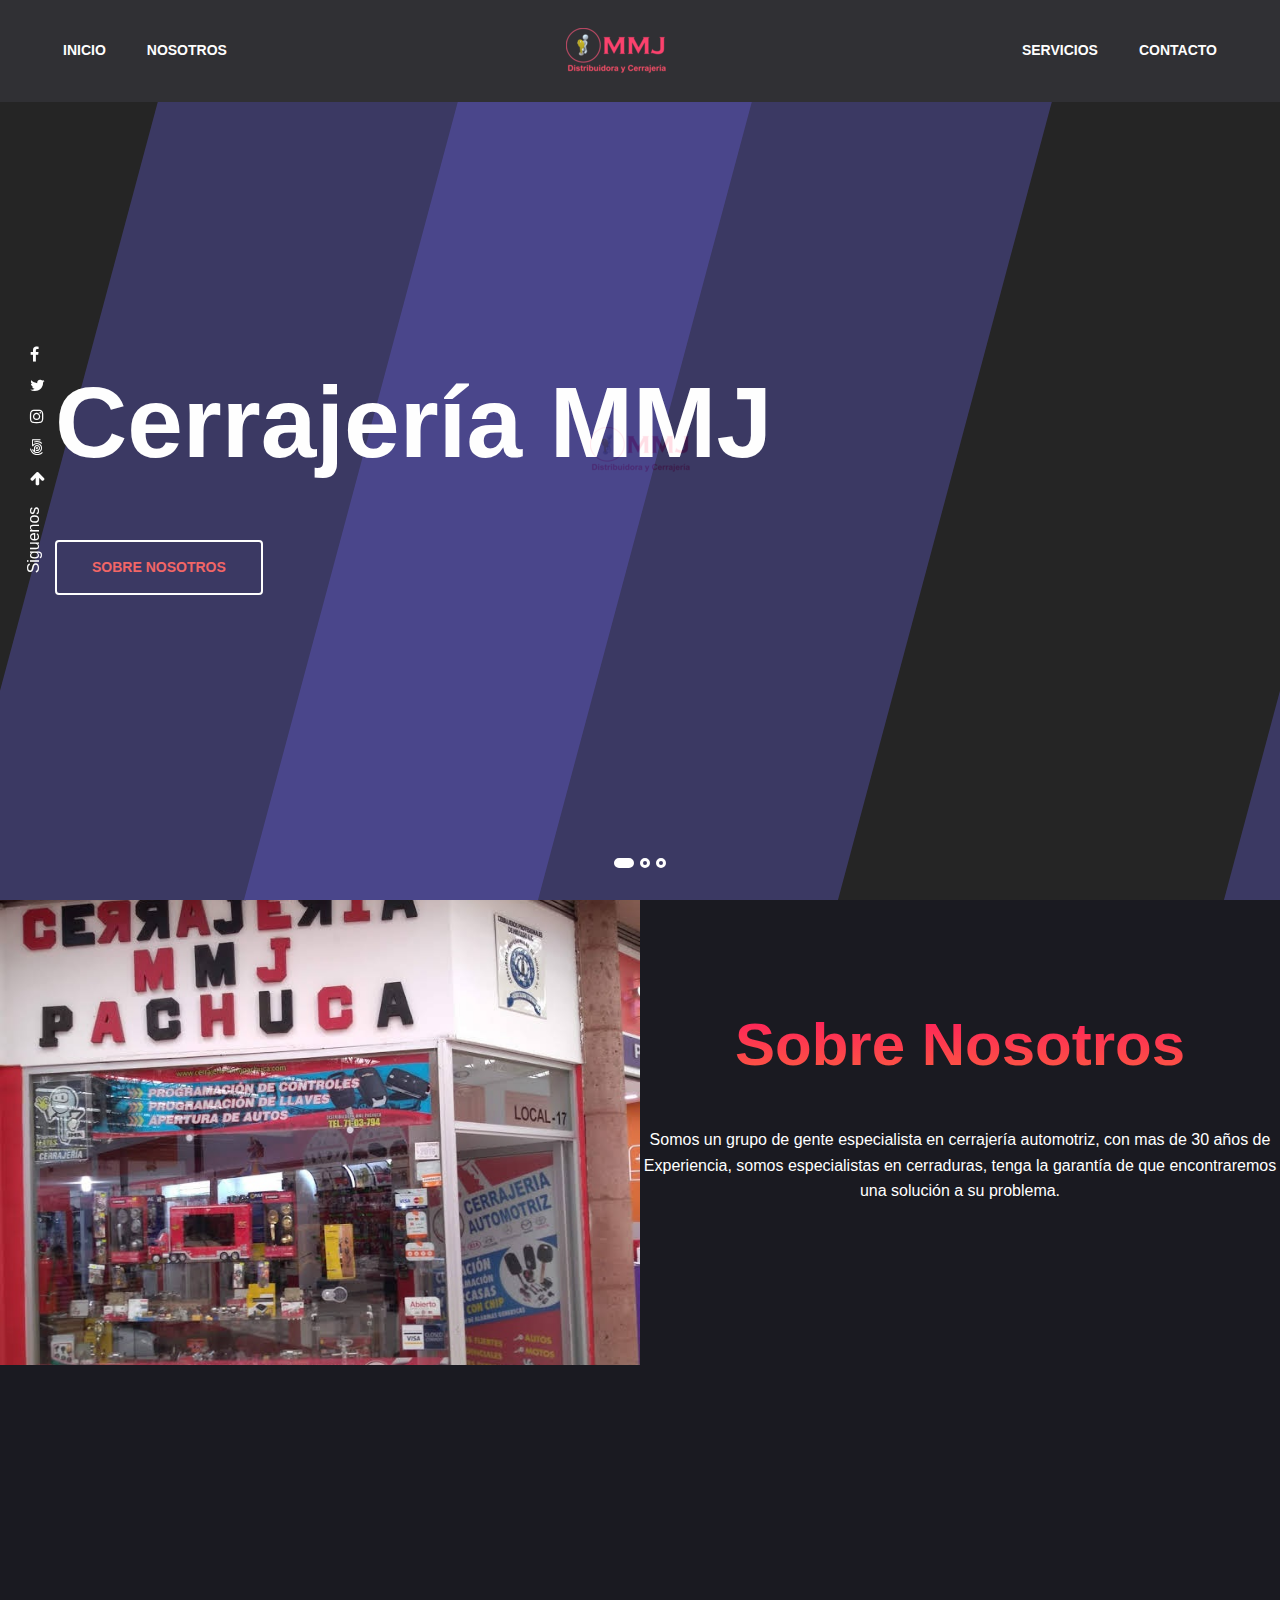
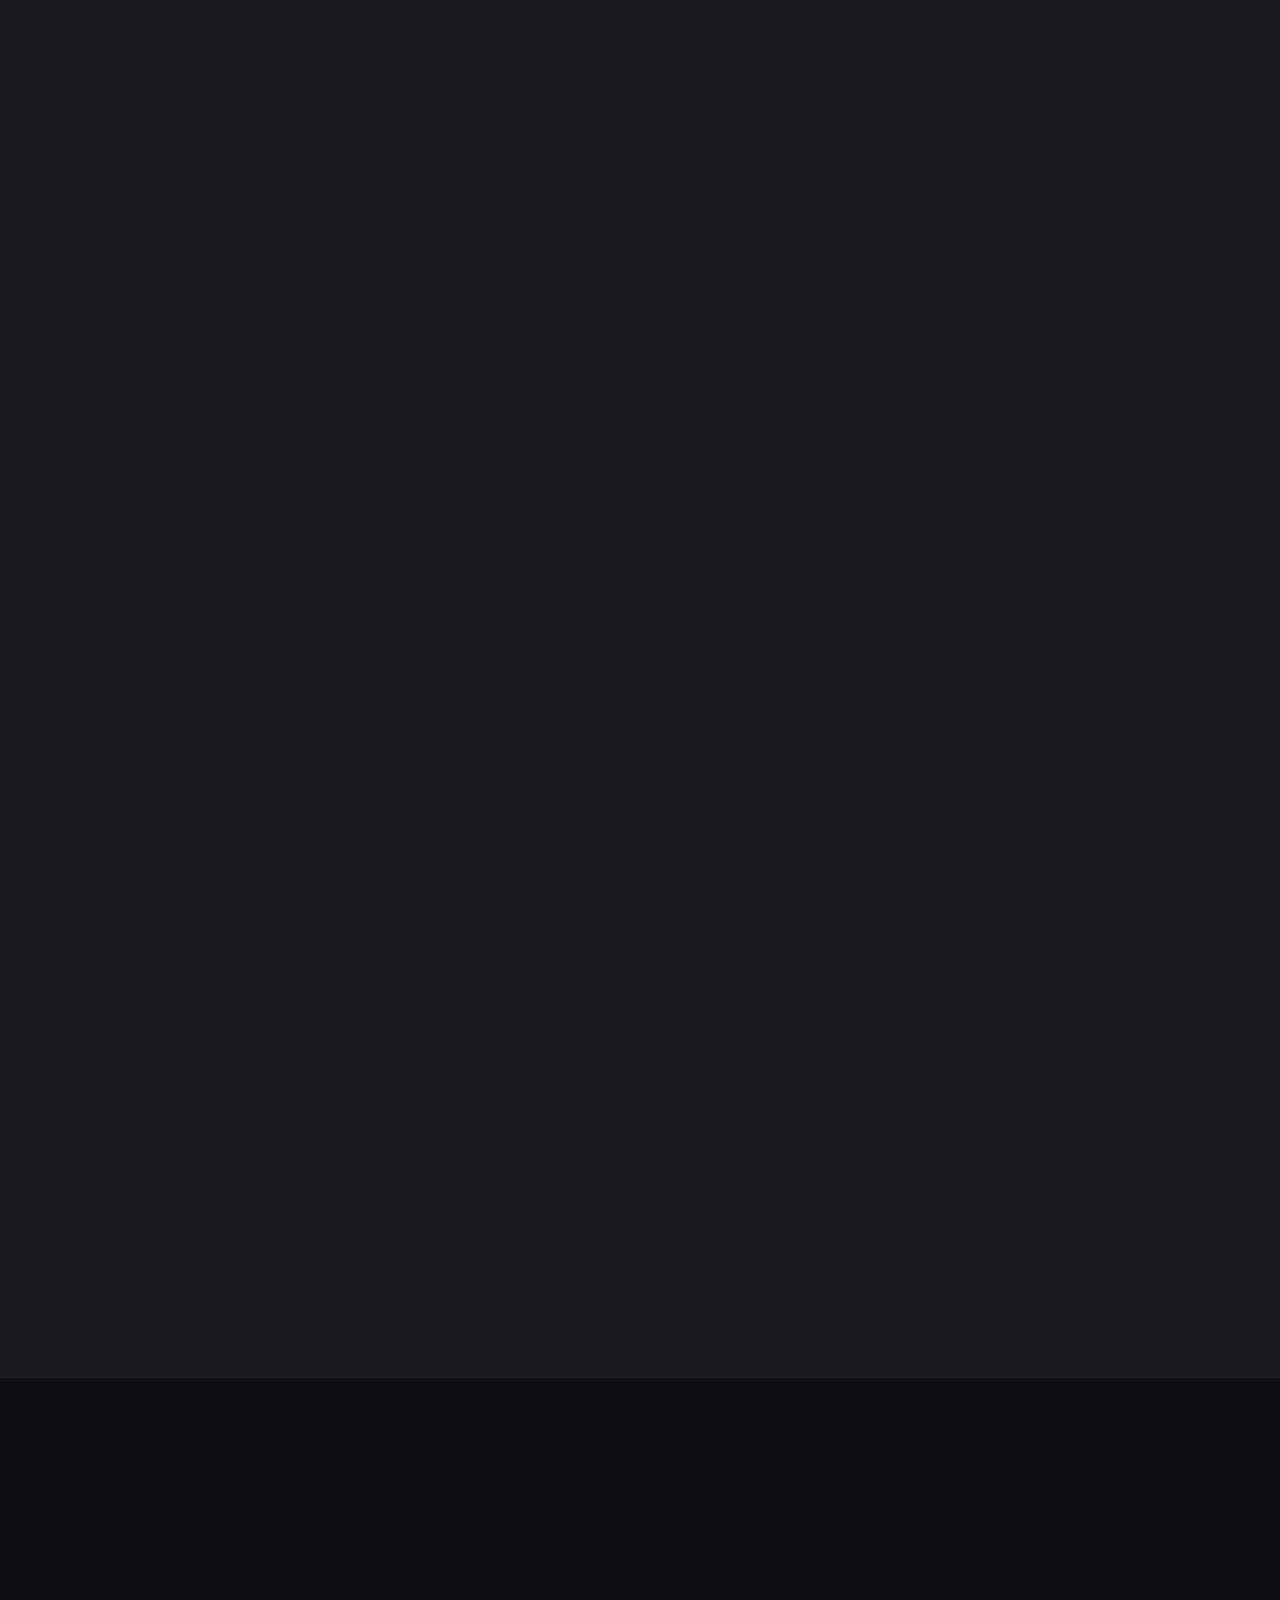
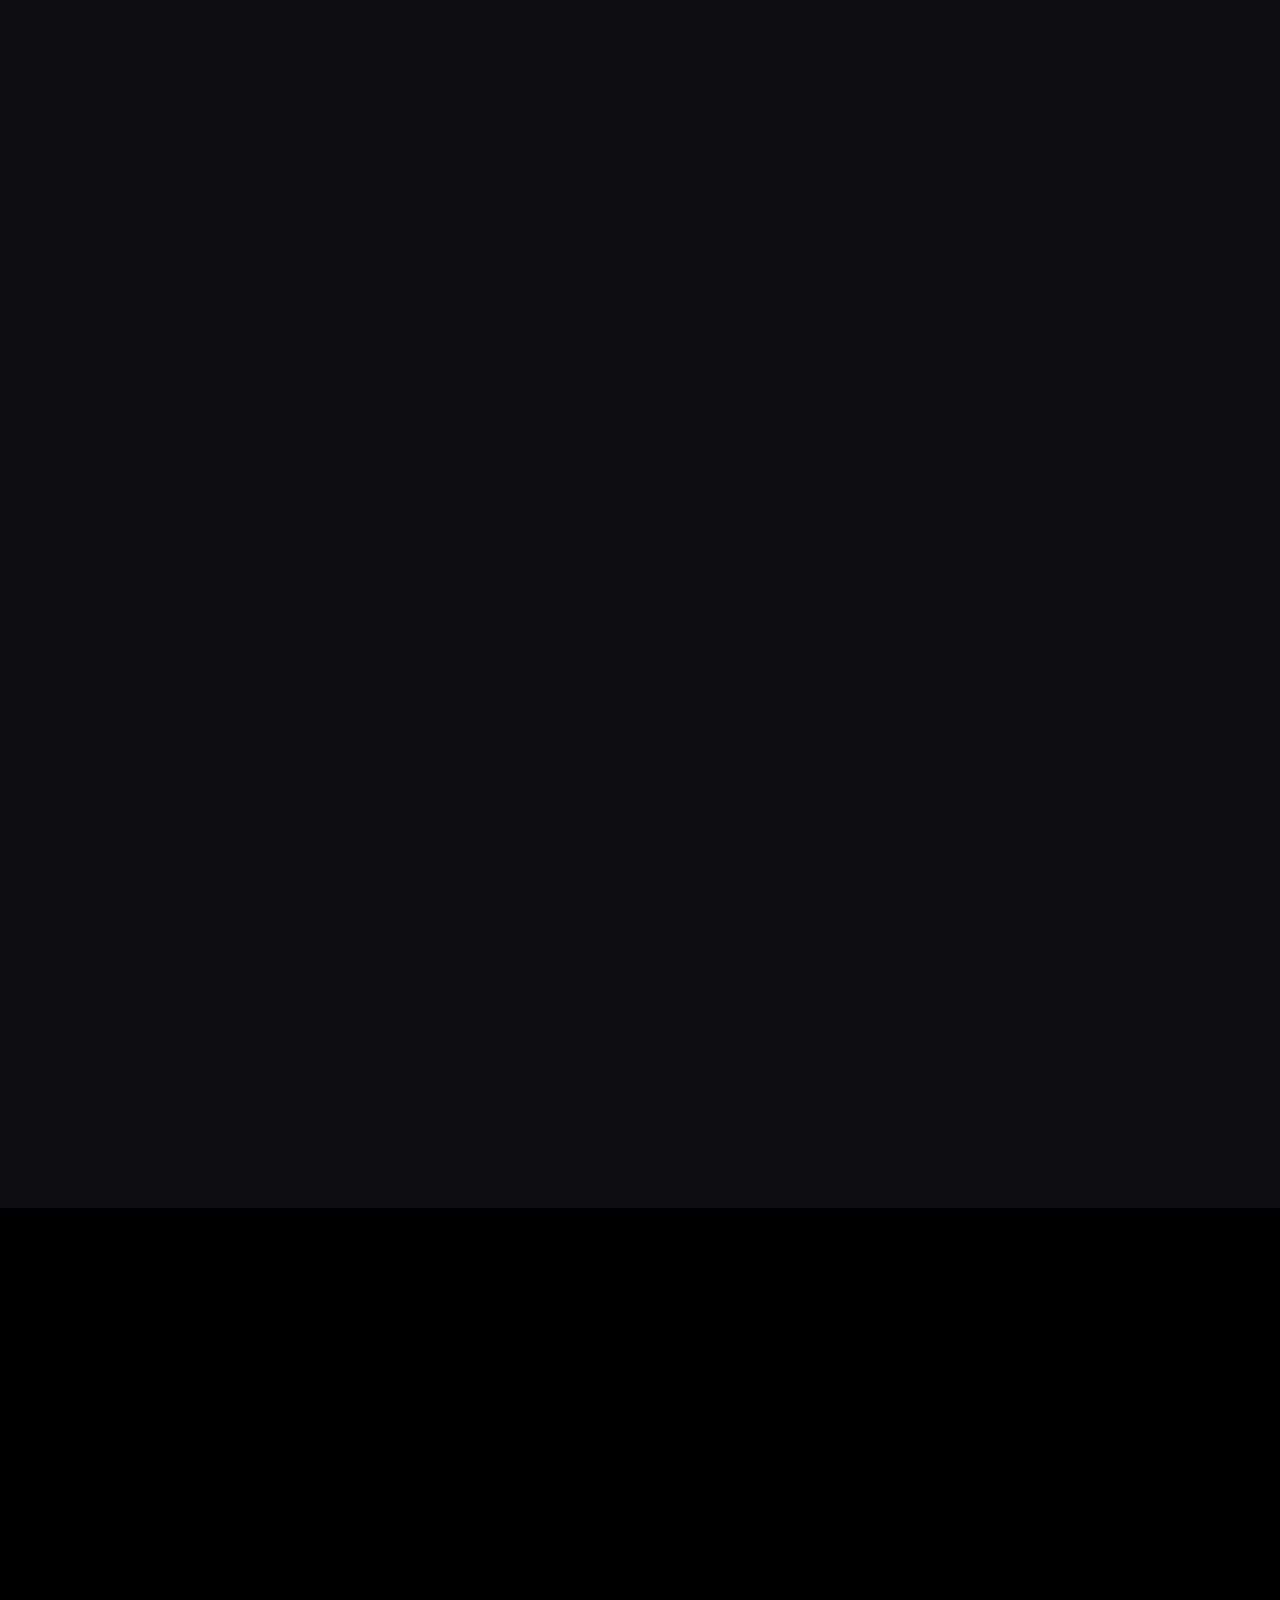
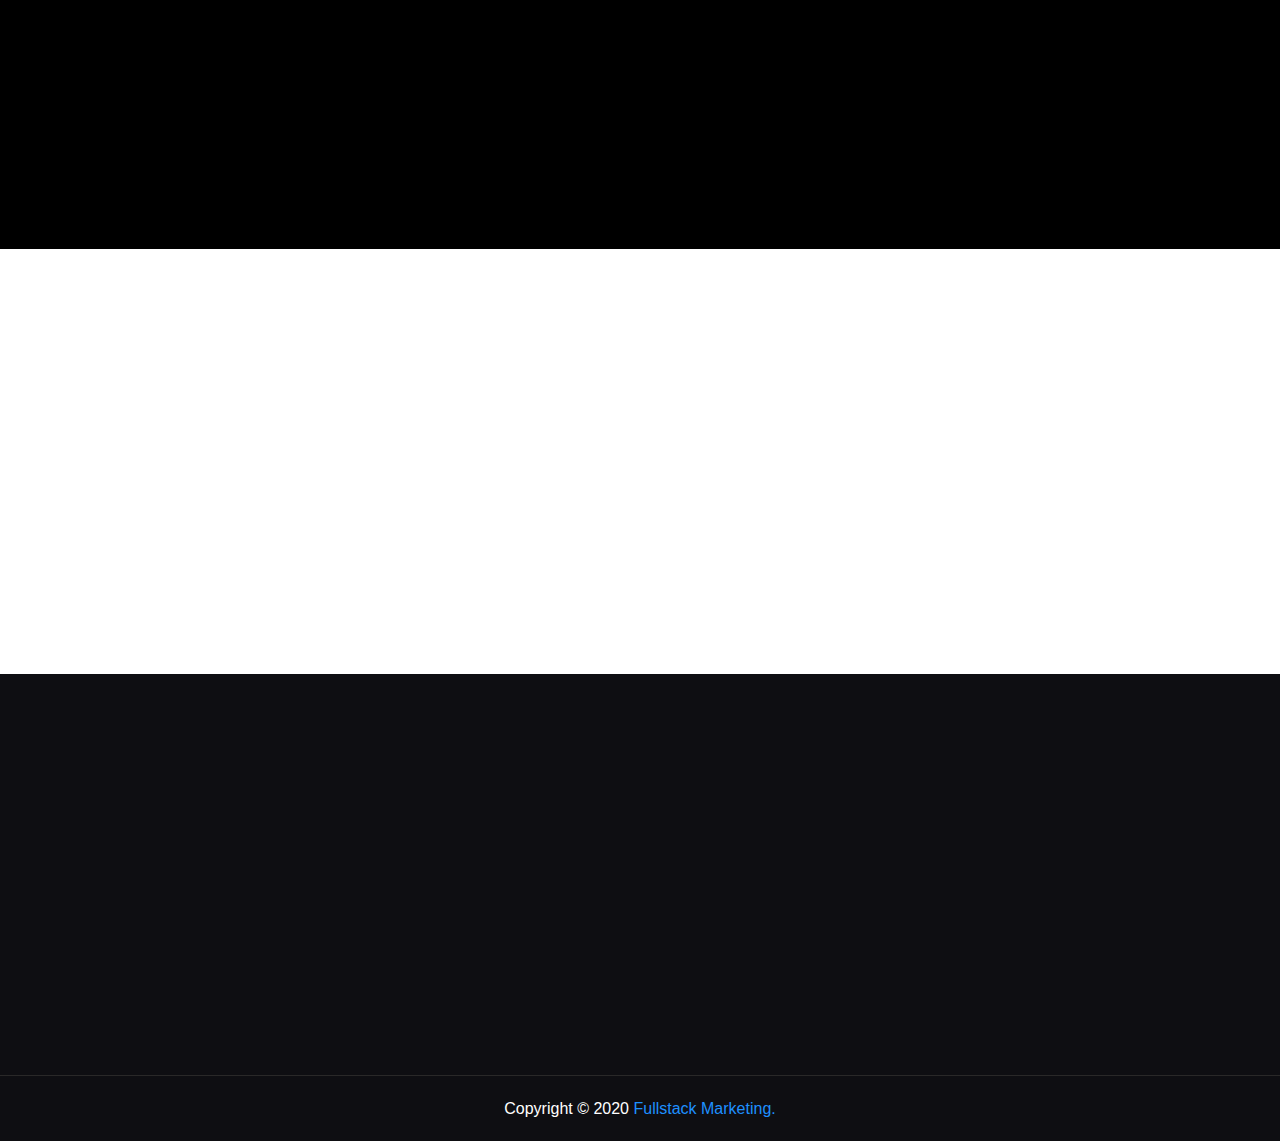
==== index.html @ 22f7d0e9 "end" ====
<!DOCTYPE html>
<html lang="en">


<!-- Página desarrollada  por fullstack marketing cireña webs, subida y alojada en github para que los desarrolladores puedan ver el codigo y usarlo para test. En FSM ayudamos los jóvenes que van empezando. Siguenos en Facebook: https://www.facebook.com/fullstackmkt/ y github como:https://github.com/mktfullstack-->
<head>
    <meta charset="UTF-8">
    <meta name="viewport" content="width=device-width, initial-scale=1.0">
    <meta http-equiv="X-UA-Compatible" content="ie=edge">
        
        
    <link rel="shortcut icon" href="assets/images/favicon.ico" type="image/x-icon">
    <link rel="icon" href="assets/images/favicon.ico" type="image/x-icon">

    <title>Cerrajeria MMJ</title>

    <!-- Bootstrap -->
    <link href="assets/css/bootstrap.min.css" rel="stylesheet">
        
    <link href="assets/css/font-awesome.min.css" rel="stylesheet">
    <link href="assets/css/magnific-popup.css" rel="stylesheet">


    <link href="assets/css/animate.css" rel="stylesheet">
    <link href="assets/css/owl.carousel.min.css" rel="stylesheet">
    <link href="assets/css/circle.css" rel="stylesheet">


    <!-- Main css -->
    <link href="assets/css/main.css" rel="stylesheet">

    
</head>
<body>
    <!-- Preloader -->
    <div class="preloader">
        <img src="assets/images/preloader.png" alt="">
    </div> <!--Preloader -->
  
    <!--Header Area-->
    <header class="header-area black-bg">
        <nav class="navbar sticky-top navbar-expand-lg main-menu">
            <div class="container">
                <div class="responsive-logo">
                    <a class="navbar-brand" href="index.html"><img src="assets/images/logo.png" class="d-inline-block align-top" alt=""></a>
                </div>
                <button class="navbar-toggler" type="button" data-toggle="collapse" data-target="#navbarSupportedContent" aria-controls="navbarSupportedContent" aria-expanded="false" aria-label="Toggle navigation">
                <span class="menu-toggle"></span>
                </button>

                <div class="collapse navbar-collapse" id="navbarSupportedContent">
                    <ul class="navbar-nav mr-auto">
                       
                              <li class="nav-item"><a class="nav-link" href="#inicio">Inicio</a></li>
                               <li class="nav-item"><a class="nav-link" href="#nosotros">Nosotros</a></li>
                       
                      
                    </ul>
                    <div class="m-auto">
                        <a class="navbar-brand" href="index.html"><img src="assets/images/logo.png" class="d-inline-block align-top" alt=""></a>
                    </div>
                    <ul class="navbar-nav ml-auto">
                         <li class="nav-item"><a class="nav-link" href="#servicios">Servicios</a></li>
                        <li class="nav-item"><a class="nav-link" href="contact.html">Contacto</a></li>
                    </ul>
                </div>

                
            </div>
        </nav>
    </header><!--/Header Area-->

    <!--Hero Area-->
    <section class="hero-section" id="inicio">
    <div class="hero-social">
        <a href="#"><i class="fa fa-facebook"></i></a>
        <a href="#"><i class="fa fa-twitter"></i></a>
        <a href="#"><i class="fa fa-instagram"></i></a>
        <a href="#"><i class="fa fa-500px"></i></a>
        <i class="fa fa-arrow-up"></i>
        <i class="follow-text">Siguenos</i>
    </div>
    <div class="hero-area-1 owl-carousel">
        <div class="single-hero" style="background: url('assets/images/hero-2.jpg') center / cover  no-repeat;">
            <div class="container">
            <div class="row">
                <div class="col">
                <div class="hero-sub">
                    <div class="table-cell">
                    <div class="hero-left">
                       <p><br></p>
                        <h1>Cerrajería MMJ</h1>
                         <p><br></p>
                         <a href="#nosotros" class="bttn-mid btn-emt">SOBRE NOSOTROS</a>
                    </div>
                    </div>
                </div>
                </div>
            </div>
            </div>
        </div>
        <div class="single-hero" style="background: url('assets/images/hero-2.jpg') center / cover  no-repeat;">
            <div class="container">
                <div class="row">
                    <div class="col">
                    <div class="hero-sub">
                        <div class="table-cell">
                        <div class="hero-left">
                           <p><br></p>
                            <h1>Calidad y Confianza</h1>
                             <p><br></p>
                            <a href="#nosotros" class="bttn-mid btn-emt">SOBRE NOSOTROS</a>
                        </div>
                        </div>
                    </div>
                    </div>
                </div>
            </div>
        </div>
        <div class="single-hero" style="background: url('assets/images/hero-4.jpg') center / cover  no-repeat;">
            <div class="container">
                <div class="row">
                    <div class="col">
                    <div class="hero-sub">
                        <div class="table-cell">
                        <div class="hero-left">
                           <p><br></p>
                            <h1>¡Ven y conocenos!</h1>
                             <p><br></p>
                             <a href="contact.html" class="bttn-mid btn-emt">CONTÁCTANOS</a>
                            
                        </div>
                        </div>
                    </div>
                    </div>
                </div>
            </div>
        </div>
    </div>
    </section><!--/Hero Area-->

    <!--About Section-->
    <section class="about-area" id= "nosotros">
    <div class="about-left wow fadeInUp" data-wow-delay="0.3s" style="background: url('assets/images/about-bg.jpeg') center / cover  no-repeat;">
        <div class="left-img-wrap">
            
        </div>
    </div>
    <div class="about-content wow fadeInUp" data-wow-delay="0.4s">
        <div class="rent-studio-content-inner text-center">
            <div class="section-title">
                <h2 class="text-gradient-one">Sobre Nosotros</h2>
            </div>
            <p class="cl-white">Somos un grupo de gente especialista en cerrajería automotriz, con mas de 30 años de Experiencia, somos especialistas en cerraduras, tenga la garantía de que encontraremos una solución a su problema.</p>
            
           
        </div>
    </div>

    </section><!--sobre nosotros Section-->
    
    
    
     <!--Rent Studio-->
    <section class="rent-studio black-bg-2 cl-white">
        <div class="rent-studio-content wow fadeInUp" data-wow-delay="0.4s">
            <div class="rent-studio-content-inner text-center">
                <div class="section-title">
                    <h2 class="text-gradient-one">Nuestra Misión</h2>
                </div>
                <p><i>"Dar a nuestros clientes el mejor servicio y variedad, calidad y valor de nuestros productos y servicios."</i></p>
                
               
                </div>
            </div>
        <div class="rent-studio-left wow fadeInUp" data-wow-delay="0.5s" style="background: url('assets/images/features.jpg') no-repeat center / cover;">
           
        </div>
    </section><!--/Rent Studio-->
    
    
    <section class="about-area">
    <div class="about-left wow fadeInUp" data-wow-delay="0.3s" style="background: url('assets/images/about-bg-2.jpg') center / cover  no-repeat;">
        <div class="left-img-wrap">
            
        </div>
    </div>
    <div class="about-content wow fadeInUp" data-wow-delay="0.4s">
        <div class="rent-studio-content-inner text-center">
            
                <div class="section-title">
                    <h2 class="text-gradient-one">Nuestra Visión</h2>
                </div>
                <p class="cl-white"><i>"Posicionarnos como una de las más grandes empresas de Pachuca y encontrarnos en el Top of Mine de los consumidores."</i></p>
            
           
        </div>
    </div>

    </section><!--sobre nosotros Section-->
    
    
    
    
    
    
    
    
       <!--valores Section -->
    <section class="portfolio-area section-padding">
        
        <div class="container-fluid">
            <div class="row justify-content-center wow fadeInUp" data-wow-delay="0.3s">
                <div class="col centered">
                    <div class="section-title">
                        <h2 class="text-gradient-one">Nuestros Valores</h2>
                    </div>
                </div>
            </div>

            <div class="text-center mb-40 wow fadeInUp" data-wow-delay="0.4s">
                <ul class="portfolio-filter">
                  
                    <li><a href="#" data-filter=".cat1">Honestidad</a></li>
                    <li><a href="#" data-filter=".cat2">Servicio</a></li>
                    <li><a href="#" data-filter=".cat3">Puntualidad</a></li>
                    <li><a href="#" data-filter=".cat4">Respeto</a></li>
                </ul>
            </div>
   
            <div class="row portfolio portfolio-gallery column-0 no-gutter wow fadeInUp text-center content-center" data-wow-delay="0.5s">

               
                <div class="portfolio-item cat1 col centered">
                  
                   
                       <h3 class="text-gradient-one">Honestidad</h3>
            <p class="cl-white">Nuestros clientes son lo más importante es por eso que nuestro equipo está comprometido con brindar siempre la mejor calidad en el servicio.</p>
                       
                </div>

                <div class="portfolio-item cat2 col centered">
                  
                       <h3 class="text-gradient-one">Servicio</h3>
              <p class="cl-white">Nuestros clientes son lo más importante es por eso que nuestro equipo está comprometido con brindar siempre la mejor calidad en el servicio.</p>
                     
                 
                </div>

                <div class="portfolio-item cat3 col centered">
                   
                         <h3 class="text-gradient-one">Puntualidad</h3>
                <p class="cl-white">Nuestros clientes son lo más importante es por eso que nuestro equipo está comprometido con brindar siempre la mejor calidad en el servicio.</p>
                       
                    
                </div>

               

                <div class="portfolio-item cat4 col centered">
                  
                      <h3 class="text-gradient-one">Respeto</h3>
                 <p class="cl-white">Nuestros clientes son lo más importante es por eso que nuestro equipo está comprometido con brindar siempre la mejor calidad en el servicio.</p>
                     
                  
                </div>

               

               

            </div>
        </div>
        
    </section><!--/Portfolio Section-->
    
    
    
    
    
    
    
    
    

   
    

    <!-- Services Area -->
    <section class="services-area black-bg section-padding-2 cl-white" id= "servicios" >
    <div class="container">
        <div class="row justify-content-center">
            <div class="col centered">
                <div class="section-title wow fadeInUp" data-wow-delay="0.3s">
                    <h2 class="text-gradient-one">Nuestros Servicios</h2>
                </div>
            </div>
        </div>
        <div class="row">
            <div class="col-xl-4 col-lg-4 col-md-6 col-sm-6 wow fadeInUp" data-wow-delay="0.4s">
                <div class="single-service">
                    <i class="flaticon-link"></i>
                    <h3>LOCALIZADORES GPS</h3>
                    <p>No pierdas mas tu tiempo buscando tus llaves, nuestros localizadores "Chipolo BT" te ayudaran a encontrarlas.</p>
                </div>
            </div>
            <div class="col-xl-4 col-lg-4 col-md-6 col-sm-6 wow fadeInUp" data-wow-delay="0.5s">
                <div class="single-service">
                    <i class="flaticon-book"></i>
                    <h3>APERTURA DE VEHÍCULOS</h3>
                    <p>Nos aseguramos de no dañar su vehículo, con una técnia apropiada de forma rápida y segura, utilizando los materiales de mejor calidad. </p>
                </div>
            </div>
            <div class="col-xl-4 col-lg-4 col-md-6 col-sm-6 wow fadeInUp" data-wow-delay="0.6s">
                <div class="single-service">
                    <i class="flaticon-shuffle"></i>
                    <h3>APERTURA DE RESIDENCIAS</h3>
                    <p>Sea el grado de comprejidad que tenga su cerradura, nosotros tenemos la herramienta y la técnica adecuada para abrirla.</p>
                </div>
            </div>
            <div class="col-xl-4 col-lg-4 col-md-6 col-sm-6 wow fadeInUp" data-wow-delay="0.7s">
                <div class="single-service">
                    <i class="flaticon-shuffle"></i>
                    <h3>DUPLICADOS PROFESIONALES DE LLAVES </h3>
                    <p>Hacemos llaves originales (sin muestra) con rapidez, precisión y calidad a cerraduras estándar y especiales </p>
                </div>
            </div>
            <div class="col-xl-4 col-lg-4 col-md-6 col-sm-6 wow fadeInUp" data-wow-delay="0.8s">
                <div class="single-service">
                    <i class="flaticon-pie-chart"></i>
                    <h3>INSTALACIÓN DE CERRADURAS</h3>
                    <p>Colocamos cerraduras en todo tipo de puerta, ya sea de madera, fierro, aluminio, plástico, cerámica o vidrio.</p>
                </div>
            </div>
            <div class="col-xl-4 col-lg-4 col-md-6 col-sm-6 wow fadeInUp" data-wow-delay="0.9s">
                <div class="single-service">
                    <i class="flaticon-edit"></i>
                    <h3>ORIGINALES Y DUPLICADOS PARA AUTOMOVILES</h3>
                    <p>Somos especialistas en llaves con transponder (Micro-chip), así como en controles remotos para automóviles. </p>
                </div>
            </div>
            
            <div class="col-xl-4 col-lg-4 col-md-6 col-sm-6 wow fadeInUp" data-wow-delay="0.8s">
                <div class="single-service">
                    <i class="flaticon-monitor"></i>
                    <h3>PROGRAMACIÓN DE CHIP EN LLAVES</h3>
                    <p>Volkswagen, Chevrolet, Chrysler, Nissan, Toyota, Kia, Hiundei</p>
                </div>
            </div>
            
            
            <div class="col-xl-4 col-lg-4 col-md-6 col-sm-6 wow fadeInUp" data-wow-delay="0.8s">
                <div class="single-service">
                    <i class="flaticon-download"></i>
                    <h3>PROGRAMACIÓN DE TELEMANDOS</h3>
                    <p>Se utiliza para activar a distancia, mediante señales de radiofrecuencia, otros dispositivos electrónicos que están formados por un sistema receptor.</p>
                </div>
            </div>
            
               <div class="col-xl-4 col-lg-4 col-md-6 col-sm-6 wow fadeInUp" data-wow-delay="0.8s">
                <div class="single-service">
                    <i class="flaticon-vector"></i>
                    <h3>CAMBIAMOS LA CARCASA DE TUS LLAVES</h3>
                    <p>Tenemos una amplia variedad de carcasas para personalizar todo tipo de llaves a tu gusto.</p>
                </div>
            </div>
            
            
             <div class="col-xl-4 col-lg-4 col-md-6 col-sm-6 wow fadeInUp" data-wow-delay="0.8s">
                <div class="single-service">
                    <i class="flaticon-house"></i>
                    <h3>CERRADURAS RESIDENCIAL</h3>
                    <p>Las mejores y mas seguras cerraduras para su hogar, altamente seguras y de la mejor calidad.</p>
                </div>
            </div>
            
            
            
            
             <div class="col-xl-4 col-lg-4 col-md-6 col-sm-6 wow fadeInUp" data-wow-delay="0.8s">
                <div class="single-service">
                    <i class="flaticon-cancel"></i>
                    <h3>CANDADOS DE SEGURIDAD</h3>
                    <p>Especialistas en protección de tu hogar, nuestros candados son antirobo, proteje tu hogar con nosotros.</p>
                </div>
            </div>
            
            <div class="col-xl-4 col-lg-4 col-md-6 col-sm-6 wow fadeInUp" data-wow-delay="0.8s">
                <div class="single-service">
                    <i class="flaticon-shopping-cart"></i>
                    <h3>GRAN VARIEDAD EN PRODUCTOS</h3>
                    <p>Contamos con una variedad extensa de productos con la mejor calidad que nos caracteriza.</p>
                </div>
            </div>
            
            
            
        </div>
    </div>
    </section><!-- /Services Area -->

  

    <!-- Pricing Area -->
    <section class="pricing-area section-padding-2 cl-white" style="background: url('assets/images/hero-5.jpg') center / cover  no-repeat;">
    <div class="container">
        <div class="row justify-content-center">
            <div class="col centered wow fadeInUp" data-wow-delay="0.3s">
                <div class="section-title">
                    <h2 class="text-gradient-one">Promociones</h2>
                </div>
            </div>
        </div>
        <div class="row">
            <div class="col-xl-4 col-lg-4 col-md-6 col-sm-6 wow fadeInUp" data-wow-delay="0.4s">
                <div class="single-pricing">
                    <div class="pricing-head">
                    
                        <div class="price-amount">Obtén un 30% de Descuento</div>
                        
                   <h3>En todo el cambio de carcaza automotriz</h3>                   
                             </div>
                    
                   
                   
                   
                </div>
            </div>
            <div class="col-xl-4 col-lg-4 col-md-6 col-sm-6 wow fadeInUp" data-wow-delay="0.5s">
                <div class="single-pricing">
                    <div class="pricing-head">
                        
                        <div class="price-amount">3 y 6 Meses sin Intereses</div>
                        
                        <h3>Con cualquier tarjeta de crédito.</h3>
                    </div>
                    
                </div>
            </div>
       
        <div class="col-xl-4 col-lg-4 col-md-6 col-sm-6 wow fadeInUp" data-wow-delay="0.4s">
                <div class="single-pricing">
                    <div class="pricing-head">
                    
                        <div class="price-amount">Aceptamos todas las tarjetas</div>
                        
                   <h3>Visa, Mastercard, etc.</h3>                   
                             </div>
                    
                </div>
            </div>
       
       
        </div>
    </div>
    </section><!-- /Pricing Area -->

 <!-- /Counter Area -->

   
   <!--/Rent Studio-->

    <!--Rent Studio-->
   <section class="pricing-area section-padding-2 cl-white">
    <div class="container">
        <div class="row justify-content-center">
            <div class="col centered wow fadeInUp" data-wow-delay="0.3s">
                <div class="section-title">
                    <h2 class="text-gradient-one">¡QUE ESTÁS ESPERANDO!</h2>
                </div>
               <div class="col-md-12">
                                    <a class="bttn-mid btn-fill" href="contact.html">CONTÁCTANOS</a>
                                </div>
                <div class="project-review cl-red">
                   <p></p>
                    <p></p>
                    <h4>¡SOMOS TU MEJOR OPCIÓN!</h4>
                </div>
            </div>
        </div>
          </div>
    </section><!--/Rent Studio-->

    <!--Footer Area-->
    <footer class="footer-area section-padding">
        <div class="container">
            <div class="row justify-content-center">
                <div class="col-xl-6">
                    <div class="footer-content wow fadeInUp" data-wow-delay="0.4s">
                        <img src="assets/images/logo.png" alt="">
                        <p>Nos ubicamos en Boulevar luis donaldo colosio 1501 (7,99 km) 42083 Soriana del Valle local 17, Pachuca de Soto Hidalgo.</p>
                        <div class="footer-social">
                           <a href="https://www.facebook.com/CerrajeriasMMJ/" class="facebook"><i class="fa fa-facebook"></i></a>
                            
                        </div>
                    </div>
                </div>
            </div>
        </div>
    </footer><!--/Footer Area-->

    <div class="copyright">
        <p>Copyright &copy; 2020 <a href="https://www.facebook.com/fullstackmkt/" class="facebook"> Fullstack Marketing.</a></p>
    </div>



    <!-- jQuery (necessary for Bootstrap's JavaScript plugins) -->
    <script src="assets/js/jquery-3.2.1.min.js"></script>
    <script src="assets/js/jquery-migrate.js"></script>

    <script src="assets/js/popper.js"></script>
    <script src="assets/js/bootstrap.min.js"></script>
    <script src="assets/js/owl.carousel.min.js"></script>

    <script src="assets/js/magnific-popup.min.js"></script>
    <script src="assets/js/imagesloaded.pkgd.min.js"></script>
    <script src="assets/js/isotope.pkgd.min.js"></script>
    
    <script src="assets/js/waypoints.min.js"></script>
    <script src="assets/js/jquery.counterup.min.js"></script>
    <script src="assets/js/wow.min.js"></script>
    <script src="assets/js/scrollUp.min.js"></script>

    <script src="assets/js/script.js"></script>
</body>


<!-- Página desarrollada  por fullstack marketing cireña webs, subida y alojada en github para que los desarrolladores puedan ver el codigo y usarlo para test. En FSM ayudamos los jóvenes que van empezando. Siguenos en Facebook: https://www.facebook.com/fullstackmkt/ y github como:https://github.com/mktfullstack-->
</html>
---- assets/css/circle.css ----
/****************************************************************
 *

<!-- Página desarrollada  por fullstack marketing cireña webs, subida y alojada en github para que los desarrolladores puedan ver el codigo y usarlo para test. En FSM ayudamos los jóvenes que van empezando. Siguenos en Facebook: https://www.facebook.com/fullstackmkt/ y github como:https://github.com/mktfullstack-->
 *
*****************************************************************/
.rect-auto, .c100.p51 .slice, .c100.p52 .slice, .c100.p53 .slice, .c100.p54 .slice, .c100.p55 .slice, .c100.p56 .slice, .c100.p57 .slice, .c100.p58 .slice, .c100.p59 .slice, .c100.p60 .slice, .c100.p61 .slice, .c100.p62 .slice, .c100.p63 .slice, .c100.p64 .slice, .c100.p65 .slice, .c100.p66 .slice, .c100.p67 .slice, .c100.p68 .slice, .c100.p69 .slice, .c100.p70 .slice, .c100.p71 .slice, .c100.p72 .slice, .c100.p73 .slice, .c100.p74 .slice, .c100.p75 .slice, .c100.p76 .slice, .c100.p77 .slice, .c100.p78 .slice, .c100.p79 .slice, .c100.p80 .slice, .c100.p81 .slice, .c100.p82 .slice, .c100.p83 .slice, .c100.p84 .slice, .c100.p85 .slice, .c100.p86 .slice, .c100.p87 .slice, .c100.p88 .slice, .c100.p89 .slice, .c100.p90 .slice, .c100.p91 .slice, .c100.p92 .slice, .c100.p93 .slice, .c100.p94 .slice, .c100.p95 .slice, .c100.p96 .slice, .c100.p97 .slice, .c100.p98 .slice, .c100.p99 .slice, .c100.p100 .slice {
  clip: rect(auto, auto, auto, auto);
}

.pie, .c100 .bar, .c100.p51 .fill, .c100.p52 .fill, .c100.p53 .fill, .c100.p54 .fill, .c100.p55 .fill, .c100.p56 .fill, .c100.p57 .fill, .c100.p58 .fill, .c100.p59 .fill, .c100.p60 .fill, .c100.p61 .fill, .c100.p62 .fill, .c100.p63 .fill, .c100.p64 .fill, .c100.p65 .fill, .c100.p66 .fill, .c100.p67 .fill, .c100.p68 .fill, .c100.p69 .fill, .c100.p70 .fill, .c100.p71 .fill, .c100.p72 .fill, .c100.p73 .fill, .c100.p74 .fill, .c100.p75 .fill, .c100.p76 .fill, .c100.p77 .fill, .c100.p78 .fill, .c100.p79 .fill, .c100.p80 .fill, .c100.p81 .fill, .c100.p82 .fill, .c100.p83 .fill, .c100.p84 .fill, .c100.p85 .fill, .c100.p86 .fill, .c100.p87 .fill, .c100.p88 .fill, .c100.p89 .fill, .c100.p90 .fill, .c100.p91 .fill, .c100.p92 .fill, .c100.p93 .fill, .c100.p94 .fill, .c100.p95 .fill, .c100.p96 .fill, .c100.p97 .fill, .c100.p98 .fill, .c100.p99 .fill, .c100.p100 .fill {
  position: absolute;
  border: 0.08em solid #307bbb;
  width: 0.84em;
  height: 0.84em;
  clip: rect(0em, 0.5em, 1em, 0em);
  -webkit-border-radius: 50%;
  -moz-border-radius: 50%;
  -ms-border-radius: 50%;
  -o-border-radius: 50%;
  border-radius: 50%;
  -webkit-transform: rotate(0deg);
  -moz-transform: rotate(0deg);
  -ms-transform: rotate(0deg);
  -o-transform: rotate(0deg);
  transform: rotate(0deg);
}

.pie-fill, .c100.p51 .bar:after, .c100.p51 .fill, .c100.p52 .bar:after, .c100.p52 .fill, .c100.p53 .bar:after, .c100.p53 .fill, .c100.p54 .bar:after, .c100.p54 .fill, .c100.p55 .bar:after, .c100.p55 .fill, .c100.p56 .bar:after, .c100.p56 .fill, .c100.p57 .bar:after, .c100.p57 .fill, .c100.p58 .bar:after, .c100.p58 .fill, .c100.p59 .bar:after, .c100.p59 .fill, .c100.p60 .bar:after, .c100.p60 .fill, .c100.p61 .bar:after, .c100.p61 .fill, .c100.p62 .bar:after, .c100.p62 .fill, .c100.p63 .bar:after, .c100.p63 .fill, .c100.p64 .bar:after, .c100.p64 .fill, .c100.p65 .bar:after, .c100.p65 .fill, .c100.p66 .bar:after, .c100.p66 .fill, .c100.p67 .bar:after, .c100.p67 .fill, .c100.p68 .bar:after, .c100.p68 .fill, .c100.p69 .bar:after, .c100.p69 .fill, .c100.p70 .bar:after, .c100.p70 .fill, .c100.p71 .bar:after, .c100.p71 .fill, .c100.p72 .bar:after, .c100.p72 .fill, .c100.p73 .bar:after, .c100.p73 .fill, .c100.p74 .bar:after, .c100.p74 .fill, .c100.p75 .bar:after, .c100.p75 .fill, .c100.p76 .bar:after, .c100.p76 .fill, .c100.p77 .bar:after, .c100.p77 .fill, .c100.p78 .bar:after, .c100.p78 .fill, .c100.p79 .bar:after, .c100.p79 .fill, .c100.p80 .bar:after, .c100.p80 .fill, .c100.p81 .bar:after, .c100.p81 .fill, .c100.p82 .bar:after, .c100.p82 .fill, .c100.p83 .bar:after, .c100.p83 .fill, .c100.p84 .bar:after, .c100.p84 .fill, .c100.p85 .bar:after, .c100.p85 .fill, .c100.p86 .bar:after, .c100.p86 .fill, .c100.p87 .bar:after, .c100.p87 .fill, .c100.p88 .bar:after, .c100.p88 .fill, .c100.p89 .bar:after, .c100.p89 .fill, .c100.p90 .bar:after, .c100.p90 .fill, .c100.p91 .bar:after, .c100.p91 .fill, .c100.p92 .bar:after, .c100.p92 .fill, .c100.p93 .bar:after, .c100.p93 .fill, .c100.p94 .bar:after, .c100.p94 .fill, .c100.p95 .bar:after, .c100.p95 .fill, .c100.p96 .bar:after, .c100.p96 .fill, .c100.p97 .bar:after, .c100.p97 .fill, .c100.p98 .bar:after, .c100.p98 .fill, .c100.p99 .bar:after, .c100.p99 .fill, .c100.p100 .bar:after, .c100.p100 .fill {
  -webkit-transform: rotate(180deg);
  -moz-transform: rotate(180deg);
  -ms-transform: rotate(180deg);
  -o-transform: rotate(180deg);
  transform: rotate(180deg);
}

.c100 {
  position: relative;
  font-size: 120px;
  width: 1em;
  height: 1em;
  -webkit-border-radius: 50%;
  -moz-border-radius: 50%;
  -ms-border-radius: 50%;
  -o-border-radius: 50%;
  border-radius: 50%;
  float: left;
  margin: 0 0.1em 0.1em 0;
  background-color: #cccccc;
}
.c100 *, .c100 *:before, .c100 *:after {
  -webkit-box-sizing: content-box;
  -moz-box-sizing: content-box;
  box-sizing: content-box;
}
.c100.center {
  float: none;
  margin: 0 auto;
}
.c100.big {
  font-size: 240px;
}
.c100.small {
  font-size: 80px;
}
.c100 > span {
  position: absolute;
  width: 100%;
  z-index: 1;
  left: 0;
  top: 0;
  width: 5em;
  line-height: 5em;
  font-size: 0.2em;
  color: #cccccc;
  display: block;
  text-align: center;
  white-space: nowrap;
  -webkit-transition-property: all;
  -moz-transition-property: all;
  -o-transition-property: all;
  transition-property: all;
  -webkit-transition-duration: 0.2s;
  -moz-transition-duration: 0.2s;
  -o-transition-duration: 0.2s;
  transition-duration: 0.2s;
  -webkit-transition-timing-function: ease-out;
  -moz-transition-timing-function: ease-out;
  -o-transition-timing-function: ease-out;
  transition-timing-function: ease-out;
}
.c100:after {
  position: absolute;
  top: 0.08em;
  left: 0.08em;
  display: block;
  content: " ";
  -webkit-border-radius: 50%;
  -moz-border-radius: 50%;
  -ms-border-radius: 50%;
  -o-border-radius: 50%;
  border-radius: 50%;
  background-color: whitesmoke;
  width: 0.84em;
  height: 0.84em;
  -webkit-transition-property: all;
  -moz-transition-property: all;
  -o-transition-property: all;
  transition-property: all;
  -webkit-transition-duration: 0.2s;
  -moz-transition-duration: 0.2s;
  -o-transition-duration: 0.2s;
  transition-duration: 0.2s;
  -webkit-transition-timing-function: ease-in;
  -moz-transition-timing-function: ease-in;
  -o-transition-timing-function: ease-in;
  transition-timing-function: ease-in;
}
.c100 .slice {
  position: absolute;
  width: 1em;
  height: 1em;
  clip: rect(0em, 1em, 1em, 0.5em);
}
.c100.p1 .bar {
  -webkit-transform: rotate(3.6deg);
  -moz-transform: rotate(3.6deg);
  -ms-transform: rotate(3.6deg);
  -o-transform: rotate(3.6deg);
  transform: rotate(3.6deg);
}
.c100.p2 .bar {
  -webkit-transform: rotate(7.2deg);
  -moz-transform: rotate(7.2deg);
  -ms-transform: rotate(7.2deg);
  -o-transform: rotate(7.2deg);
  transform: rotate(7.2deg);
}
.c100.p3 .bar {
  -webkit-transform: rotate(10.8deg);
  -moz-transform: rotate(10.8deg);
  -ms-transform: rotate(10.8deg);
  -o-transform: rotate(10.8deg);
  transform: rotate(10.8deg);
}
.c100.p4 .bar {
  -webkit-transform: rotate(14.4deg);
  -moz-transform: rotate(14.4deg);
  -ms-transform: rotate(14.4deg);
  -o-transform: rotate(14.4deg);
  transform: rotate(14.4deg);
}
.c100.p5 .bar {
  -webkit-transform: rotate(18deg);
  -moz-transform: rotate(18deg);
  -ms-transform: rotate(18deg);
  -o-transform: rotate(18deg);
  transform: rotate(18deg);
}
.c100.p6 .bar {
  -webkit-transform: rotate(21.6deg);
  -moz-transform: rotate(21.6deg);
  -ms-transform: rotate(21.6deg);
  -o-transform: rotate(21.6deg);
  transform: rotate(21.6deg);
}
.c100.p7 .bar {
  -webkit-transform: rotate(25.2deg);
  -moz-transform: rotate(25.2deg);
  -ms-transform: rotate(25.2deg);
  -o-transform: rotate(25.2deg);
  transform: rotate(25.2deg);
}
.c100.p8 .bar {
  -webkit-transform: rotate(28.8deg);
  -moz-transform: rotate(28.8deg);
  -ms-transform: rotate(28.8deg);
  -o-transform: rotate(28.8deg);
  transform: rotate(28.8deg);
}
.c100.p9 .bar {
  -webkit-transform: rotate(32.4deg);
  -moz-transform: rotate(32.4deg);
  -ms-transform: rotate(32.4deg);
  -o-transform: rotate(32.4deg);
  transform: rotate(32.4deg);
}
.c100.p10 .bar {
  -webkit-transform: rotate(36deg);
  -moz-transform: rotate(36deg);
  -ms-transform: rotate(36deg);
  -o-transform: rotate(36deg);
  transform: rotate(36deg);
}
.c100.p11 .bar {
  -webkit-transform: rotate(39.6deg);
  -moz-transform: rotate(39.6deg);
  -ms-transform: rotate(39.6deg);
  -o-transform: rotate(39.6deg);
  transform: rotate(39.6deg);
}
.c100.p12 .bar {
  -webkit-transform: rotate(43.2deg);
  -moz-transform: rotate(43.2deg);
  -ms-transform: rotate(43.2deg);
  -o-transform: rotate(43.2deg);
  transform: rotate(43.2deg);
}
.c100.p13 .bar {
  -webkit-transform: rotate(46.8deg);
  -moz-transform: rotate(46.8deg);
  -ms-transform: rotate(46.8deg);
  -o-transform: rotate(46.8deg);
  transform: rotate(46.8deg);
}
.c100.p14 .bar {
  -webkit-transform: rotate(50.4deg);
  -moz-transform: rotate(50.4deg);
  -ms-transform: rotate(50.4deg);
  -o-transform: rotate(50.4deg);
  transform: rotate(50.4deg);
}
.c100.p15 .bar {
  -webkit-transform: rotate(54deg);
  -moz-transform: rotate(54deg);
  -ms-transform: rotate(54deg);
  -o-transform: rotate(54deg);
  transform: rotate(54deg);
}
.c100.p16 .bar {
  -webkit-transform: rotate(57.6deg);
  -moz-transform: rotate(57.6deg);
  -ms-transform: rotate(57.6deg);
  -o-transform: rotate(57.6deg);
  transform: rotate(57.6deg);
}
.c100.p17 .bar {
  -webkit-transform: rotate(61.2deg);
  -moz-transform: rotate(61.2deg);
  -ms-transform: rotate(61.2deg);
  -o-transform: rotate(61.2deg);
  transform: rotate(61.2deg);
}
.c100.p18 .bar {
  -webkit-transform: rotate(64.8deg);
  -moz-transform: rotate(64.8deg);
  -ms-transform: rotate(64.8deg);
  -o-transform: rotate(64.8deg);
  transform: rotate(64.8deg);
}
.c100.p19 .bar {
  -webkit-transform: rotate(68.4deg);
  -moz-transform: rotate(68.4deg);
  -ms-transform: rotate(68.4deg);
  -o-transform: rotate(68.4deg);
  transform: rotate(68.4deg);
}
.c100.p20 .bar {
  -webkit-transform: rotate(72deg);
  -moz-transform: rotate(72deg);
  -ms-transform: rotate(72deg);
  -o-transform: rotate(72deg);
  transform: rotate(72deg);
}
.c100.p21 .bar {
  -webkit-transform: rotate(75.6deg);
  -moz-transform: rotate(75.6deg);
  -ms-transform: rotate(75.6deg);
  -o-transform: rotate(75.6deg);
  transform: rotate(75.6deg);
}
.c100.p22 .bar {
  -webkit-transform: rotate(79.2deg);
  -moz-transform: rotate(79.2deg);
  -ms-transform: rotate(79.2deg);
  -o-transform: rotate(79.2deg);
  transform: rotate(79.2deg);
}
.c100.p23 .bar {
  -webkit-transform: rotate(82.8deg);
  -moz-transform: rotate(82.8deg);
  -ms-transform: rotate(82.8deg);
  -o-transform: rotate(82.8deg);
  transform: rotate(82.8deg);
}
.c100.p24 .bar {
  -webkit-transform: rotate(86.4deg);
  -moz-transform: rotate(86.4deg);
  -ms-transform: rotate(86.4deg);
  -o-transform: rotate(86.4deg);
  transform: rotate(86.4deg);
}
.c100.p25 .bar {
  -webkit-transform: rotate(90deg);
  -moz-transform: rotate(90deg);
  -ms-transform: rotate(90deg);
  -o-transform: rotate(90deg);
  transform: rotate(90deg);
}
.c100.p26 .bar {
  -webkit-transform: rotate(93.6deg);
  -moz-transform: rotate(93.6deg);
  -ms-transform: rotate(93.6deg);
  -o-transform: rotate(93.6deg);
  transform: rotate(93.6deg);
}
.c100.p27 .bar {
  -webkit-transform: rotate(97.2deg);
  -moz-transform: rotate(97.2deg);
  -ms-transform: rotate(97.2deg);
  -o-transform: rotate(97.2deg);
  transform: rotate(97.2deg);
}
.c100.p28 .bar {
  -webkit-transform: rotate(100.8deg);
  -moz-transform: rotate(100.8deg);
  -ms-transform: rotate(100.8deg);
  -o-transform: rotate(100.8deg);
  transform: rotate(100.8deg);
}
.c100.p29 .bar {
  -webkit-transform: rotate(104.4deg);
  -moz-transform: rotate(104.4deg);
  -ms-transform: rotate(104.4deg);
  -o-transform: rotate(104.4deg);
  transform: rotate(104.4deg);
}
.c100.p30 .bar {
  -webkit-transform: rotate(108deg);
  -moz-transform: rotate(108deg);
  -ms-transform: rotate(108deg);
  -o-transform: rotate(108deg);
  transform: rotate(108deg);
}
.c100.p31 .bar {
  -webkit-transform: rotate(111.6deg);
  -moz-transform: rotate(111.6deg);
  -ms-transform: rotate(111.6deg);
  -o-transform: rotate(111.6deg);
  transform: rotate(111.6deg);
}
.c100.p32 .bar {
  -webkit-transform: rotate(115.2deg);
  -moz-transform: rotate(115.2deg);
  -ms-transform: rotate(115.2deg);
  -o-transform: rotate(115.2deg);
  transform: rotate(115.2deg);
}
.c100.p33 .bar {
  -webkit-transform: rotate(118.8deg);
  -moz-transform: rotate(118.8deg);
  -ms-transform: rotate(118.8deg);
  -o-transform: rotate(118.8deg);
  transform: rotate(118.8deg);
}
.c100.p34 .bar {
  -webkit-transform: rotate(122.4deg);
  -moz-transform: rotate(122.4deg);
  -ms-transform: rotate(122.4deg);
  -o-transform: rotate(122.4deg);
  transform: rotate(122.4deg);
}
.c100.p35 .bar {
  -webkit-transform: rotate(126deg);
  -moz-transform: rotate(126deg);
  -ms-transform: rotate(126deg);
  -o-transform: rotate(126deg);
  transform: rotate(126deg);
}
.c100.p36 .bar {
  -webkit-transform: rotate(129.6deg);
  -moz-transform: rotate(129.6deg);
  -ms-transform: rotate(129.6deg);
  -o-transform: rotate(129.6deg);
  transform: rotate(129.6deg);
}
.c100.p37 .bar {
  -webkit-transform: rotate(133.2deg);
  -moz-transform: rotate(133.2deg);
  -ms-transform: rotate(133.2deg);
  -o-transform: rotate(133.2deg);
  transform: rotate(133.2deg);
}
.c100.p38 .bar {
  -webkit-transform: rotate(136.8deg);
  -moz-transform: rotate(136.8deg);
  -ms-transform: rotate(136.8deg);
  -o-transform: rotate(136.8deg);
  transform: rotate(136.8deg);
}
.c100.p39 .bar {
  -webkit-transform: rotate(140.4deg);
  -moz-transform: rotate(140.4deg);
  -ms-transform: rotate(140.4deg);
  -o-transform: rotate(140.4deg);
  transform: rotate(140.4deg);
}
.c100.p40 .bar {
  -webkit-transform: rotate(144deg);
  -moz-transform: rotate(144deg);
  -ms-transform: rotate(144deg);
  -o-transform: rotate(144deg);
  transform: rotate(144deg);
}
.c100.p41 .bar {
  -webkit-transform: rotate(147.6deg);
  -moz-transform: rotate(147.6deg);
  -ms-transform: rotate(147.6deg);
  -o-transform: rotate(147.6deg);
  transform: rotate(147.6deg);
}
.c100.p42 .bar {
  -webkit-transform: rotate(151.2deg);
  -moz-transform: rotate(151.2deg);
  -ms-transform: rotate(151.2deg);
  -o-transform: rotate(151.2deg);
  transform: rotate(151.2deg);
}
.c100.p43 .bar {
  -webkit-transform: rotate(154.8deg);
  -moz-transform: rotate(154.8deg);
  -ms-transform: rotate(154.8deg);
  -o-transform: rotate(154.8deg);
  transform: rotate(154.8deg);
}
.c100.p44 .bar {
  -webkit-transform: rotate(158.4deg);
  -moz-transform: rotate(158.4deg);
  -ms-transform: rotate(158.4deg);
  -o-transform: rotate(158.4deg);
  transform: rotate(158.4deg);
}
.c100.p45 .bar {
  -webkit-transform: rotate(162deg);
  -moz-transform: rotate(162deg);
  -ms-transform: rotate(162deg);
  -o-transform: rotate(162deg);
  transform: rotate(162deg);
}
.c100.p46 .bar {
  -webkit-transform: rotate(165.6deg);
  -moz-transform: rotate(165.6deg);
  -ms-transform: rotate(165.6deg);
  -o-transform: rotate(165.6deg);
  transform: rotate(165.6deg);
}
.c100.p47 .bar {
  -webkit-transform: rotate(169.2deg);
  -moz-transform: rotate(169.2deg);
  -ms-transform: rotate(169.2deg);
  -o-transform: rotate(169.2deg);
  transform: rotate(169.2deg);
}
.c100.p48 .bar {
  -webkit-transform: rotate(172.8deg);
  -moz-transform: rotate(172.8deg);
  -ms-transform: rotate(172.8deg);
  -o-transform: rotate(172.8deg);
  transform: rotate(172.8deg);
}
.c100.p49 .bar {
  -webkit-transform: rotate(176.4deg);
  -moz-transform: rotate(176.4deg);
  -ms-transform: rotate(176.4deg);
  -o-transform: rotate(176.4deg);
  transform: rotate(176.4deg);
}
.c100.p50 .bar {
  -webkit-transform: rotate(180deg);
  -moz-transform: rotate(180deg);
  -ms-transform: rotate(180deg);
  -o-transform: rotate(180deg);
  transform: rotate(180deg);
}
.c100.p51 .bar {
  -webkit-transform: rotate(183.6deg);
  -moz-transform: rotate(183.6deg);
  -ms-transform: rotate(183.6deg);
  -o-transform: rotate(183.6deg);
  transform: rotate(183.6deg);
}
.c100.p52 .bar {
  -webkit-transform: rotate(187.2deg);
  -moz-transform: rotate(187.2deg);
  -ms-transform: rotate(187.2deg);
  -o-transform: rotate(187.2deg);
  transform: rotate(187.2deg);
}
.c100.p53 .bar {
  -webkit-transform: rotate(190.8deg);
  -moz-transform: rotate(190.8deg);
  -ms-transform: rotate(190.8deg);
  -o-transform: rotate(190.8deg);
  transform: rotate(190.8deg);
}
.c100.p54 .bar {
  -webkit-transform: rotate(194.4deg);
  -moz-transform: rotate(194.4deg);
  -ms-transform: rotate(194.4deg);
  -o-transform: rotate(194.4deg);
  transform: rotate(194.4deg);
}
.c100.p55 .bar {
  -webkit-transform: rotate(198deg);
  -moz-transform: rotate(198deg);
  -ms-transform: rotate(198deg);
  -o-transform: rotate(198deg);
  transform: rotate(198deg);
}
.c100.p56 .bar {
  -webkit-transform: rotate(201.6deg);
  -moz-transform: rotate(201.6deg);
  -ms-transform: rotate(201.6deg);
  -o-transform: rotate(201.6deg);
  transform: rotate(201.6deg);
}
.c100.p57 .bar {
  -webkit-transform: rotate(205.2deg);
  -moz-transform: rotate(205.2deg);
  -ms-transform: rotate(205.2deg);
  -o-transform: rotate(205.2deg);
  transform: rotate(205.2deg);
}
.c100.p58 .bar {
  -webkit-transform: rotate(208.8deg);
  -moz-transform: rotate(208.8deg);
  -ms-transform: rotate(208.8deg);
  -o-transform: rotate(208.8deg);
  transform: rotate(208.8deg);
}
.c100.p59 .bar {
  -webkit-transform: rotate(212.4deg);
  -moz-transform: rotate(212.4deg);
  -ms-transform: rotate(212.4deg);
  -o-transform: rotate(212.4deg);
  transform: rotate(212.4deg);
}
.c100.p60 .bar {
  -webkit-transform: rotate(216deg);
  -moz-transform: rotate(216deg);
  -ms-transform: rotate(216deg);
  -o-transform: rotate(216deg);
  transform: rotate(216deg);
}
.c100.p61 .bar {
  -webkit-transform: rotate(219.6deg);
  -moz-transform: rotate(219.6deg);
  -ms-transform: rotate(219.6deg);
  -o-transform: rotate(219.6deg);
  transform: rotate(219.6deg);
}
.c100.p62 .bar {
  -webkit-transform: rotate(223.2deg);
  -moz-transform: rotate(223.2deg);
  -ms-transform: rotate(223.2deg);
  -o-transform: rotate(223.2deg);
  transform: rotate(223.2deg);
}
.c100.p63 .bar {
  -webkit-transform: rotate(226.8deg);
  -moz-transform: rotate(226.8deg);
  -ms-transform: rotate(226.8deg);
  -o-transform: rotate(226.8deg);
  transform: rotate(226.8deg);
}
.c100.p64 .bar {
  -webkit-transform: rotate(230.4deg);
  -moz-transform: rotate(230.4deg);
  -ms-transform: rotate(230.4deg);
  -o-transform: rotate(230.4deg);
  transform: rotate(230.4deg);
}
.c100.p65 .bar {
  -webkit-transform: rotate(234deg);
  -moz-transform: rotate(234deg);
  -ms-transform: rotate(234deg);
  -o-transform: rotate(234deg);
  transform: rotate(234deg);
}
.c100.p66 .bar {
  -webkit-transform: rotate(237.6deg);
  -moz-transform: rotate(237.6deg);
  -ms-transform: rotate(237.6deg);
  -o-transform: rotate(237.6deg);
  transform: rotate(237.6deg);
}
.c100.p67 .bar {
  -webkit-transform: rotate(241.2deg);
  -moz-transform: rotate(241.2deg);
  -ms-transform: rotate(241.2deg);
  -o-transform: rotate(241.2deg);
  transform: rotate(241.2deg);
}
.c100.p68 .bar {
  -webkit-transform: rotate(244.8deg);
  -moz-transform: rotate(244.8deg);
  -ms-transform: rotate(244.8deg);
  -o-transform: rotate(244.8deg);
  transform: rotate(244.8deg);
}
.c100.p69 .bar {
  -webkit-transform: rotate(248.4deg);
  -moz-transform: rotate(248.4deg);
  -ms-transform: rotate(248.4deg);
  -o-transform: rotate(248.4deg);
  transform: rotate(248.4deg);
}
.c100.p70 .bar {
  -webkit-transform: rotate(252deg);
  -moz-transform: rotate(252deg);
  -ms-transform: rotate(252deg);
  -o-transform: rotate(252deg);
  transform: rotate(252deg);
}
.c100.p71 .bar {
  -webkit-transform: rotate(255.6deg);
  -moz-transform: rotate(255.6deg);
  -ms-transform: rotate(255.6deg);
  -o-transform: rotate(255.6deg);
  transform: rotate(255.6deg);
}
.c100.p72 .bar {
  -webkit-transform: rotate(259.2deg);
  -moz-transform: rotate(259.2deg);
  -ms-transform: rotate(259.2deg);
  -o-transform: rotate(259.2deg);
  transform: rotate(259.2deg);
}
.c100.p73 .bar {
  -webkit-transform: rotate(262.8deg);
  -moz-transform: rotate(262.8deg);
  -ms-transform: rotate(262.8deg);
  -o-transform: rotate(262.8deg);
  transform: rotate(262.8deg);
}
.c100.p74 .bar {
  -webkit-transform: rotate(266.4deg);
  -moz-transform: rotate(266.4deg);
  -ms-transform: rotate(266.4deg);
  -o-transform: rotate(266.4deg);
  transform: rotate(266.4deg);
}
.c100.p75 .bar {
  -webkit-transform: rotate(270deg);
  -moz-transform: rotate(270deg);
  -ms-transform: rotate(270deg);
  -o-transform: rotate(270deg);
  transform: rotate(270deg);
}
.c100.p76 .bar {
  -webkit-transform: rotate(273.6deg);
  -moz-transform: rotate(273.6deg);
  -ms-transform: rotate(273.6deg);
  -o-transform: rotate(273.6deg);
  transform: rotate(273.6deg);
}
.c100.p77 .bar {
  -webkit-transform: rotate(277.2deg);
  -moz-transform: rotate(277.2deg);
  -ms-transform: rotate(277.2deg);
  -o-transform: rotate(277.2deg);
  transform: rotate(277.2deg);
}
.c100.p78 .bar {
  -webkit-transform: rotate(280.8deg);
  -moz-transform: rotate(280.8deg);
  -ms-transform: rotate(280.8deg);
  -o-transform: rotate(280.8deg);
  transform: rotate(280.8deg);
}
.c100.p79 .bar {
  -webkit-transform: rotate(284.4deg);
  -moz-transform: rotate(284.4deg);
  -ms-transform: rotate(284.4deg);
  -o-transform: rotate(284.4deg);
  transform: rotate(284.4deg);
}
.c100.p80 .bar {
  -webkit-transform: rotate(288deg);
  -moz-transform: rotate(288deg);
  -ms-transform: rotate(288deg);
  -o-transform: rotate(288deg);
  transform: rotate(288deg);
}
.c100.p81 .bar {
  -webkit-transform: rotate(291.6deg);
  -moz-transform: rotate(291.6deg);
  -ms-transform: rotate(291.6deg);
  -o-transform: rotate(291.6deg);
  transform: rotate(291.6deg);
}
.c100.p82 .bar {
  -webkit-transform: rotate(295.2deg);
  -moz-transform: rotate(295.2deg);
  -ms-transform: rotate(295.2deg);
  -o-transform: rotate(295.2deg);
  transform: rotate(295.2deg);
}
.c100.p83 .bar {
  -webkit-transform: rotate(298.8deg);
  -moz-transform: rotate(298.8deg);
  -ms-transform: rotate(298.8deg);
  -o-transform: rotate(298.8deg);
  transform: rotate(298.8deg);
}
.c100.p84 .bar {
  -webkit-transform: rotate(302.4deg);
  -moz-transform: rotate(302.4deg);
  -ms-transform: rotate(302.4deg);
  -o-transform: rotate(302.4deg);
  transform: rotate(302.4deg);
}
.c100.p85 .bar {
  -webkit-transform: rotate(306deg);
  -moz-transform: rotate(306deg);
  -ms-transform: rotate(306deg);
  -o-transform: rotate(306deg);
  transform: rotate(306deg);
}
.c100.p86 .bar {
  -webkit-transform: rotate(309.6deg);
  -moz-transform: rotate(309.6deg);
  -ms-transform: rotate(309.6deg);
  -o-transform: rotate(309.6deg);
  transform: rotate(309.6deg);
}
.c100.p87 .bar {
  -webkit-transform: rotate(313.2deg);
  -moz-transform: rotate(313.2deg);
  -ms-transform: rotate(313.2deg);
  -o-transform: rotate(313.2deg);
  transform: rotate(313.2deg);
}
.c100.p88 .bar {
  -webkit-transform: rotate(316.8deg);
  -moz-transform: rotate(316.8deg);
  -ms-transform: rotate(316.8deg);
  -o-transform: rotate(316.8deg);
  transform: rotate(316.8deg);
}
.c100.p89 .bar {
  -webkit-transform: rotate(320.4deg);
  -moz-transform: rotate(320.4deg);
  -ms-transform: rotate(320.4deg);
  -o-transform: rotate(320.4deg);
  transform: rotate(320.4deg);
}
.c100.p90 .bar {
  -webkit-transform: rotate(324deg);
  -moz-transform: rotate(324deg);
  -ms-transform: rotate(324deg);
  -o-transform: rotate(324deg);
  transform: rotate(324deg);
}
.c100.p91 .bar {
  -webkit-transform: rotate(327.6deg);
  -moz-transform: rotate(327.6deg);
  -ms-transform: rotate(327.6deg);
  -o-transform: rotate(327.6deg);
  transform: rotate(327.6deg);
}
.c100.p92 .bar {
  -webkit-transform: rotate(331.2deg);
  -moz-transform: rotate(331.2deg);
  -ms-transform: rotate(331.2deg);
  -o-transform: rotate(331.2deg);
  transform: rotate(331.2deg);
}
.c100.p93 .bar {
  -webkit-transform: rotate(334.8deg);
  -moz-transform: rotate(334.8deg);
  -ms-transform: rotate(334.8deg);
  -o-transform: rotate(334.8deg);
  transform: rotate(334.8deg);
}
.c100.p94 .bar {
  -webkit-transform: rotate(338.4deg);
  -moz-transform: rotate(338.4deg);
  -ms-transform: rotate(338.4deg);
  -o-transform: rotate(338.4deg);
  transform: rotate(338.4deg);
}
.c100.p95 .bar {
  -webkit-transform: rotate(342deg);
  -moz-transform: rotate(342deg);
  -ms-transform: rotate(342deg);
  -o-transform: rotate(342deg);
  transform: rotate(342deg);
}
.c100.p96 .bar {
  -webkit-transform: rotate(345.6deg);
  -moz-transform: rotate(345.6deg);
  -ms-transform: rotate(345.6deg);
  -o-transform: rotate(345.6deg);
  transform: rotate(345.6deg);
}
.c100.p97 .bar {
  -webkit-transform: rotate(349.2deg);
  -moz-transform: rotate(349.2deg);
  -ms-transform: rotate(349.2deg);
  -o-transform: rotate(349.2deg);
  transform: rotate(349.2deg);
}
.c100.p98 .bar {
  -webkit-transform: rotate(352.8deg);
  -moz-transform: rotate(352.8deg);
  -ms-transform: rotate(352.8deg);
  -o-transform: rotate(352.8deg);
  transform: rotate(352.8deg);
}
.c100.p99 .bar {
  -webkit-transform: rotate(356.4deg);
  -moz-transform: rotate(356.4deg);
  -ms-transform: rotate(356.4deg);
  -o-transform: rotate(356.4deg);
  transform: rotate(356.4deg);
}
.c100.p100 .bar {
  -webkit-transform: rotate(360deg);
  -moz-transform: rotate(360deg);
  -ms-transform: rotate(360deg);
  -o-transform: rotate(360deg);
  transform: rotate(360deg);
}
---- assets/css/main.css ----
/* ---------------------------------------

[Main Stylesheet]


<!-- Página desarrollada  por fullstack marketing cireña webs, subida y alojada en github para que los desarrolladores puedan ver el codigo y usarlo para test. En FSM ayudamos los jóvenes que van empezando. Siguenos en Facebook: https://www.facebook.com/fullstackmkt/ y github como:https://github.com/mktfullstack-->

------------------------------------------

[Table of contents]

1. Fonts
2. Reset Css
3. Global Settings
4. Section Styles
5. Colors
6. Margin and Padding
7. Background Overlay
8. Buttons Style
9. Preloader
10. ScrollUp Button
11. Main Header style
12. Hero Area
13. About Area
14. Services Hero
15. Portfolio Area
16. Pricing Area
17. Counter Area
18. Team Area
19. Rent Studio
20. Blog Area
21. Blog Details Area
22. Breadcrumb area
23. Shop Area
24. Contact Area
25. Footer Area
26. Copyright

-------------------------------------------*/


/*** 

===============
	Fonts
===============

 ***/
@import url("../../../../../../external.html?link=https://fonts.googleapis.com/css?family=Montserrat:400,500,600,700&amp;display=swap");



/*** 

===============
	Reset Css
===============

 ***/
* {
    margin: 0px;
    padding: 0px;
    border: none;
    outline: none;
}

/*** 

===================
	Global Settings
===================

 ***/
body {
    font-size: 16px;
    color: #0E0E12;
    line-height: 1.7em;
    font-weight: 400;
    background: #ffffff;
    -webkit-font-smoothing: antialiased;
    -moz-font-smoothing: antialiased;
    font-family: "Montserrat", sans-serif;
}

a {
    text-decoration: none;
    cursor: pointer;
    transition: .3s;
    color: #1E90FF;
}

button,
a:hover, a:focus, a:visited {
    text-decoration: none;
    outline: none !important;
    transition: .3s;
}

h1, h2, h3, h4, h5, h6 {
    position: relative;
    font-weight: 700;
    margin: 0px;
    background: none;
    line-height: 1.2em;
    font-family: var(--headding-font);
}

h1 {
    font-size: 100px;
}

h2 {
    font-size: 40px;
}

h3 {
    font-size: 30px;
}

h4 {
    font-size: 24px;
}

h5 {
    font-size: 20px;
}

h6 {
    font-size: 18px;
}

input, button, select, textarea {
    outline: none;
}

textarea {
    overflow: hidden;
}

p {
    position: relative;
    line-height: 1.6em;
    font-family: var(--para-font);
}

img {
    -webkit-user-drag: none;
    -khtml-user-drag: none;
    -moz-user-drag: none;
    -o-user-drag: none;
    display: inline-block;
    max-width: 100%;
}

ul, li {
    list-style: none;
    padding: 0px;
    margin: 0px;
}

img {
    display: inline-block;
    max-width: 100%;
}

::selection {
    background-color: #ff828a24;
    color: #0e0e12;
}

-moz-::selection {
    background-color: #ff828a24;
    color: #0e0e12;
}

-webkit-::selection {
    background-color: #ff828a24;
    color: #0e0e12;
}

-o-::selection {
    background-color: #ff828a24;
    color: #0e0e12;
}

.page-wrapper {
    position: relative;
    margin: 0 auto;
    width: 100%;
    min-width: 300px;
    overflow: hidden;
}

.btn.focus, .btn:focus {
    box-shadow: none;
}

.border-0 {
    border: 0px;
}

.centered {
    text-align: center;
}

/*** 

================
	Fonts
================
font-family: 'Montserrat', sans-serif;

 ***/
/*
  	Flaticon icon font: Flaticon
  	Creation date: 22/06/2016 15:35
  */
@font-face {
    font-family: "Flaticon";
  src: url("../fonts/Flaticon.eot");
  src: url("../fonts/Flaticond41d.eot#iefix") format("embedded-opentype"), url("../fonts/Flaticon.woff") format("woff"), url("../fonts/Flaticon.ttf") format("truetype"), url("../fonts/Flaticon.svg#Flaticon") format("svg");
  font-weight: normal;
  font-style: normal;
}

@media screen and (-webkit-min-device-pixel-ratio: 0) {
  @    font-face {
        font-family: "Flaticon";
        src: url("../fonts/Flaticon.svg#Flaticon") format("svg");
    }
}

[class^="flaticon-"]:before, [class*=" flaticon-"]:before,
[class^="flaticon-"]:after, [class*=" flaticon-"]:after {
    font-family: Flaticon;
    font-style: normal;
}

.flaticon-avatar:before {
    content: "\f100";
}

.flaticon-avatar-1:before {
    content: "\f101";
}

.flaticon-back:before {
    content: "\f102";
}

.flaticon-book:before {
    content: "\f103";
}

.flaticon-cancel:before {
    content: "\f104";
}

.flaticon-chat:before {
    content: "\f105";
}

.flaticon-chat-1:before {
    content: "\f106";
}

.flaticon-chat-2:before {
    content: "\f107";
}

.flaticon-copy:before {
    content: "\f108";
}

.flaticon-dislike:before {
    content: "\f109";
}

.flaticon-download:before {
    content: "\f10a";
}

.flaticon-download-1:before {
    content: "\f10b";
}

.flaticon-edit:before {
    content: "\f10c";
}

.flaticon-envelope:before {
    content: "\f10d";
}

.flaticon-folder:before {
    content: "\f10e";
}

.flaticon-garbage:before {
    content: "\f10f";
}

.flaticon-glasses:before {
    content: "\f110";
}

.flaticon-hand:before {
    content: "\f111";
}

.flaticon-headphones:before {
    content: "\f112";
}

.flaticon-heart:before {
    content: "\f113";
}

.flaticon-house:before {
    content: "\f114";
}

.flaticon-like:before {
    content: "\f115";
}

.flaticon-link:before {
    content: "\f116";
}

.flaticon-logout:before {
    content: "\f117";
}

.flaticon-magnifying-glass:before {
    content: "\f118";
}

.flaticon-monitor:before {
    content: "\f119";
}

.flaticon-musical-note:before {
    content: "\f11a";
}

.flaticon-next:before {
    content: "\f11b";
}

.flaticon-next-1:before {
    content: "\f11c";
}

.flaticon-padlock:before {
    content: "\f11d";
}

.flaticon-paper-plane:before {
    content: "\f11e";
}

.flaticon-phone-call:before {
    content: "\f11f";
}

.flaticon-photo-camera:before {
    content: "\f120";
}

.flaticon-pie-chart:before {
    content: "\f121";
}

.flaticon-piggy-bank:before {
    content: "\f122";
}

.flaticon-placeholder:before {
    content: "\f123";
}

.flaticon-printer:before {
    content: "\f124";
}

.flaticon-reload:before {
    content: "\f125";
}

.flaticon-settings:before {
    content: "\f126";
}

.flaticon-settings-1:before {
    content: "\f127";
}

.flaticon-share:before {
    content: "\f128";
}

.flaticon-shopping-bag:before {
    content: "\f129";
}

.flaticon-shopping-cart:before {
    content: "\f12a";
}

.flaticon-shuffle:before {
    content: "\f12b";
}

.flaticon-speaker:before {
    content: "\f12c";
}

.flaticon-star:before {
    content: "\f12d";
}

.flaticon-tag:before {
    content: "\f12e";
}

.flaticon-upload:before {
    content: "\f12f";
}

.flaticon-upload-1:before {
    content: "\f130";
}

.flaticon-vector:before {
    content: "\f131";
}

/* Colors Class */
.cl-black {
    color: #0E0E12;
}

.cl-red {
    color: #f14d4d;
}

.cl-white {
    color: #ffffff;
}

.cl-purple {
    color: #4f65e4;
}

.cl-blue {
    color: #15124B;
}

.cl-blue-2 {
    color: #000040;
}

.cl-facebook {
    color: #3B5999;
}

.cl-twitter {
    color: #55ACEE;
}

.cl-youtube {
    color: #CD201F;
}

.cl-pinterest {
    color: #BD081C;
}

.text-gradient-one {
    background: -webkit-linear-gradient(#FE1360, #FB653C);
    background-clip: text;
    -webkit-background-clip: text;
    -webkit-text-fill-color: transparent;
}

.text-gradient-two {
    background: -webkit-linear-gradient(#FD5B82, #FF828A);
    background-clip: text;
    -webkit-background-clip: text;
    -webkit-text-fill-color: transparent;
}

.gradient-bg-1 {
    background: -webkit-linear-gradient(#FE1360, #FB653C);
    background-clip: initial;
    -webkit-background-clip: initial;
}

.gradient-bg-2 {
    background: -webkit-linear-gradient(#FD5B82, #FF828A);
    background-clip: initial;
    -webkit-background-clip: initial;
}

/*** 

==================
   Section Styles
==================

 ***/
.container {
    max-width: 1200px;
}

.section-padding {
    padding: 120px 0;
}

.section-padding-2 {
    padding-top: 120px;
    padding-bottom: 90px;
}

.section-title {
    margin-bottom: 40px;
    margin-top: -7px;
}

.section-title h2 {
    position: relative;
    display: inline-block;
    color: #f14d4d;
    font-size: 60px;
    font-weight: 700;
    line-height: 1.4;
    margin-bottom: 0px;
    z-index: 1;
}

@media (max-width: 767px) {
    .section-title h2 {
        font-size: 48px;
    }
}

.section-title-2 {
    margin-bottom: 30px;
    margin-top: -7px;
}

.section-title-2 h2 {
    position: relative;
    display: inline-block;
    color: #ff828a;
    font-size: 60px;
    font-weight: 700;
    line-height: 1.4;
    margin-bottom: 0px;
    z-index: 1;
}

@media (max-width: 767px) {
    .section-title-2 h2 {
        font-size: 48px;
    }
}

.section-title p {
    margin-bottom: 20px;
    font-size: 14px;
}

.title-right a {
    float: right;
}

@media (max-width: 991px) {
    .section-padding {
        padding: 100px 0;
    }

    .section-padding-2 {
        padding-top: 100px;
        padding-bottom: 70px;
    }
}

@media (max-width: 767px) {
    .section-padding {
        padding: 80px 0;
    }

    .section-padding-2 {
        padding-top: 80px;
        padding-bottom: 50px;
    }

    .section-title h2:before {
        display: none;
    }
}

@media (max-width: 575px) {
    .title-right a {
        float: left;
        margin-bottom: 40px;
    }
}

@media (max-width: 450px) {
    .section-title h2 {
        display: initial;
    }
}

/*** 

=======================
   Margin and Padding
=======================

 ***/
/* 
   Margin Top styles
   */
.mar-0 {
    margin: 0;
}

.mt-10 {
    margin-top: 10px;
}

.mt-20 {
    margin-top: 20px;
}

.mt-30 {
    margin-top: 30px;
}

.mt-40 {
    margin-top: 40px;
}

.mt-50 {
    margin-top: 50px;
}

.mt-60 {
    margin-top: 60px;
}

/* 
     Margin Bottom Styles
      */
.mb-10 {
    margin-bottom: 10px;
}

.mb-20 {
    margin-bottom: 20px;
}

.mb-30 {
    margin-bottom: 30px;
}

.mb-40 {
    margin-bottom: 40px;
}

.mb-50 {
    margin-bottom: 50px;
}

.mb-60 {
    margin-bottom: 60px;
}

/* 
     Margin Right Styles
      */
.mr-10 {
    margin-right: 10px;
}

.mr-20 {
    margin-right: 20px;
}

.mr-30 {
    margin-right: 30px;
}

.mr-40 {
    margin-right: 40px;
}

.mr-50 {
    margin-right: 50px;
}

.mr-60 {
    margin-right: 60px;
}

/* 
     Padding Top Styles
     */
.pad-0 {
    padding: 0;
}

.pt-10 {
    padding-top: 10px;
}

.pt-20 {
    padding-top: 20px;
}

.pt-30 {
    padding-top: 30px;
}

.pt-40 {
    padding-top: 40px;
}

.pt-50 {
    padding-top: 50px;
}

.pt-60 {
    padding-top: 60px;
}

/* 
     Padding Bottom Styles
  */
.pb-10 {
    padding-bottom: 10px;
}

.pb-20 {
    padding-bottom: 20px;
}

.pb-30 {
    padding-bottom: 30px;
}

.pb-40 {
    padding-bottom: 40px;
}

.pb-50 {
    padding-bottom: 50px;
}

.pb-60 {
    padding-bottom: 60px;
}

/*** 

============================
   Background and Overlay
============================

 ***/
.gray-bg {
    background: #f7f7f7;
}

.black-bg {
    background: #0E0E12;
}

.black-bg-2 {
    background: #1A1A21;
}

.white-bg {
    background: #ffffff;
}

.red-bg {
    background: #FE1360;
}

.red-bg-2 {
    background: #ff828a;
}

.blue-bg {
    background: #15124B;
}

.blue-bg-2 {
    background: #000040;
}

.dark-overlay {
    background-size: cover !important;
    position: relative;
    z-index: 1;
}

.dark-overlay:after {
    position: absolute;
    left: 0;
    top: 0;
    height: 100%;
    width: 100%;
    background: #000;
    content: "";
    z-index: -1;
    opacity: .6;
}

/*** 

===================
   Buttons Style
===================

 ***/
.bttn-mid {
    position: relative;
    font-size: 14px;
    font-weight: 600;
    padding: 12px 35px;
    display: inline-block;
    border-radius: 4px;
    cursor: pointer;
    text-transform: uppercase;
    transition: 0.4s;
}

.bttn-small {
    position: relative;
    font-size: 14px;
    font-weight: 400;
    padding: 6px 20px;
    border-radius: 4px;
    display: inline-block;
    cursor: pointer;
    transition: 0.4s;
    text-transform: capitalize;
}

.bttn-mid i, .bttn-small i {
    margin-right: 7px;
}

.btn-fill {
    border: 1px solid #f14d4d;
    color: #ffffff;
    background: #f14d4d;
}

.btn-fill:hover {
    background: #ffffff;
    color: #f14d4d;
    border: 1px solid #f14d4d;
    box-shadow: 0px 7px 20px -14px rgba(34, 54, 60, 0.74);
}

.btn-fill-2 {
    border: 1px solid #ff828a;
    color: #ffffff;
    background: #ff828a;
}

.btn-fill-2:hover {
    background: #ffffff;
    color: #ff828a;
    border: 1px solid #ff828a;
    box-shadow: 0px 7px 20px -14px rgba(34, 54, 60, 0.74);
}

.btn-emt {
    background: transparent;
    color: #f14d4d;
    border: 2px solid #fff;
}

.btn-emt:hover {
    color: #fff;
    box-shadow: none;
    background: #f14d4d;
    border: 2px solid transparent;
}

.btn-wht {
    background: #ffffff;
    color: #0E0E12;
}

.btn-wht:hover {
    background: #f14d4d;
    color: #0E0E12;
}

/* ==============================
   Preloader
   ============================== */
.preloader {
    position: fixed;
    top: 0;
    left: 0;
    width: 100%;
    height: 100%;
    z-index: 99999;
    display: flex;
    flex-flow: row nowrap;
    justify-content: center;
    align-items: center;
    background: none repeat scroll 0 0 #f5f5f5;
}

.preloader h4 {
    color: var(--cl-black);
    font-weight: 700;
    font-size: 14px;
    text-transform: uppercase;
    letter-spacing: 2px;
    position: absolute;
    top: 56%;
    left: 50%;
    transform: translate(-50%, -56%);
}

/* 
  ==============================
     ScrollUp Button 
  ============================== 
  */
a#scrollUp {
    right: 30px;
    bottom: 30px;
    width: 35px;
    height: 35px;
    background-color: #ff828a;
    text-align: center;
    line-height: 35px;
    color: #ffffff;
    border-radius: 50%;
    font-size: 14px;
}

a#scrollUp:hover {
    background-color: #15124B;
    color: #ffffff;
}

@media (max-width: 767px) {
    a#scrollUp {
        right: 30px;
        bottom: 65px;
    }
}

/* Header One Style */
/*

==========================
  Main Header style
==========================

*/
.header-area {
    padding: 15px 0;
    position: fixed;
    top: 0;
    width: 100%;
    z-index: 3;
    transition: 0.4s;
}

.responsive-logo {
    display: none;
}

@media (max-width: 991px) {
    .responsive-logo {
        display: block;
    }
}

@media (max-width: 991px) {
    .navbar-collapse .navbar-brand {
        display: none;
    }
}

.sticky-header {
    background: #1A1A21;
    padding: 10px 0;
}

.main-menu {
    padding-left: 0;
    padding-right: 0;
}

.main-menu ul li {
    margin-right: 25px;
}

.main-menu ul li.dropdown a {
    transition: 0.4s;
}

.main-menu ul li.dropdown:before {
    position: absolute;
    content: "\f107";
    font-family: 'FontAwesome';
    font-size: 16px;
    right: -6px;
    top: 47%;
    transform: translateY(-47%);
    color: #fff;
}

.main-menu ul li.active a.nav-link {
    background: -webkit-linear-gradient(#FE1360, #FB653C);
    background-clip: text;
    -webkit-background-clip: text;
    -webkit-text-fill-color: transparent;
}

.main-menu ul li.active:before {
    color: #f14d4d;
}

.main-menu ul li:last-child {
    margin-right: 0px;
}

.main-menu ul li a {
    color: #fff;
    font-weight: 600;
    font-family: "Montserrat", sans-serif;
    text-transform: uppercase;
    font-size: 14px;
}

.main-menu ul li a:hover {
    background: -webkit-linear-gradient(#FE1360, #FB653C);
    background-clip: text;
    -webkit-background-clip: text;
    -webkit-text-fill-color: transparent;
}

.main-menu ul li .dropdown-menu {
    opacity: 0;
    visibility: hidden;
    transition: all 0.5s;
    display: block;
    background: #fff;
    margin-top: 23px;
    width: 240px;
    border-radius: 3px;
    -webkit-box-shadow: 0px 7px 20px -14px rgba(34, 54, 60, 0.74);
    box-shadow: 0px 7px 20px -14px rgba(34, 54, 60, 0.74);
    border: 1px solid #f5f5f5;
}

.main-menu ul li .dropdown-menu a {
    padding-top: 7px;
    padding-bottom: 7px;
    font-size: 14px;
    text-transform: capitalize;
    color: #0E0E12;
}

.main-menu ul li .dropdown-menu a:hover {
    background: -webkit-linear-gradient(#FE1360, #FB653C);
    background-clip: text;
    -webkit-background-clip: text;
    -webkit-text-fill-color: transparent;
}

.main-menu ul li .dropdown-menu a:active {
    background: transparent;
}

.main-menu ul li:hover .dropdown-menu {
    opacity: 1;
    visibility: visible;
    transform: translate3d(0, -5px, 0);
}

.main-menu .menu-toggle {
    position: relative;
    display: block;
    width: 25px;
    height: 20px;
    background: transparent;
    border-top: 2px solid #fff;
    border-bottom: 2px solid #fff;
    color: #0E0E12;
    font-size: 0;
    -webkit-transition: all 0.25s ease-in-out;
    -o-transition: all 0.25s ease-in-out;
    transition: all 0.25s ease-in-out;
}

.main-menu .menu-toggle:before, .main-menu .menu-toggle:after {
    content: '';
    display: block;
    width: 100%;
    height: 2px;
    position: absolute;
    top: 50%;
    left: 50%;
    background: #fff;
    -webkit-transform: translate(-50%, -50%);
    -ms-transform: translate(-50%, -50%);
    transform: translate(-50%, -50%);
    transition: -webkit-transform 0.25s ease-in-out;
    -webkit-transition: -webkit-transform 0.25s ease-in-out;
    -o-transition: -webkit-transform 0.25s ease-in-out;
    transition: transform 0.25s ease-in-out;
    -moz-transition: -webkit-transform 0.25s ease-in-out;
    -ms-transition: -webkit-transform 0.25s ease-in-out;
}

span.is-active {
    border-color: transparent;
}

span.is-active:before {
    -webkit-transform: translate(-50%, -50%) rotate(45deg);
    -ms-transform: translate(-50%, -50%) rotate(45deg);
    transform: translate(-50%, -50%) rotate(45deg);
}

span.is-active:after {
    -webkit-transform: translate(-50%, -50%) rotate(-45deg);
    -ms-transform: translate(-50%, -50%) rotate(-45deg);
    transform: translate(-50%, -50%) rotate(-45deg);
}

span.menu-toggle:hover {
    color: #ffb606;
}

span.is-active {
    border-color: transparent;
}

span.is-active:before {
    -webkit-transform: translate(-50%, -50%) rotate(45deg);
    -ms-transform: translate(-50%, -50%) rotate(45deg);
    transform: translate(-50%, -50%) rotate(45deg);
}

span.is-active:after {
    -webkit-transform: translate(-50%, -50%) rotate(-45deg);
    -ms-transform: translate(-50%, -50%) rotate(-45deg);
    transform: translate(-50%, -50%) rotate(-45deg);
}

.dropdown-toggle::after {
    display: none;
}

#cart-btn {
    font-size: 12px;
    color: #fff;
    height: 35px;
    width: 35px;
    line-height: 33px;
    text-align: center;
    border-radius: 50%;
    display: inline-block;
    background: -webkit-linear-gradient(#FE1360, #FB653C);
    background-clip: text;
    -webkit-background-clip: initial;
    -webkit-text-fill-color: #fff;
    position: relative;
}

#cart-btn span {
    position: absolute;
    top: -5px;
    right: -6px;
    border-radius: 50%;
    background: #f14d4d;
    height: 16px;
    width: 16px;
    line-height: 16px;
    text-align: center;
    font-size: 8px;
}

.sticky-header .header-btn button {
    background: #f14d4d;
    color: #ffffff;
}

@media (max-width: 991px) {
    .navbar-brand {
        margin-left: 15px;
    }

    .main-menu ul li {
        margin-right: 0;
        position: relative;
        margin: 3px 0;
    }

    .main-menu ul li.dropdown:after {
        position: absolute;
        content: "\f107";
        font-family: FontAwesome;
        right: 0;
        top: 0;
        color: #fff;
        line-height: 45px;
        overflow: hidden;
        z-index: 1;
        width: 45px;
        text-align: center;
    }

    .main-menu ul li .dropdown-menu {
        opacity: 1;
        visibility: visible;
        display: none;
    }

    .dropdown-menu {
        width: auto;
        margin: 10px 15px 10px 0;
        background: #ffffff;
    }

    .main-menu ul li .dropdown-menu.show {
        display: block;
        width: auto;
        background: #1A1A21;
        border: none;
    }

    .main-menu ul li .dropdown-menu.show a {
        color: #fff;
    }

    .navbar-collapse {
        margin-top: 20px;
        padding-left: 15px;
        max-height: 450px;
        overflow: auto;
        background: #0E0E12;
        padding-bottom: 20px;
    }

    .cart-btn {
        margin-left: 0;
        margin-top: 15px;
    }

    li.nav-item.dropdown:before {
        display: none;
    }

    .header-btn {
        margin-left: 0;
    }
}

@media (max-width: 575px) {
    .main-menu {
        padding-left: 15px;
        padding-right: 15px;
    }

    .navbar-brand {
        margin-left: 0;
    }

    .navbar-toggler {
        padding-right: 0;
    }
}

/*

===============================
Hero Area
===============================

*/
.hero-section {
    position: relative;
}

.hero-section .hero-social {
    position: absolute;
    top: 50%;
    transform: translateY(-50%);
    left: 30px;
    z-index: 2;
}

.hero-section .hero-social a {
    color: #ffffff;
    margin-bottom: 15px;
    display: block;
}

.hero-section .hero-social a:hover {
    color: #f14d4d;
}

.hero-section .hero-social a i {
    display: block;
}

.hero-section .hero-social i {
    display: block;
    color: #ffffff;
}

.hero-section .hero-social i.follow-text {
    font-style: normal;
    transform: rotate(-90deg);
    margin-top: 40px;
    margin-left: -30px;
}

.hero-section .hero-area-1 {
    background: #f14d4d;
}

.hero-section .hero-area-1 .single-hero {
    position: relative;
    background-size: cover !important;
    z-index: 1;
}

.hero-section .hero-area-1 .single-hero .hero-sub {
    display: table;
    height: 100vh;
    width: 100%;
    text-align: center;
    color: #fff;
}

.hero-section .hero-area-1 .single-hero .hero-sub .table-cell {
    display: table-cell;
    vertical-align: middle;
}

.hero-section .hero-area-1 .single-hero .hero-sub .table-cell .hero-left {
    text-align: left;
}

@media (max-width: 991px) {
    .hero-section .hero-area-1 .single-hero .hero-sub .table-cell .hero-left {
        text-align: center;
    }
}

@media (max-width: 767px) {
    .hero-section .hero-area-1 .single-hero .hero-sub .table-cell .hero-left h1 {
        font-size: 60px;
    }
}

.hero-section .hero-area-1 .single-hero .hero-sub .table-cell .hero-left p {
    font-size: 36px;
    margin-bottom: 0;
    text-transform: uppercase;
}

.hero-section .hero-area-1 .single-hero .hero-sub .hero-sub h1 {
    font-weight: 700;
    letter-spacing: 5px;
}

.hero-section .hero-area-1 .single-hero:after {
    position: absolute;
    width: 50%;
    height: 150%;
    content: "";
    left: 0;
    top: -70px;
    background: #4f46d46e;
    opacity: 0.8;
    z-index: -1;
    transform: skew(-15deg, -15deg);
    transform: -webkit-skew(-15deg, -15deg);
    transform: -moz-skew(-15deg, -15deg);
    transform: -o-skew(-15deg, -15deg);
}

.hero-section .hero-area-1 .single-hero:before {
    position: absolute;
    width: 50%;
    height: 150%;
    content: "";
    left: 300px;
    top: -70px;
    background: #4f46d46e;
    opacity: 0.8;
    z-index: -1;
    transform: skew(-15deg, -15deg);
    transform: -webkit-skew(-15deg, -15deg);
    transform: -moz-skew(-15deg, -15deg);
    transform: -o-skew(-15deg, -15deg);
}

.hero-section .hero-area-1 .owl-dots {
    position: absolute;
    left: 50%;
    transform: translateX(-50%);
    bottom: 3%;
}

.hero-section .hero-area-1 .owl-dots button {
    height: 10px;
    width: 10px;
    margin: 0 3px;
    border-radius: 50%;
    border: 3px solid #fff;
}

.hero-section .hero-area-1 .owl-dot.active {
    background: #ffffff;
    width: 20px;
    border-radius: 50px;
}

.hero-section .hero-area-1 .owl-dot button:hover {
    background: #fff;
    border: 0px !important;
}

/* About Area */
.about-area {
    background: #1A1A21;
    display: -webkit-box;
    display: -ms-flexbox;
    display: flex;
    -ms-flex-wrap: nowrap;
    flex-wrap: nowrap;
}

@media (max-width: 767px) {
    .about-area {
        flex-direction: column;
    }
}

.about-area .about-left {
    width: 50%;
    background-position: center;
    background-size: cover;
}

@media (max-width: 767px) {
    .about-area .about-left {
        height: 450px;
        width: 100%;
    }
}

.about-area .about-left .about-img-wrap {
    display: -webkit-box;
    display: -ms-flexbox;
    display: flex;
    -webkit-box-pack: center;
    -ms-flex-pack: center;
    justify-content: center;
    height: 100%;
}

.about-area .about-content {
    width: 50%;
    z-index: 2;
    padding: 110px 0 145px 0;
}

@media (max-width: 767px) {
    .about-area .about-content {
        width: 100%;
        padding-bottom: 90px;
    }
}

.about-area .about-content .about-content-inner {
    max-width: 560px;
    padding-left: 60px;
}

@media (max-width: 991px) {
    .about-area .about-content .about-content-inner {
        padding-right: 30px;
    }
}

@media (max-width: 767px) {
    .about-area .about-content .about-content-inner {
        max-width: 100%;
    }
}

.about-area .about-content .about-content-inner p {
    margin-bottom: 30px;
}

.about-area .about-content .about-content-inner .skill-circle .c100 {
    margin-right: 30px;
}

@media (max-width: 991px) {
    .about-area .about-content .about-content-inner .skill-circle .c100 {
        margin-bottom: 60px;
    }
}

.about-area .about-content .about-content-inner .skill-circle .c100 .bar, .about-area .about-content .about-content-inner .skill-circle .c100 .fill {
    border: 0.08em solid #FB5B40;
}

.about-area .about-content .about-content-inner .skill-circle .c100 .sec {
    border: 0.08em solid #A957E5;
}

.about-area .about-content .about-content-inner .skill-circle .c100 .trd {
    border: 0.08em solid #74B75C;
}

.about-area .about-content .about-content-inner .skill-circle .c100 span {
    font-weight: 700;
    color: #fff;
}

.about-area .about-content .about-content-inner .skill-circle .c100:after {
    background: #0E0E12;
}

.about-area .about-content .about-content-inner .skill-circle .c100:last-child {
    margin-bottom: 0px;
}

.about-area .about-content .about-content-inner .skill-circle small {
    font-size: 16px;
    font-weight: 700;
    bottom: -40px;
    position: absolute;
    left: 50%;
    transform: translateX(-50%);
}

.about-area .about-content .about-content-inner-2 {
    width: 585px;
    margin: auto;
    text-align: left;
    margin-right: 0;
    padding-right: 60px;
}

@media (max-width: 991px) {
    .about-area .about-content .about-content-inner-2 {
        width: 100%;
        padding: 0 60px;
    }
}

.about-area .about-content .about-content-inner-2 p {
    color: #0E0E12;
    margin-bottom: 30px;
}

@media (max-width: 767px) {
    .about-area .about-content.mid-bg-gray {
        background: #fbfbfb;
    }
}

@media (max-width: 767px) {
    .about-area.section-padding {
        padding-top: 0;
    }
}

/* Services Area */
.services-area .single-service {
    text-align: center;
    transition: 0.4s;
    margin-bottom: 30px;
}

.services-area .single-service i {
    color: #f14d4d;
    font-size: 32px;
    height: 90px;
    width: 90px;
    line-height: 90px;
    background: #1A1A21;
    border-radius: 40px 0 40px 0;
    margin-bottom: 20px;
    transition: 0.4s;
    display: inline-block;
}

.services-area .single-service h3 {
    font-size: 24px;
    margin-bottom: 15px;
    font-weight: 600;
    transition: 0.4s;
}

.services-area .single-service:hover h3 {
    color: #f14d4d;
}

.services-area .single-service:hover i {
    background: #f14d4d;
    color: #fff;
    border-radius: 0px 40px 0px 40px;
}

.services-area .single-service.style-2 i {
    color: #ff828a;
    background: none;
    box-shadow: 0px 0px 7px 0px rgba(0, 0, 0, 0.15);
}

.services-area .single-service.style-2:hover i {
    color: #ffffff;
    background: #ff828a;
}

.services-area .single-service.style-2:hover h3 {
    color: #ff828a;
}

.services-area .single-service-2 {
    color: #0E0E12;
    margin-bottom: 30px;
    padding: 40px;
    border: 1px solid #ff828a21;
    transition: 0.4s;
}

.services-area .single-service-2 i {
    color: #ff828a;
    font-size: 36px;
    display: inline-block;
    margin-bottom: 30px;
    transition: 0.4s;
}

.services-area .single-service-2 h3 {
    font-size: 18px;
    font-weight: 700;
    text-transform: uppercase;
    margin-bottom: 15px;
    transition: 0.4s;
}

.services-area .single-service-2 p {
    margin-bottom: 0;
}

.services-area .single-service-2:hover {
    box-shadow: 0px 0px 15px 0px rgba(253, 91, 130, 0.15);
}

.services-area .single-service-2:hover h3 {
    color: #ff828a;
}

/* ==============================
   Portfolio area
   ============================== */
.portfolio-area {
    background: #1A1A21;
}

.portfolio-filter {
    margin: 0;
    padding: 0;
    list-style: none;
}

.port-filter-center {
    text-align: center;
}

.portfolio-filter li {
    display: inline-block;
}

.portfolio-filter li a {
    font-size: 14px;
    text-transform: uppercase;
    margin: 0 15px;
    color: #ffffff;
    font-weight: 700;
    transition: 0.4s;
    text-decoration: none;
    position: relative;
}

.portfolio-filter li a:hover,
.portfolio-filter li.active a,
.f-link li a:hover,
.f-link li.active a {
    color: #f14d4d;
}

/*----------------------------*/
.portfolio .portfolio-item {
    float: left;
}

.portfolio .portfolio-item .thumb {
    position: relative;
    display: block;
}

.portfolio .portfolio-item .thumb {
    position: relative;
    display: block;
}

.portfolio .portfolio-item .thumb img {
    display: block;
    width: 100%;
    height: auto;
}

.portfolio-hover {
    position: absolute;
    top: 0;
    right: 0;
    bottom: 0;
    left: 0;
    overflow: hidden;
    cursor: pointer;
    -webkit-transition: all .3s;
    transition: all .3s;
    opacity: 0;
    margin: 20px;
    background-image: -moz-linear-gradient(0deg, #fd54818c 0%, #ff898ba6 99%);
    background-image: -webkit-linear-gradient(0deg, #fd54818c 0%, #ff898ba6 99%);
    background-image: -ms-linear-gradient(0deg, #fd54818c 0%, #ff898ba6 99%);
}

.portfolio-item:hover .portfolio-hover,
.portfolio-item:hover .portfolio-hover .portfolio-description,
.portfolio-item:hover .portfolio-hover .action-btn {
    opacity: 1;
}

.portfolio-item:hover .portfolio-hover .portfolio-description {
    top: 50%;
}

.portfolio-hover .portfolio-description {
    position: absolute;
    top: 58%;
    left: 0;
    width: 100%;
    padding: 10%;
    -webkit-transition: all .3s .3s;
    transition: all .3s .3s;
    -webkit-transform: translateY(-50%);
    -ms-transform: translateY(-50%);
    transform: translateY(-50%);
    opacity: 0;
}

.portfolio-description,
.portfolio-description h4,
.portfolio-description h4 a,
.portfolio-hover .action-btn a {
    text-align: center;
    color: #fff;
}

.portfolio-description h4 {
    font-size: 16px;
    font-weight: 700;
    margin-bottom: 10px;
    text-transform: uppercase;
}

.portfolio-description p {
    font-weight: 600;
    margin-top: 5px;
}

.portfolio-description i {
    font-size: 24px;
    color: #fff;
    line-height: 50px;
    text-align: center;
    display: inline-block;
}

.portfolio-description a,
.portfolio-title a {
    color: #fff;
}

/*gutter*/
.portfolio.gutter .portfolio-item {
    padding: 15px;
}

/*portfolio 2 grid*/
.portfolio.column-2 .portfolio-item {
    width: 49.99%;
}

/*portfolio 3 grid*/
.portfolio.column-3 .portfolio-item {
    width: 33.3333333%;
}

/*portfolio 4 grid*/
.portfolio.column-4 .portfolio-item {
    width: 24.98%;
}

/*portfolio 5 grid*/
.portfolio.column-5 .portfolio-item {
    width: 19.99%;
}

/*portfolio 6 grid*/
.portfolio.column-6 .portfolio-item {
    width: 16.666666667%;
}

/* ----------------------------------------------------------------
  Isotope Filtering
-----------------------------------------------------------------*/
.isotope-item {
    z-index: 2;
}

.isotope-hidden.isotope-item {
    z-index: 1;
    pointer-events: none;
}

/*Isotope CSS3 transitions */
.isotope,
.isotope .isotope-item {
    -webkit-transition-duration: .8s;
    transition-duration: .8s;
}

.isotope {
    -webkit-transition-property: height, width;
    transition-property: height, width;
}

.isotope .isotope-item {
    -webkit-transition-property: -webkit-transform, opacity;
    -webkit-transition-property: opacity, -webkit-transform;
    transition-property: opacity, -webkit-transform;
    transition-property: transform, opacity;
    transition-property: transform, opacity, -webkit-transform;
}

/*disabling Isotope CSS3 transitions */
.isotope.no-transition,
.isotope.no-transition .isotope-item,
.isotope .isotope-item.no-transition {
    -webkit-transition-duration: 0s;
    transition-duration: 0s;
}

/* disable CSS transitions for containers with infinite scrolling*/
.isotope.infinite-scrolling {
    -webkit-transition: none;
    transition: none;
}

/*--------------------------------------
    responsive styles
--------------------------------------*/
@media screen and (max-width: 1024px) {
  /*portfolio   grid*/
    .portfolio.column-2 .portfolio-item,
  .portfolio.column-3 .portfolio-item,
  .portfolio.column-4 .portfolio-item,
  .portfolio.column-5 .portfolio-item,
  .portfolio.column-6 .portfolio-item {
        width: 50%;
    }

    .portfolio-box {
        width: 100%;
    }
}

@media screen and (max-width: 767px) {
    .portfolio-filter li {
        margin-bottom: 25px;
    }
}

@media screen and (max-width: 480px) {
  /*portfolio   grid*/
    .portfolio.column-2 .portfolio-item,
  .portfolio.column-3 .portfolio-item,
  .portfolio.column-4 .portfolio-item,
  .portfolio.column-5 .portfolio-item,
  .portfolio.column-6 .portfolio-item,
  .testimonial.grid-2 li {
        width: 100%;
    }
}

@media (max-width: 767px) {
    .portfolio-filter li {
        margin-bottom: 10px;
    }

    .portfolio-filter li a {
        display: block;
        margin-bottom: 10px;
    }
}

/* Pricing Area */
.pricing-area {
    background-size: cover;
}

.pricing-area .single-pricing {
    background: #ffffff0f;
    text-align: center;
    padding-bottom: 50px;
    border: 1px solid transparent;
    margin-bottom: 30px;
}

.pricing-area .single-pricing .pricing-head {
    border-bottom: 1px solid #fff3;
    padding: 50px 0;
}

.pricing-area .single-pricing .pricing-head h3 {
    font-size: 18px;
    font-weight: 600;
    margin-bottom: 20px;
}

.pricing-area .single-pricing .pricing-head .price-amount {
    font-size: 40px;
    font-weight: 600;
    line-height: initial;
    color: #f14d4d;
}

.pricing-area .single-pricing .pricing-body {
    margin: 40px 0;
}

.pricing-area .single-pricing .pricing-body ul li {
    font-size: 14px;
    margin-bottom: 20px;
}

.pricing-area .single-pricing .pricing-body ul li:last-child {
    margin-bottom: 0;
}

.pricing-area .single-pricing:hover {
    background: url("../images/pricing-hover.jpg");
    background-size: cover;
    border: 1px solid #f14d4d;
}

.pricing-area .single-pricing:hover .pricing-head {
    border-bottom: 1px solid #f14d4d;
}

.pricing-area .single-pricing:hover .pricing-head .price-amount {
    color: #fff;
}

.pricing-area .single-pricing:hover .pricing-head h3 {
    color: #f14d4d;
}

.pricing-area .single-pricing:hover a {
    background: #f14d4d;
    color: #ffffff;
    border: 2px solid #f14d4d;
}

.pricing-area .single-pricing-2 {
    background: #ffffff0f;
    padding-bottom: 50px;
    border: 2px solid transparent;
    margin-bottom: 30px;
    box-shadow: 0px 0px 15px 0px rgba(253, 91, 130, 0.15);
}

.pricing-area .single-pricing-2 .pricing-head {
    border-bottom: 1px solid #e8e8e8;
    padding: 50px 0;
    padding-left: 30px;
}

.pricing-area .single-pricing-2 .pricing-head h3 {
    font-size: 18px;
    font-weight: 600;
    margin-bottom: 20px;
}

.pricing-area .single-pricing-2 .pricing-head .price-amount {
    font-size: 40px;
    font-weight: 600;
    line-height: initial;
    color: #ff828a;
}

.pricing-area .single-pricing-2 .pricing-body {
    margin: 40px 0;
    padding-left: 30px;
}

.pricing-area .single-pricing-2 .pricing-body ul li {
    font-size: 14px;
    margin-bottom: 20px;
}

.pricing-area .single-pricing-2 .pricing-body ul li:last-child {
    margin-bottom: 0;
}

.pricing-area .single-pricing-2 a {
    margin-left: 30px;
    color: #ff828a;
    border: 2px solid #ff828a;
}

.pricing-area .single-pricing-2:hover {
    border: 2px solid #ff828a;
}

.pricing-area .single-pricing-2:hover .pricing-head {
    border-bottom: 1px solid #ff828a;
}

.pricing-area .single-pricing-2:hover .pricing-head h3 {
    color: #ff828a;
}

.pricing-area .single-pricing-2:hover a {
    background: #ff828a;
    color: #ffffff;
    border: 2px solid #ff828a;
}

/* Counter area */
.counter-area {
    background-size: cover;
}

.counter-area .single-counter {
    margin-bottom: 30px;
    text-align: center;
}

.counter-area .single-counter h3 {
    font-size: 36px;
    font-weight: 700;
    margin-bottom: 20px;
    color: #ffffff;
}

.counter-area .single-counter h5 {
    font-size: 20px;
    font-weight: 600;
    text-transform: capitalize;
    color: #f14d4d;
}

.gradient-bg-2 .single-counter h5 {
    color: #ffffff;
}

/* Team Area */
.team-area .single-team {
    color: #ffffff;
    text-align: center;
    margin-bottom: 30px;
}

.team-area .single-team img {
    margin-bottom: 20px;
    width: 100%;
}

.team-area .single-team h3 {
    color: #ffffff;
    font-size: 24px;
    font-weight: 700;
    margin-bottom: 5px;
    transition: 0.4s;
}

.team-area .single-team p {
    text-transform: uppercase;
    margin-bottom: 0;
    font-size: 14px;
    font-weight: 600;
}

.team-area .single-team:hover h3 {
    color: #f14d4d;
}

.team-area .single-team-2 {
    margin-bottom: 30px;
    z-index: 1;
    position: relative;
}

.team-area .single-team-2 img {
    width: 100%;
}

.team-area .single-team-2:after {
    position: absolute;
    content: "";
    width: 100%;
    height: 100%;
    left: 0;
    top: 0;
    background: #ff828a;
    z-index: 0;
    opacity: 0;
    transition: 0.4s;
    border: 15px solid #15124B;
}

.team-area .single-team-2:hover:after {
    opacity: 0.6;
}

.team-area .single-team-2:hover .team-meta {
    display: block;
}

.team-area .single-team-2 .team-meta {
    display: none;
    position: absolute;
    bottom: 30px;
    color: #ffffff;
    width: 100%;
    text-align: center;
    z-index: 2;
}

.team-area .single-team-2 .team-meta h3 {
    font-size: 18px;
    font-weight: 700;
    margin-bottom: 5px;
}

.team-area .single-team-2 .team-meta p {
    text-transform: uppercase;
    margin-bottom: 10px;
    font-size: 13px;
    font-weight: 600;
}

.team-area .single-team-2 .team-meta .social {
    text-align: center;
}

.team-area .single-team-2 .team-meta .social a {
    background: #ffffff;
    height: 30px;
    width: 30px;
    line-height: 30px;
    font-size: 14px;
    text-align: center;
    display: inline-block;
    margin: 0 2px;
    border-radius: 50%;
}

.team-area .single-team-2 .team-meta .social a:hover {
    color: #ff828a;
}

/* Rent Studio */
.rent-studio {
    display: -webkit-box;
    display: -ms-flexbox;
    display: flex;
    -ms-flex-wrap: nowrap;
    flex-wrap: nowrap;
}

@media (max-width: 767px) {
    .rent-studio {
        flex-direction: column;
    }
}

.rent-studio .rent-studio-left {
    width: 50%;
    background-position: center;
    background-size: cover;
}

@media (max-width: 767px) {
    .rent-studio .rent-studio-left {
        height: 450px;
        width: 100%;
        order: 0;
    }
}

.rent-studio .rent-studio-left .rent-studio-img-wrap {
    display: -webkit-box;
    display: -ms-flexbox;
    display: flex;
    -webkit-box-pack: center;
    -ms-flex-pack: center;
    justify-content: center;
    height: 100%;
}

.rent-studio .rent-studio-content {
    width: 50%;
    z-index: 2;
    padding: 120px 0;
}

@media (max-width: 991px) {
    .rent-studio .rent-studio-content {
        padding: 120px 20px;
    }
}

@media (max-width: 767px) {
    .rent-studio .rent-studio-content {
        width: 100%;
        text-align: left;
        order: 1;
    }
}

.rent-studio .rent-studio-content .rent-studio-content-inner {
    max-width: 560px;
    margin: 0 auto;
}

.rent-studio .rent-studio-content .rent-studio-content-inner p {
    margin-bottom: 30px;
}

@media (max-width: 991px) {
    .rent-studio .rent-studio-content .rent-studio-content-inner .item-info {
        width: 400px;
        margin: 0 auto;
        overflow: hidden;
    }
}

@media (max-width: 450px) {
    .rent-studio .rent-studio-content .rent-studio-content-inner .item-info {
        width: 100%;
    }
}

.rent-studio .rent-studio-content .rent-studio-content-inner .item-info .single-item-info {
    padding: 0 30px;
    border-right: 1px solid #f14d4d;
    width: 160px;
    float: left;
}

@media (max-width: 991px) {
    .rent-studio .rent-studio-content .rent-studio-content-inner .item-info .single-item-info {
        width: 130px;
        padding: 0;
    }
}

@media (max-width: 450px) {
    .rent-studio .rent-studio-content .rent-studio-content-inner .item-info .single-item-info {
        margin-bottom: 20px;
    }
}

.rent-studio .rent-studio-content .rent-studio-content-inner .item-info .single-item-info h4 {
    font-size: 30px;
    font-weight: 700;
}

.rent-studio .rent-studio-content .rent-studio-content-inner .item-info .single-item-info h4 span {
    font-size: 14px;
    position: relative;
    bottom: 14px;
}

.rent-studio .rent-studio-content .rent-studio-content-inner .item-info .single-item-info p {
    font-weight: 600;
    margin-bottom: 0;
}

.rent-studio .rent-studio-content .rent-studio-content-inner .item-info .single-item-info:last-child {
    border-right: 0px solid #f14d4d;
    margin-bottom: 0px;
}

.rent-studio .rent-studio-content .rent-studio-content-inner .project-review .project-ratings i {
    font-size: 14px;
    color: #f14d4d;
    margin: 0 3px;
}

.rent-studio .rent-studio-content .rent-studio-content-inner .project-review h4 {
    font-size: 20px;
    font-weight: 600;
    color: #f14d4d;
}

@media (max-width: 767px) {
    .rent-studio .rent-studio-content.mid-bg-gray {
        background: #fbfbfb;
    }
}

/* Blog Area */
.blog-area .single-blog {
    margin-bottom: 30px;
    text-align: center;
}

.blog-area .single-blog img {
    margin-bottom: 20px;
    transition: 0.4s;
    width: 100%;
}

.blog-area .single-blog h3 {
    margin-bottom: 15px;
    line-height: 26px;
}

.blog-area .single-blog h3 a {
    font-size: 20px;
    font-weight: 600;
    color: #0E0E12;
}

.blog-area .single-blog h3 a:hover {
    color: #ff828a;
}

.blog-area .single-blog p {
    margin: 0;
}

.blog-area .single-blog:hover img {
    opacity: 0.7;
}

.blog-area .single-blog:hover a {
    color: #ff828a;
}

/*Pagination*/
.styled-pagination {
    position: relative;
    margin: 30px 0;
}

.styled-pagination li {
    position: relative;
    display: inline-block;
    margin: 0px 3px 0px 0px;
}

.styled-pagination li.previous a, .styled-pagination li.next a {
    color: #0E0E12;
}

.styled-pagination li a {
    position: relative;
    display: inline-block;
    line-height: 40px;
    height: 40px;
    font-size: 16px;
    font-weight: 600;
    min-width: 40px;
    border-radius: 5px;
    color: #0E0E12;
    text-align: center;
    text-transform: capitalize;
    transition: all 500ms ease;
    -webkit-transition: all 500ms ease;
    -ms-transition: all 500ms ease;
    -o-transition: all 500ms ease;
    -moz-transition: all 500ms ease;
}

.styled-pagination li a:hover, .styled-pagination li a.active {
    color: #ffffff;
    background-color: #ff828a;
}

/* Blog Details */
.blog-details .single-blog-details {
    margin-bottom: 40px;
}

.blog-details .single-blog-details img {
    width: 100%;
    margin-bottom: 30px;
}

.blog-details .single-blog-details h2 {
    font-size: 32px;
    font-weight: 600;
    margin-bottom: 20px;
}

.blog-details .single-blog-details .post-meta {
    background: #efefef;
    border-radius: 4px;
    padding: 4px;
    display: inline-block;
    font-size: 14px;
    margin-bottom: 20px;
}

.blog-details .single-blog-details .post-meta span {
    border-right: 1px solid #d6d6d6;
    padding: 0 10px;
}

.blog-details .single-blog-details .post-meta span a {
    color: #0E0E12;
    font-weight: 600;
}

.blog-details .single-blog-details .post-meta span a:hover {
    text-decoration: underline;
}

.blog-details .single-blog-details .post-meta span:last-child {
    border-right: 0px solid #fff;
}

.blog-details .single-blog-details blockquote {
    background: #efefef;
    border-radius: 4px;
    padding: 30px;
    font-weight: 300;
    font-style: italic;
}

.blog-details .single-blog-details .blockquote-footer {
    margin-top: 10px;
}

.blog-details .blog-all-comments .blog-comments {
    margin-bottom: 40px;
    padding: 30px 40px;
    overflow: hidden;
    background: #EFEFEF;
}

.blog-details .blog-all-comments .blog-comments div {
    overflow: hidden;
}

.blog-details .blog-all-comments .blog-comments .author-thumb {
    width: 20%;
    float: left;
}

.blog-details .blog-all-comments .blog-comments .author-thumb img {
    border-radius: 50%;
    width: 70px;
}

.blog-details .blog-all-comments .blog-comments .author-comments .author-details h4 {
    float: left;
    font-size: 18px;
}

.blog-details .blog-all-comments .blog-comments .author-comments .author-details .comment-reply-btn {
    float: right;
}

.blog-details .blog-all-comments .blog-comments .author-comments .author-details .comment-reply-btn a {
    height: 35px;
    width: 35px;
    line-height: 35px;
    border-radius: 50%;
    text-align: center;
    font-size: 12px;
    color: #0E0E12;
    display: block;
}

.blog-details .blog-all-comments .blog-comments .author-comments .author-details .comment-reply-btn a:hover {
    background: #0E0E12;
    color: #ffffff;
}

.blog-details .blog-comment-form h3 {
    margin-bottom: 15px;
    text-transform: uppercase;
}

.blog-details .blog-comment-form input, .blog-details .blog-comment-form textarea {
    width: 100%;
    border: 2px solid #E5E5E5;
    text-indent: 15px;
    margin-bottom: 30px;
    transition: .3s;
    background: transparent;
}

.blog-details .blog-comment-form input {
    height: 50px;
}

.blog-details .blog-comment-form textarea {
    padding-top: 10px;
}

.blog-details .single-sidebar {
    padding: 30px;
    margin-bottom: 30px;
    border: 2px solid #eaeaea;
}

.blog-details .single-sidebar:last-child {
    margin-bottom: 0;
}

.blog-details .single-sidebar div {
    overflow: hidden;
}

.blog-details .single-sidebar h3 {
    font-size: 24px;
    margin-bottom: 45px;
    position: relative;
    font-weight: 700;
}

.blog-details .single-sidebar h3:after {
    position: absolute;
    height: 3px;
    width: 40px;
    background: #333;
    content: "";
    left: 0;
    bottom: -12px;
}

.blog-details .single-sidebar .single-latest-post {
    margin-bottom: 20px;
}

.blog-details .single-sidebar .single-latest-post:last-child {
    margin-bottom: 0px;
}

.blog-details .single-sidebar .single-latest-post h4 {
    font-size: 16px;
    font-weight: 600;
}

.blog-details .single-sidebar .single-latest-post h4 a {
    color: #0E0E12;
}

.blog-details .single-sidebar .single-latest-post h4 a:hover {
    text-decoration: underline;
}

.blog-details .single-sidebar .single-latest-post .single-latest-post-date {
    color: #969696;
    font-size: 14px;
}

.blog-comments + .blog-comments {
    margin-left: 15%;
}

.blog-categories ul li {
    margin-bottom: 15px;
    font-weight: 600;
}

.blog-categories ul li:last-child {
    margin-bottom: 0px;
}

.blog-categories ul li a {
    color: #0E0E12;
}

.blog-categories ul li a:hover {
    border-bottom: 1px solid #0E0E12;
}

.instagram-post img {
    width: 31%;
    float: left;
    transition: 0.4s;
    margin: 1%;
}

.instagram-post img:hover {
    opacity: 0.7;
}

.newslatter input {
    width: 100%;
    margin-bottom: 10px;
    height: 55px;
    text-indent: 15px;
    border: 2px solid #0E0E12;
    border-radius: 3px;
}

.newslatter button {
    width: 100%;
}

.tags a {
    display: inline-block;
    padding: 6px 20px;
    border: 2px solid #333;
    color: #333;
    margin: 0 8px 8px 0;
    border-radius: 3px;
}

.tags a:hover {
    background: #ff828a;
    border: 2px solid #ff828a;
    color: #fff;
}

@media (max-width: 767px) {
    .blog-comment-form {
        margin-bottom: 40px;
    }
}

@media (max-width: 450px) {
    .single-blog-block-img, .single-blog-block-content {
        width: 100%;
    }

    .single-blog-block-img {
        margin-bottom: 20px;
    }
}

/*

===============================
Breadcrumb area
===============================

*/
.breadcrumb-area {
    padding-top: 180px;
    padding-bottom: 120px;
    color: #fff;
}

.breadcrumb-area .banner-title {
    margin-bottom: 20px;
}

.breadcrumb-area .banner-title h2 {
    font-size: 46px;
    font-weight: 700;
    letter-spacing: 2px;
}

.breadcrumb-area .page-breadcrumb ul li {
    display: inline-block;
    margin-right: 10px;
    padding-right: 10px;
    position: relative;
    color: #ffffff;
}

.breadcrumb-area .page-breadcrumb ul li:last-child {
    margin-right: 0;
    padding-right: 0;
}

.breadcrumb-area .page-breadcrumb ul li:last-child:after {
    display: none;
}

.breadcrumb-area .page-breadcrumb ul li a {
    color: #ffffff;
    margin-right: 10px;
    font-weight: 600;
}

.breadcrumb-area .page-breadcrumb ul li a:hover {
    color: #ff828a;
}

.breadcrumb-area .page-breadcrumb ul li:after {
    position: absolute;
    font-size: 18px;
    content: "\f105";
    font-family: 'FontAwesome';
    color: var(--cl-white);
    top: 1px;
    right: 0;
}

@media (max-width: 767px) {
    .custom-banner {
        text-align: center;
    }

    .page-breadcrumb ul {
        float: none;
    }

    .banner-title {
        margin-bottom: 20px;
    }
}

/* Shop Area */
.shop-area .single-shop {
    box-shadow: 0px 0px 7px 0px rgba(0, 0, 0, 0.07);
    text-align: center;
    margin-bottom: 30px;
    padding-bottom: 40px;
    transition: 0.4s;
}

.shop-area .single-shop .shop-img {
    padding: 50px 0;
    background: #F7F7F7;
    margin-bottom: 30px;
}

.shop-area .single-shop .shop-img img {
    width: 190px;
    height: auto;
    margin: auto;
}

.shop-area .single-shop .item-title {
    margin-bottom: 20px;
    padding: 0 50px;
}

.shop-area .single-shop .item-title a {
    font-size: 20px;
    color: #0E0E12;
    font-weight: 600;
}

.shop-area .single-shop .item-title a:hover {
    color: #ff828a;
}

.shop-area .single-shop:hover {
    box-shadow: 0px 10px 18px 0px rgba(0, 0, 0, 0.13);
}

/* Contact Area */
.contact-area form {
    text-align: center;
}

.contact-area form input, .contact-area form select {
    width: 100%;
    height: 50px;
    text-indent: 15px;
    border: 1px solid #CCCCCC;
    margin-bottom: 25px;
    border-radius: 4px;
    background: transparent;
}

.contact-area form textarea {
    width: 100%;
    text-indent: 15px;
    padding-top: 15px;
    border: 1px solid #CCCCCC;
    margin-bottom: 20px;
    border-radius: 4px;
    background: transparent;
}

.contact-area .single-contact-address {
    text-align: center;
    padding: 40px;
    border: 1px solid #ccc;
    margin-bottom: 30px;
}

.contact-area .single-contact-address i {
    font-size: 42px;
    margin-bottom: 30px;
    color: #ff828a;
    display: block;
}

.contact-area .single-contact-address p {
    margin: 0;
}

#map {
    height: 550px;
}

/* Footer Area */
.footer-area {
    background: #0E0E12;
    text-align: center;
    color: #ffffff;
    border-bottom: 1px solid #292828;
}

.footer-area .footer-content img {
    margin-bottom: 20px;
}

.footer-area .footer-content a {
    margin: 0 7px;
    font-size: 18px;
}

.footer-area .footer-content a.facebook {
    color: #3B5999;
}

.footer-area .footer-content a.twitter {
    color: #55ACEE;
}

.footer-area .footer-content a.youtube {
    color: #CD201F;
}

.footer-area .footer-content a.pinterest {
    color: #BD081C;
}

.footer-style-2 {
    padding: 100px 0;
}

@media (max-width: 991px) {
    .footer-style-2 {
        text-align: center;
    }
}

@media (max-width: 991px) {
    .footer-style-2 a img {
        margin-bottom: 20px;
    }
}

.footer-style-2 .footer-nav {
    float: right;
}

@media (max-width: 991px) {
    .footer-style-2 .footer-nav {
        float: none;
    }
}

.footer-style-2 .footer-nav ul li {
    display: inline-block;
    margin-left: 25px;
}

.footer-style-2 .footer-nav ul li a {
    color: #ffffff;
    font-weight: 600;
    font-size: 14px;
    text-transform: uppercase;
}

.footer-style-2 .footer-nav ul li a:hover {
    color: #ff828a;
}

/* Copyright */
.copyright {
    text-align: center;
    padding: 20px 0;
    background: #0E0E12;
}

.copyright p {
    color: #ffffff;
    margin: 0;
}

.copyright-2 {
    padding: 20px 0;
}

.copyright-2 p {
    color: #ffffff;
    margin: 0;
}

@media (max-width: 767px) {
    .copyright-2 p {
        text-align: center;
        margin-bottom: 15px;
    }
}

.copyright-2 .footer-social {
    float: right;
}

@media (max-width: 767px) {
    .copyright-2 .footer-social {
        float: none;
        text-align: center;
    }
}

.copyright-2 .footer-social a {
    font-size: 18px;
    margin-left: 15px;
}

.copyright-2 .footer-social a:hover {
    color: #ff828a;
}
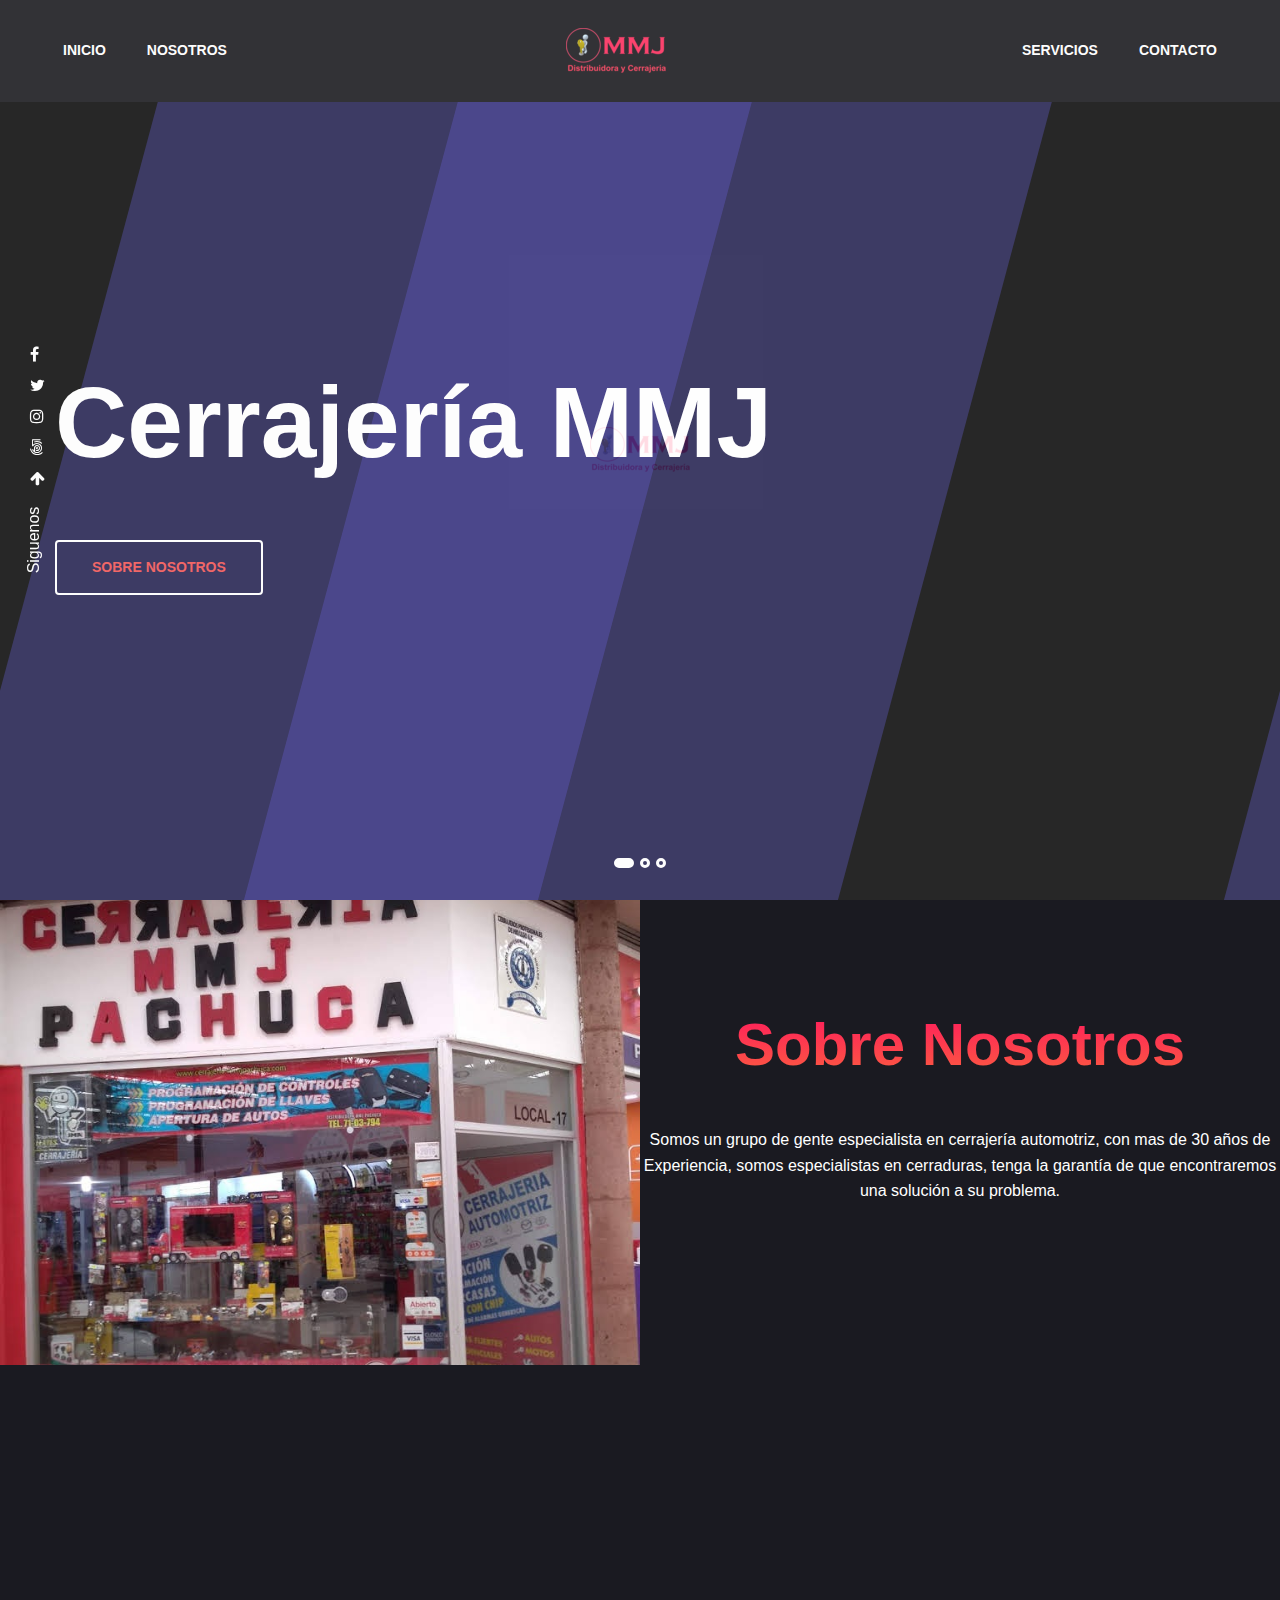
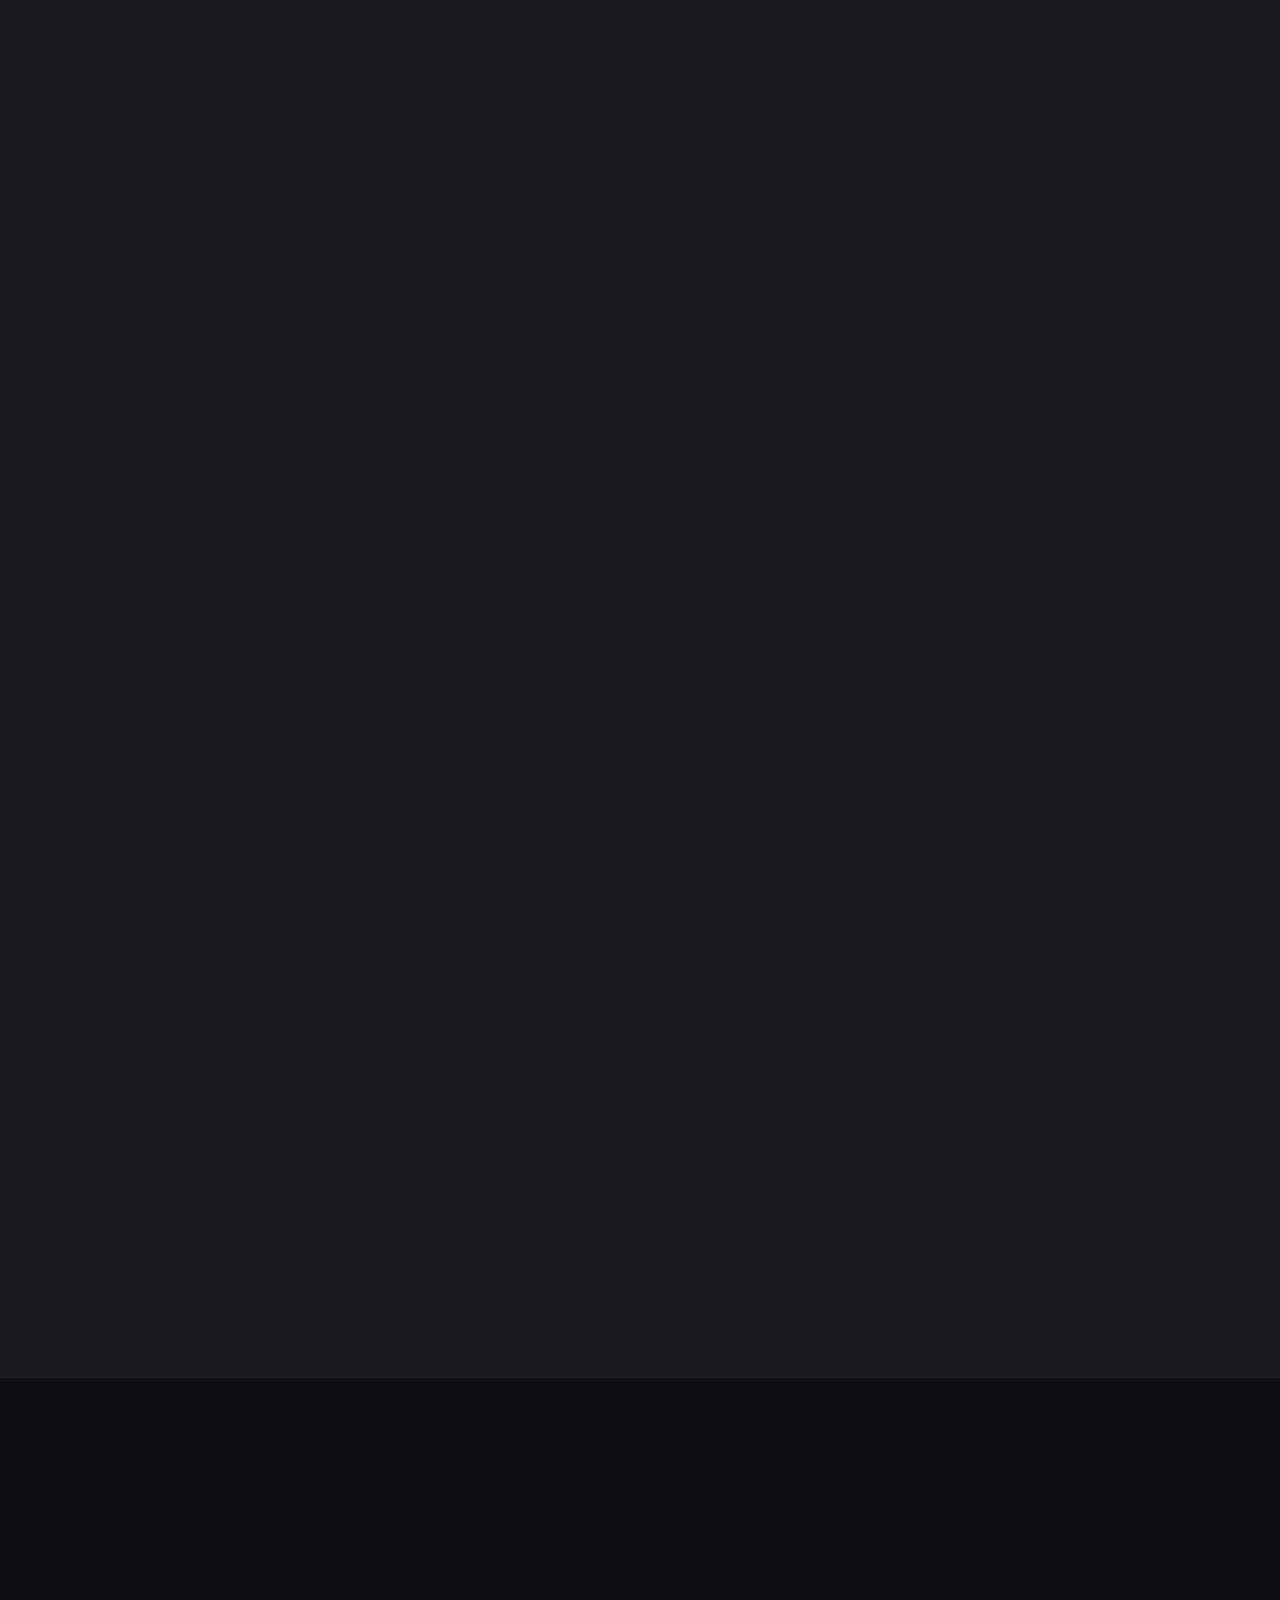
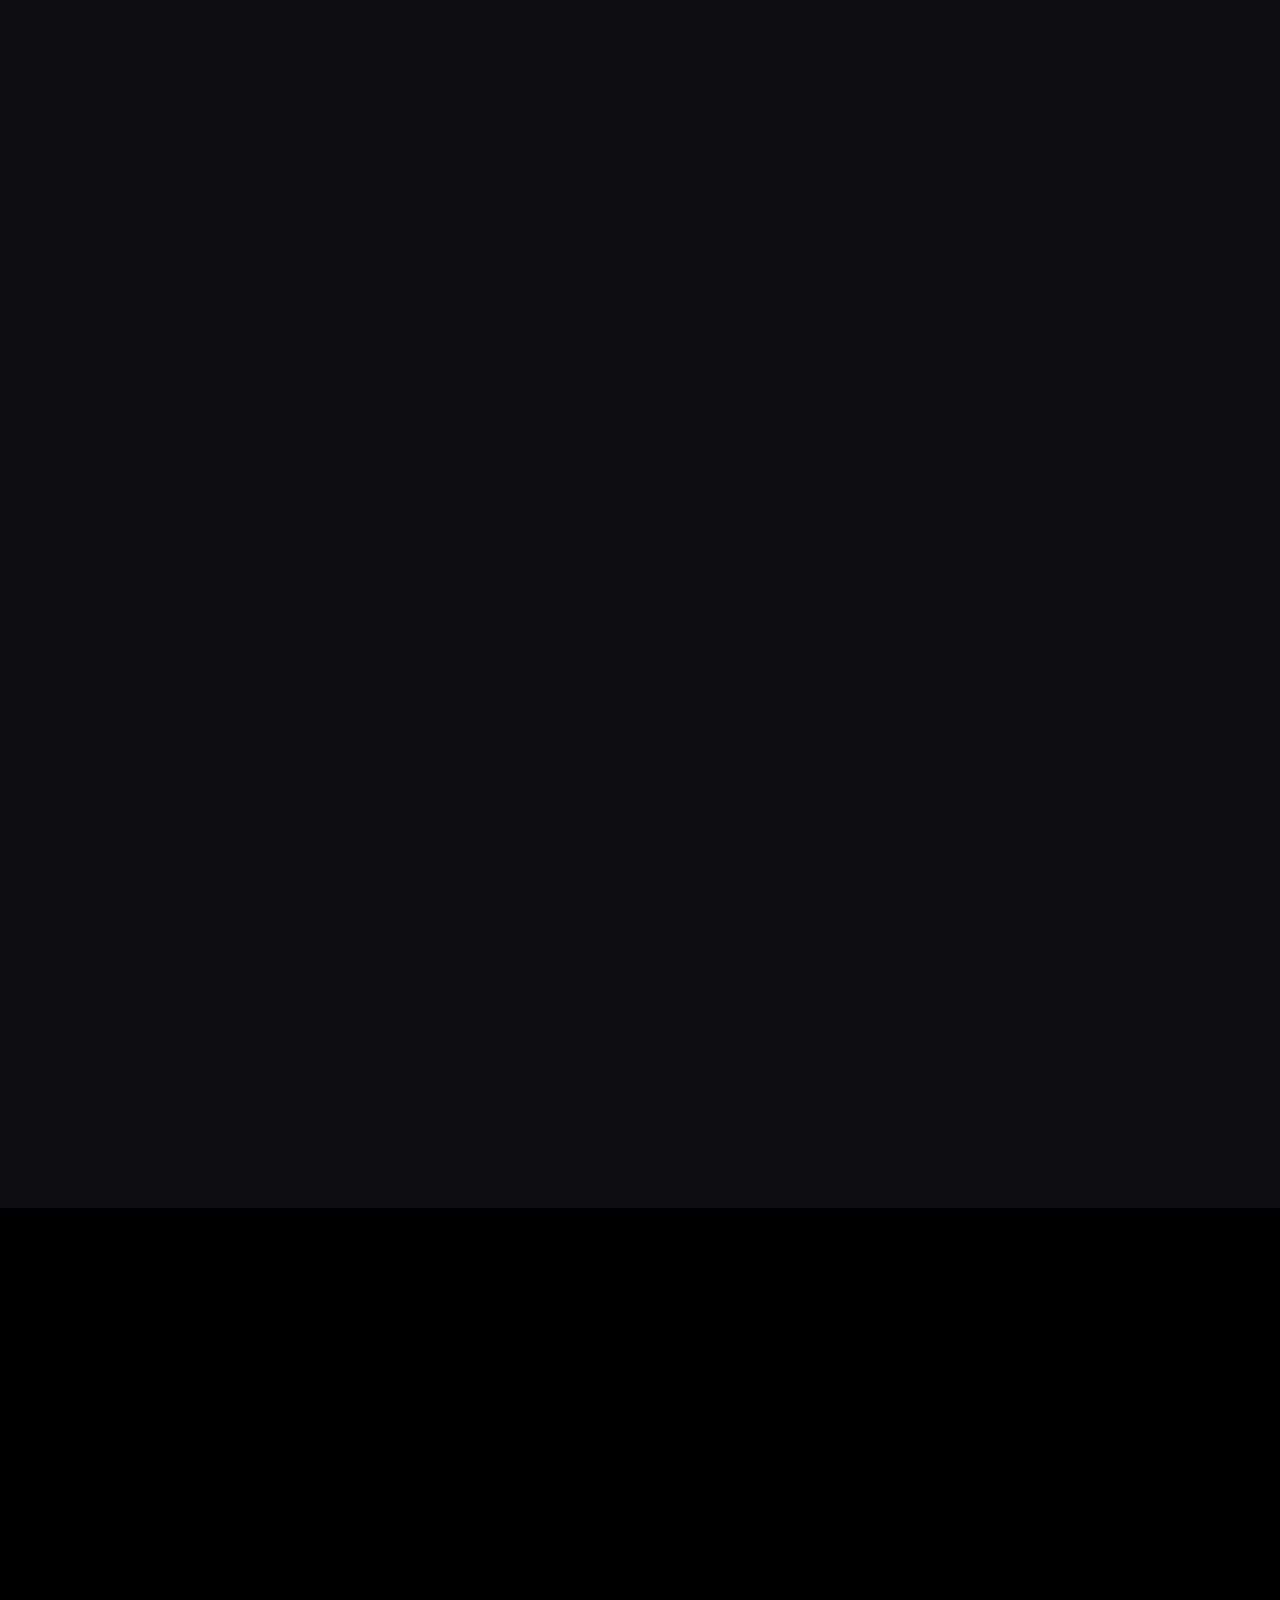
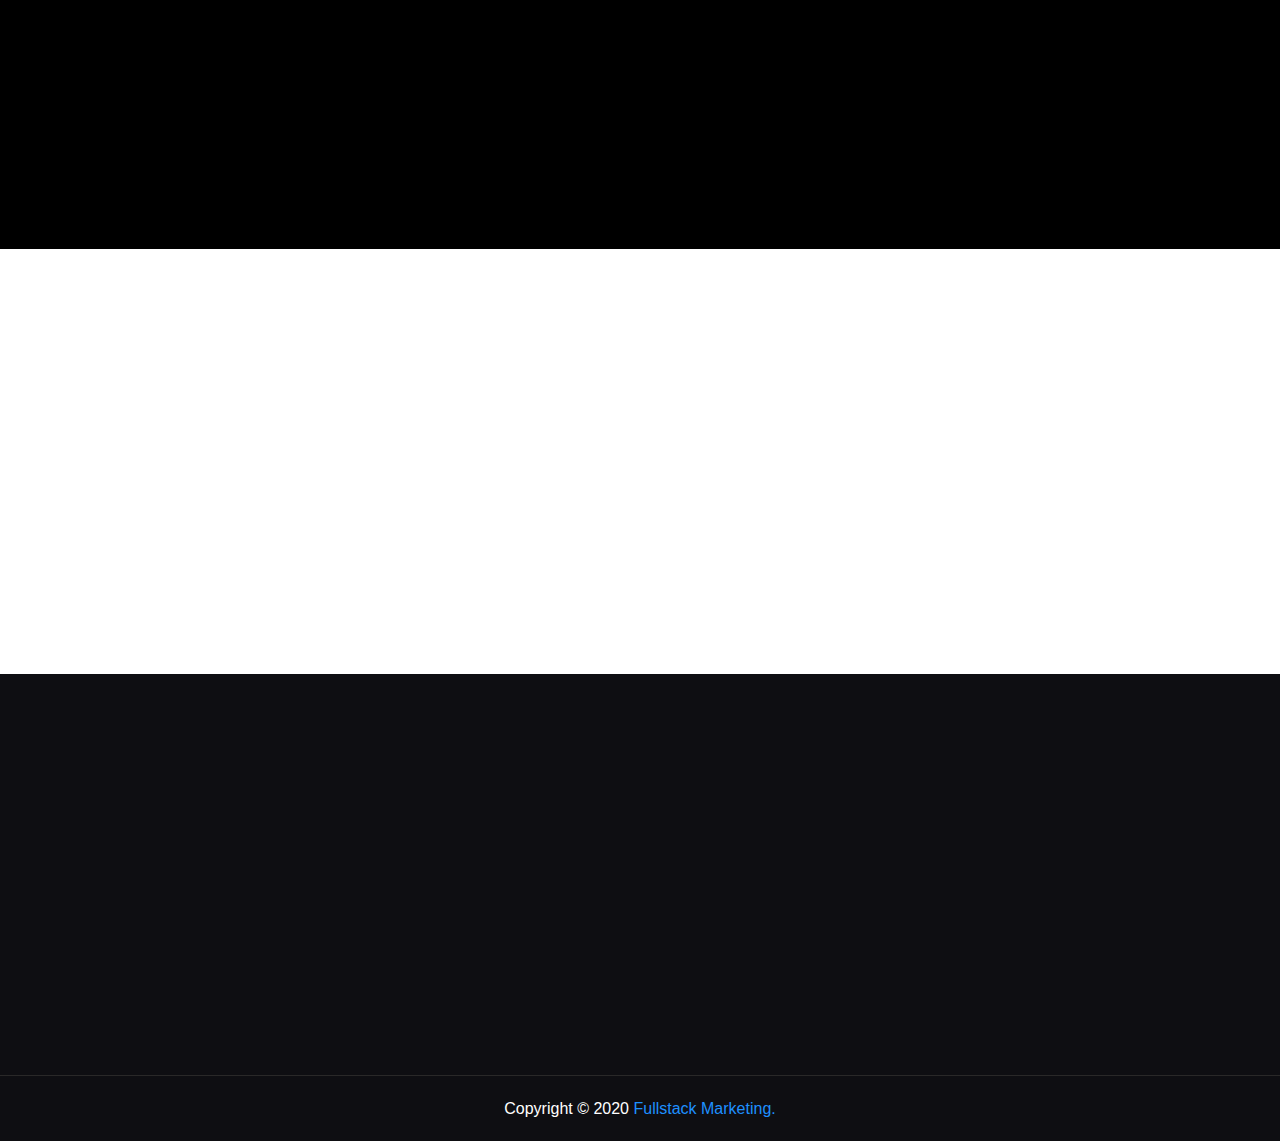
==== commit 7c6a6416: "update index.html" ====
--- a/index.html
+++ b/index.html
@@ -522,6 +522,24 @@
     <script src="assets/js/wow.min.js"></script>
     <script src="assets/js/scrollUp.min.js"></script>
 
+
+        <!-- WhatsHelp.io widget -->
+<script type="text/javascript">
+    (function () {
+        var options = {
+            whatsapp: "+5217752063442", // WhatsApp number
+            call_to_action: "Contáctanos", // Call to action
+            position: "left", // Position may be 'right' or 'left'
+        };
+        var proto = document.location.protocol, host = "whatshelp.io", url = proto + "//static." + host;
+        var s = document.createElement('script'); s.type = 'text/javascript'; s.async = true; s.src = url + '/widget-send-button/js/init.js';
+        s.onload = function () { WhWidgetSendButton.init(host, proto, options); };
+        var x = document.getElementsByTagName('script')[0]; x.parentNode.insertBefore(s, x);
+    })();
+</script>
+<!-- /WhatsHelp.io widget -->
+
+
     <script src="assets/js/script.js"></script>
 </body>
 
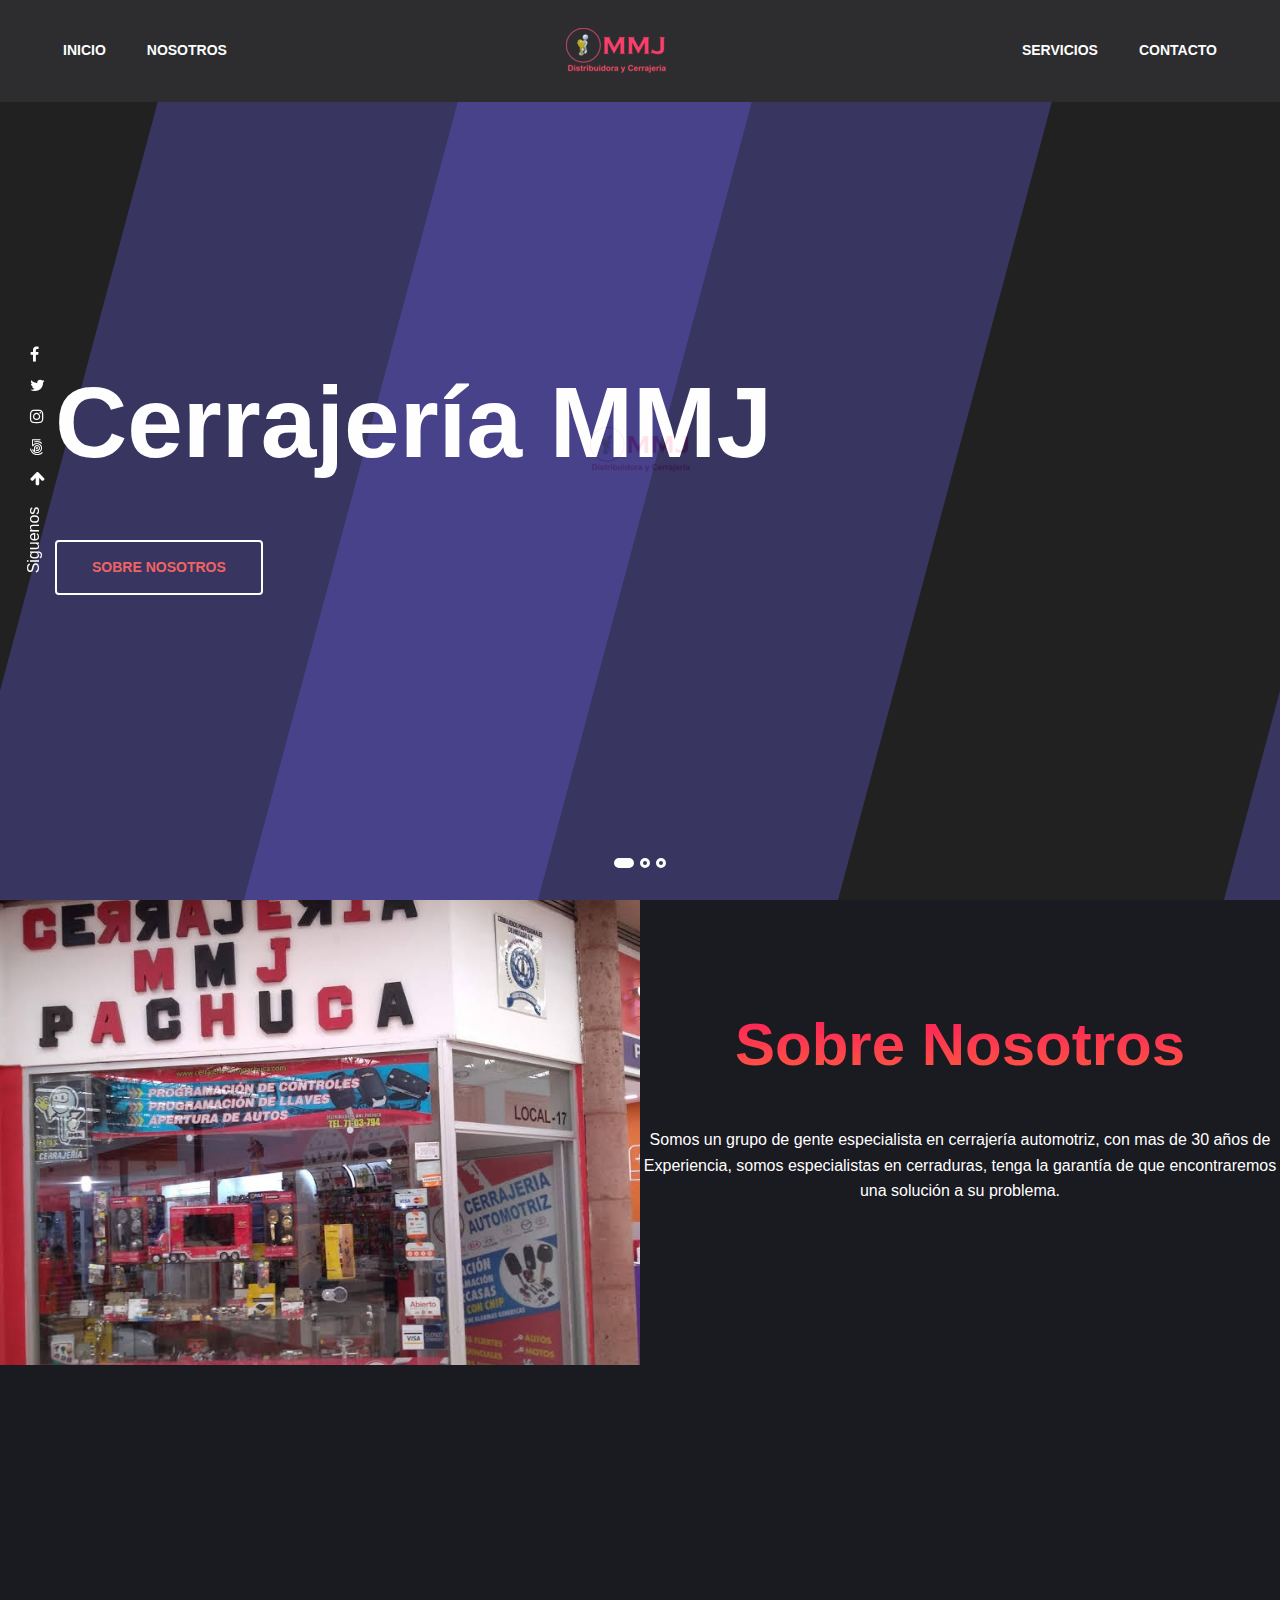
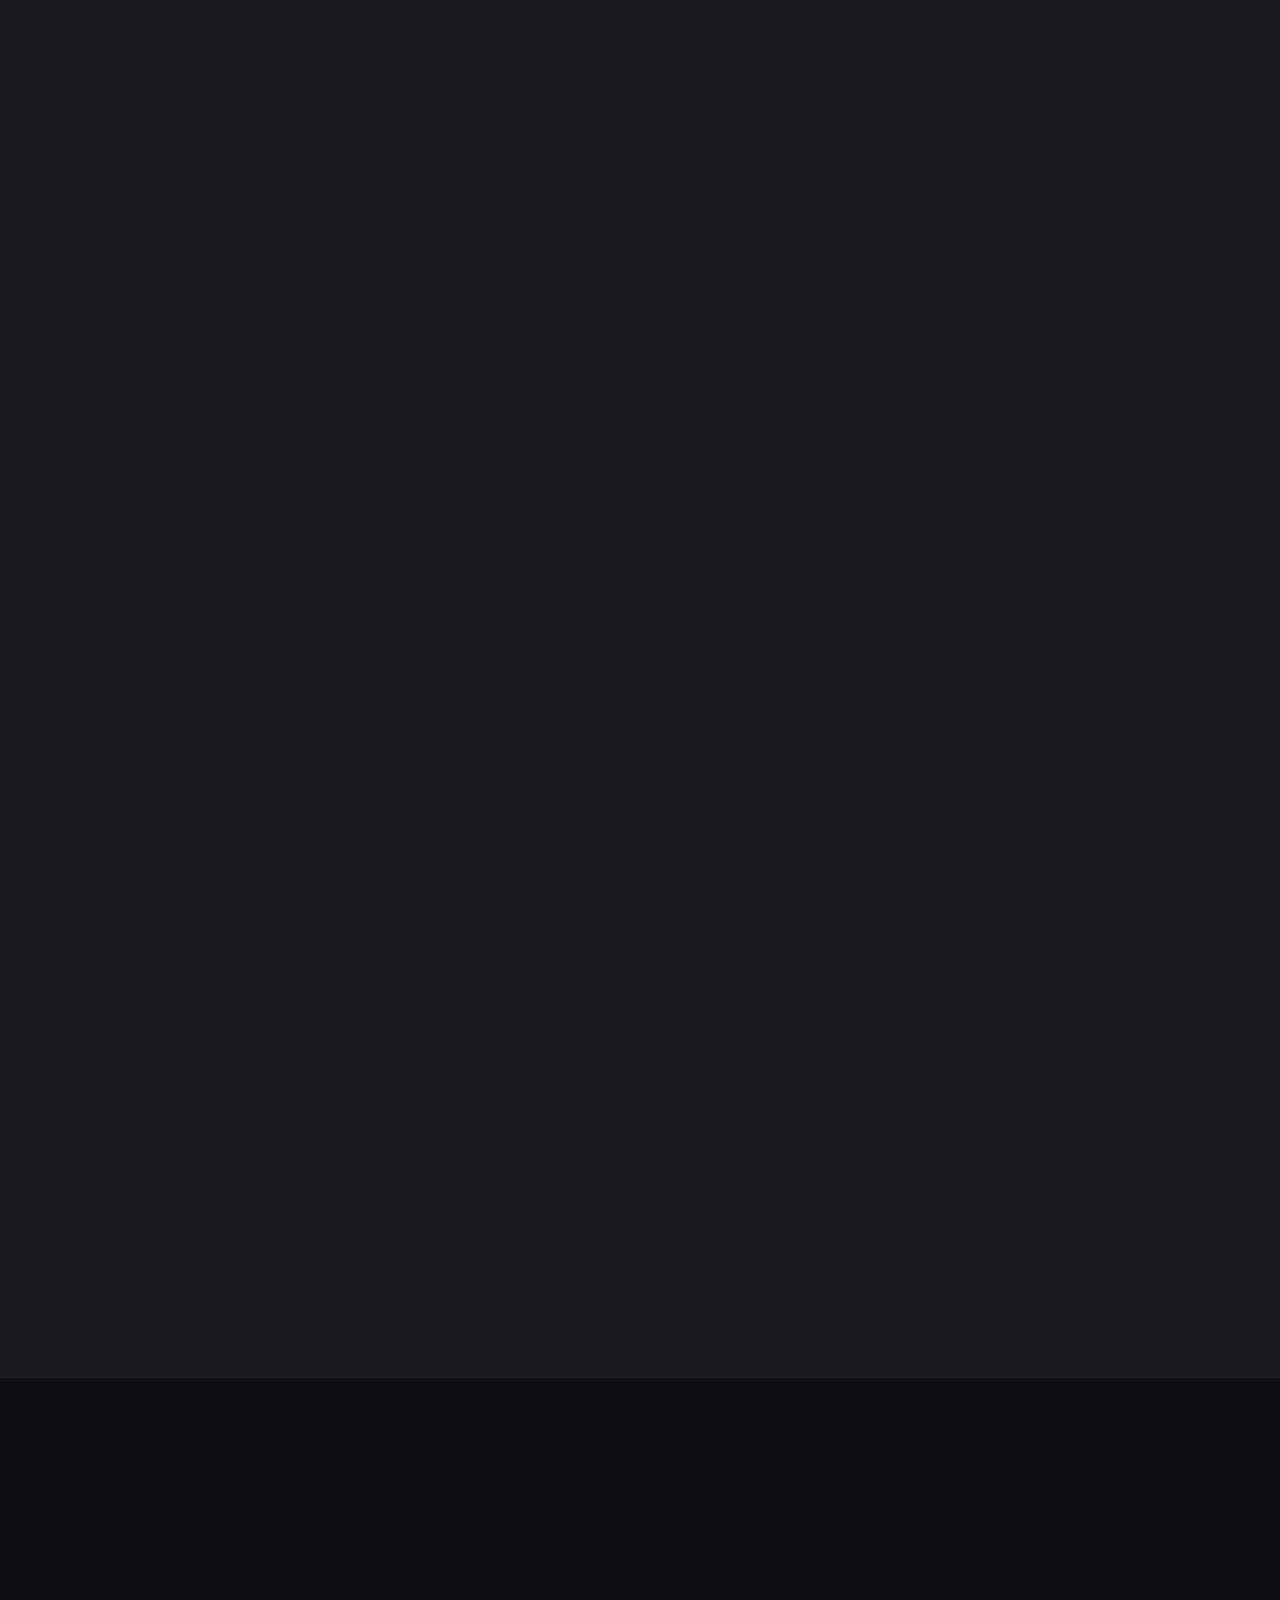
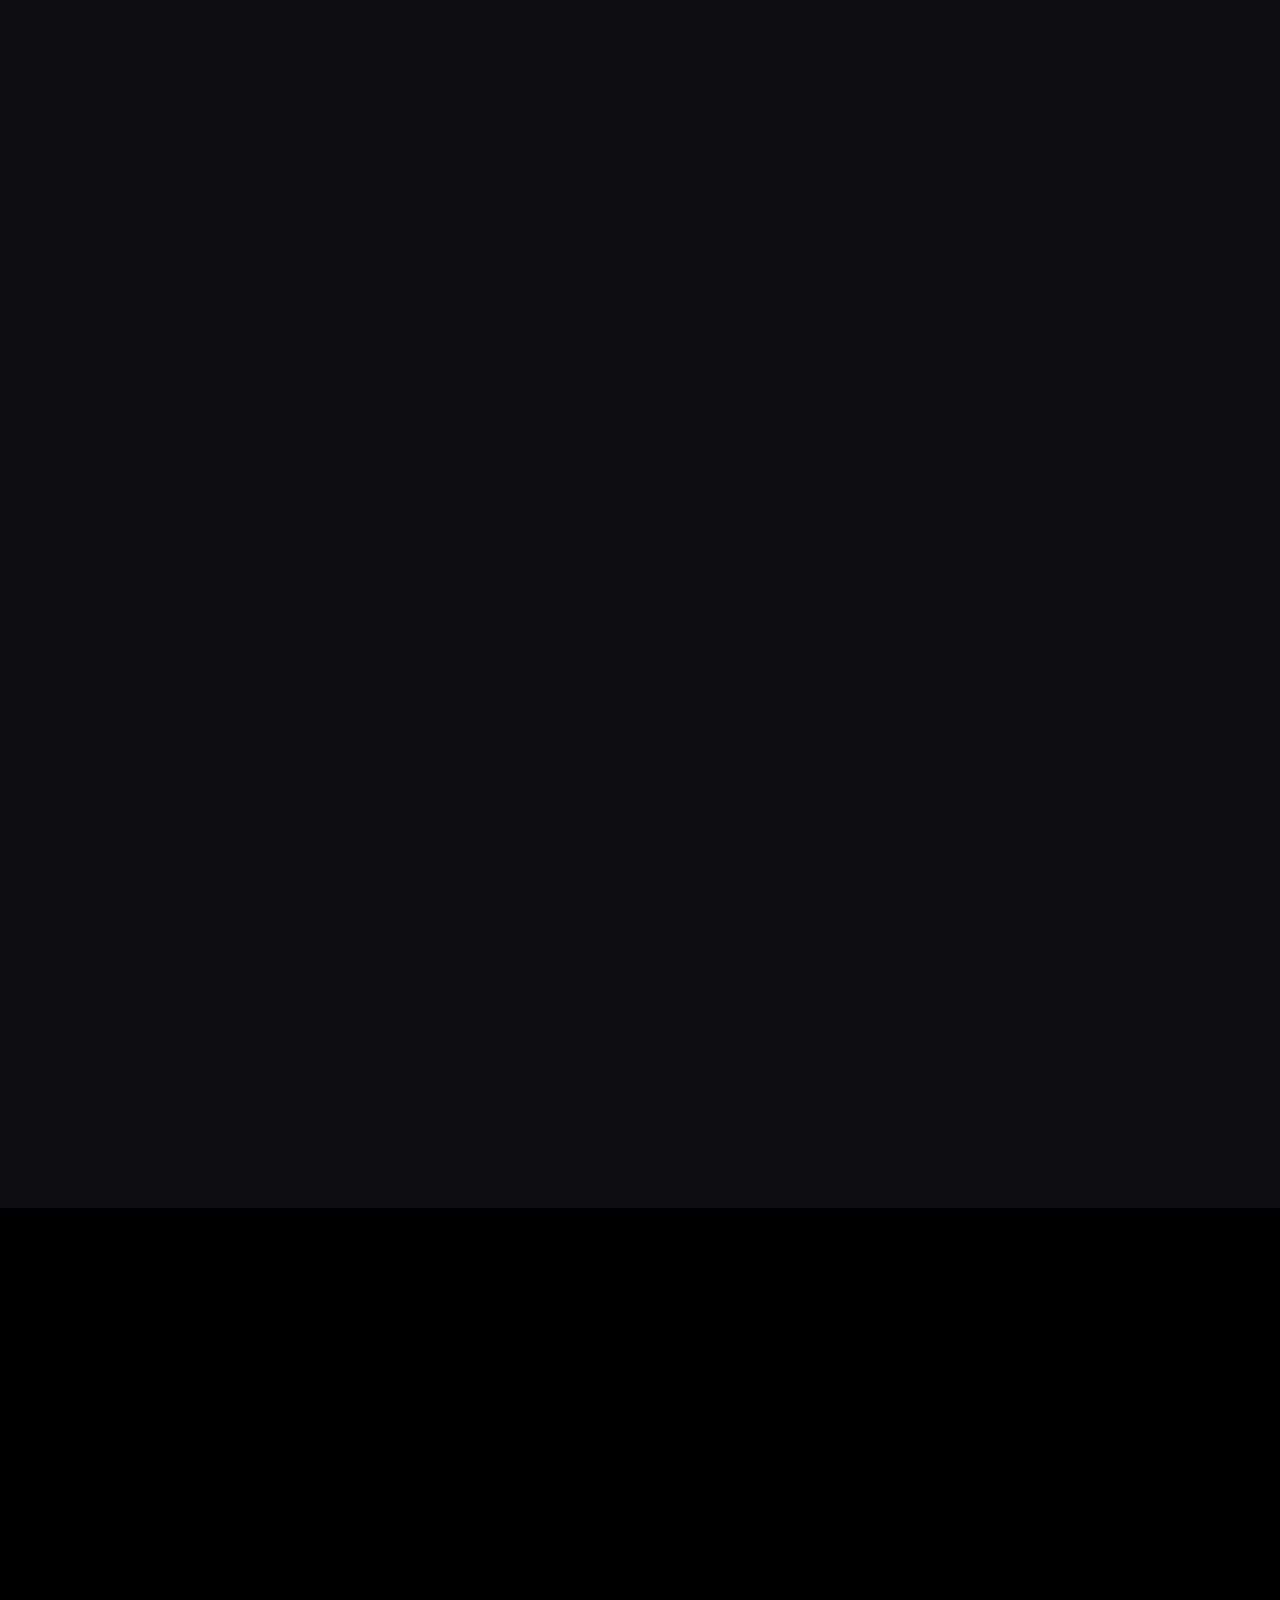
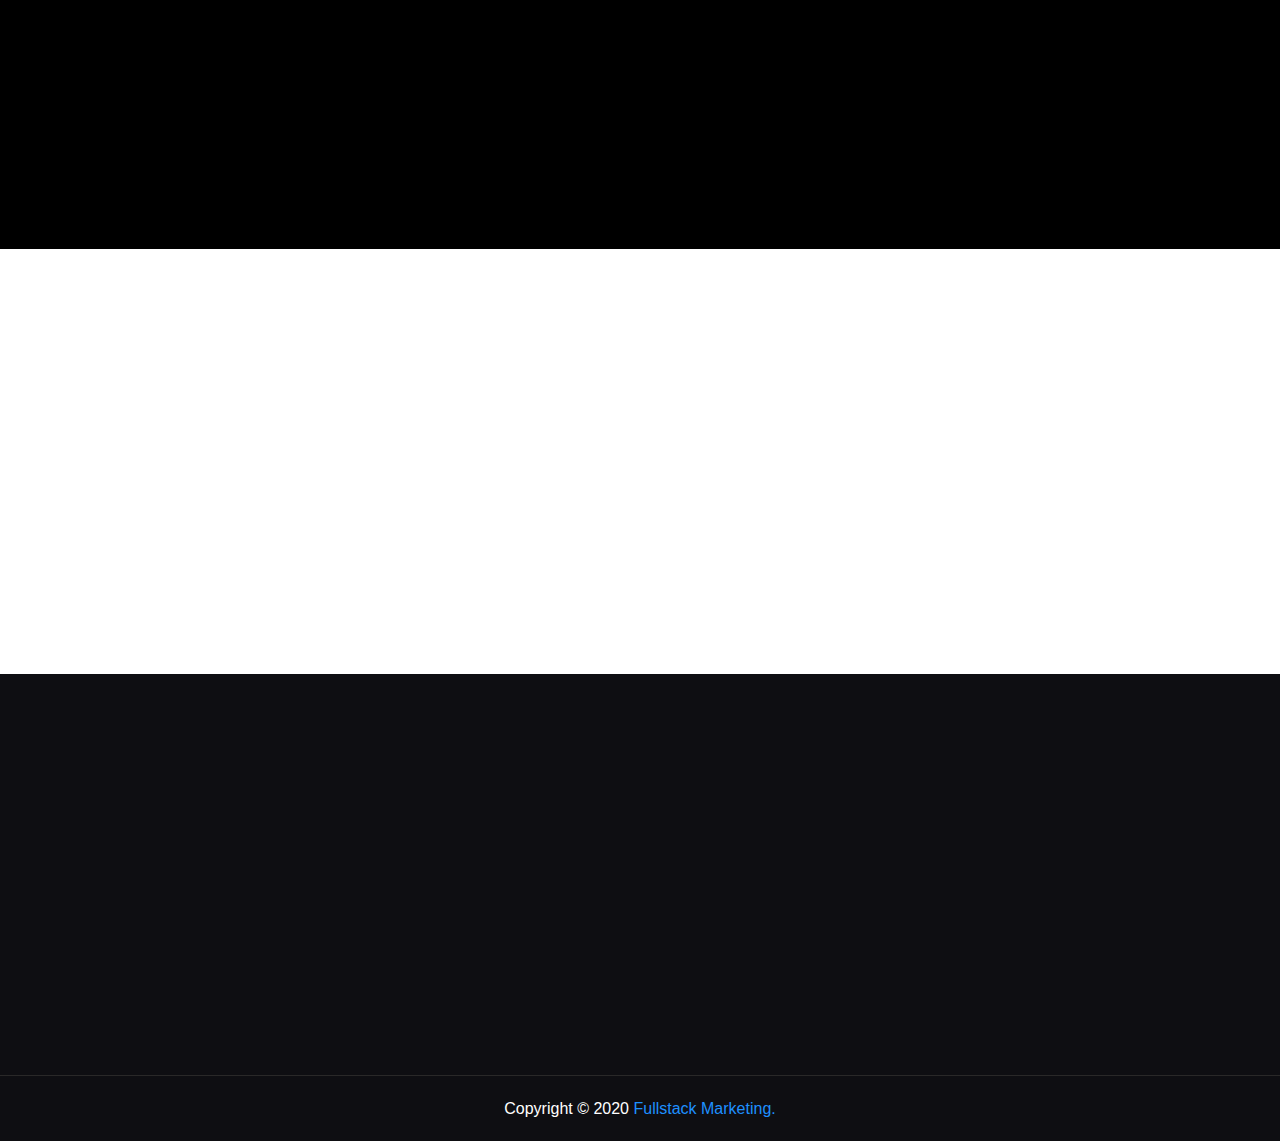
==== commit 167e5c87: "update index.html" ====
--- a/index.html
+++ b/index.html
@@ -527,7 +527,7 @@
 <script type="text/javascript">
     (function () {
         var options = {
-            whatsapp: "+5217752063442", // WhatsApp number
+            whatsapp: "+5217717786617", // WhatsApp number
             call_to_action: "Contáctanos", // Call to action
             position: "left", // Position may be 'right' or 'left'
         };
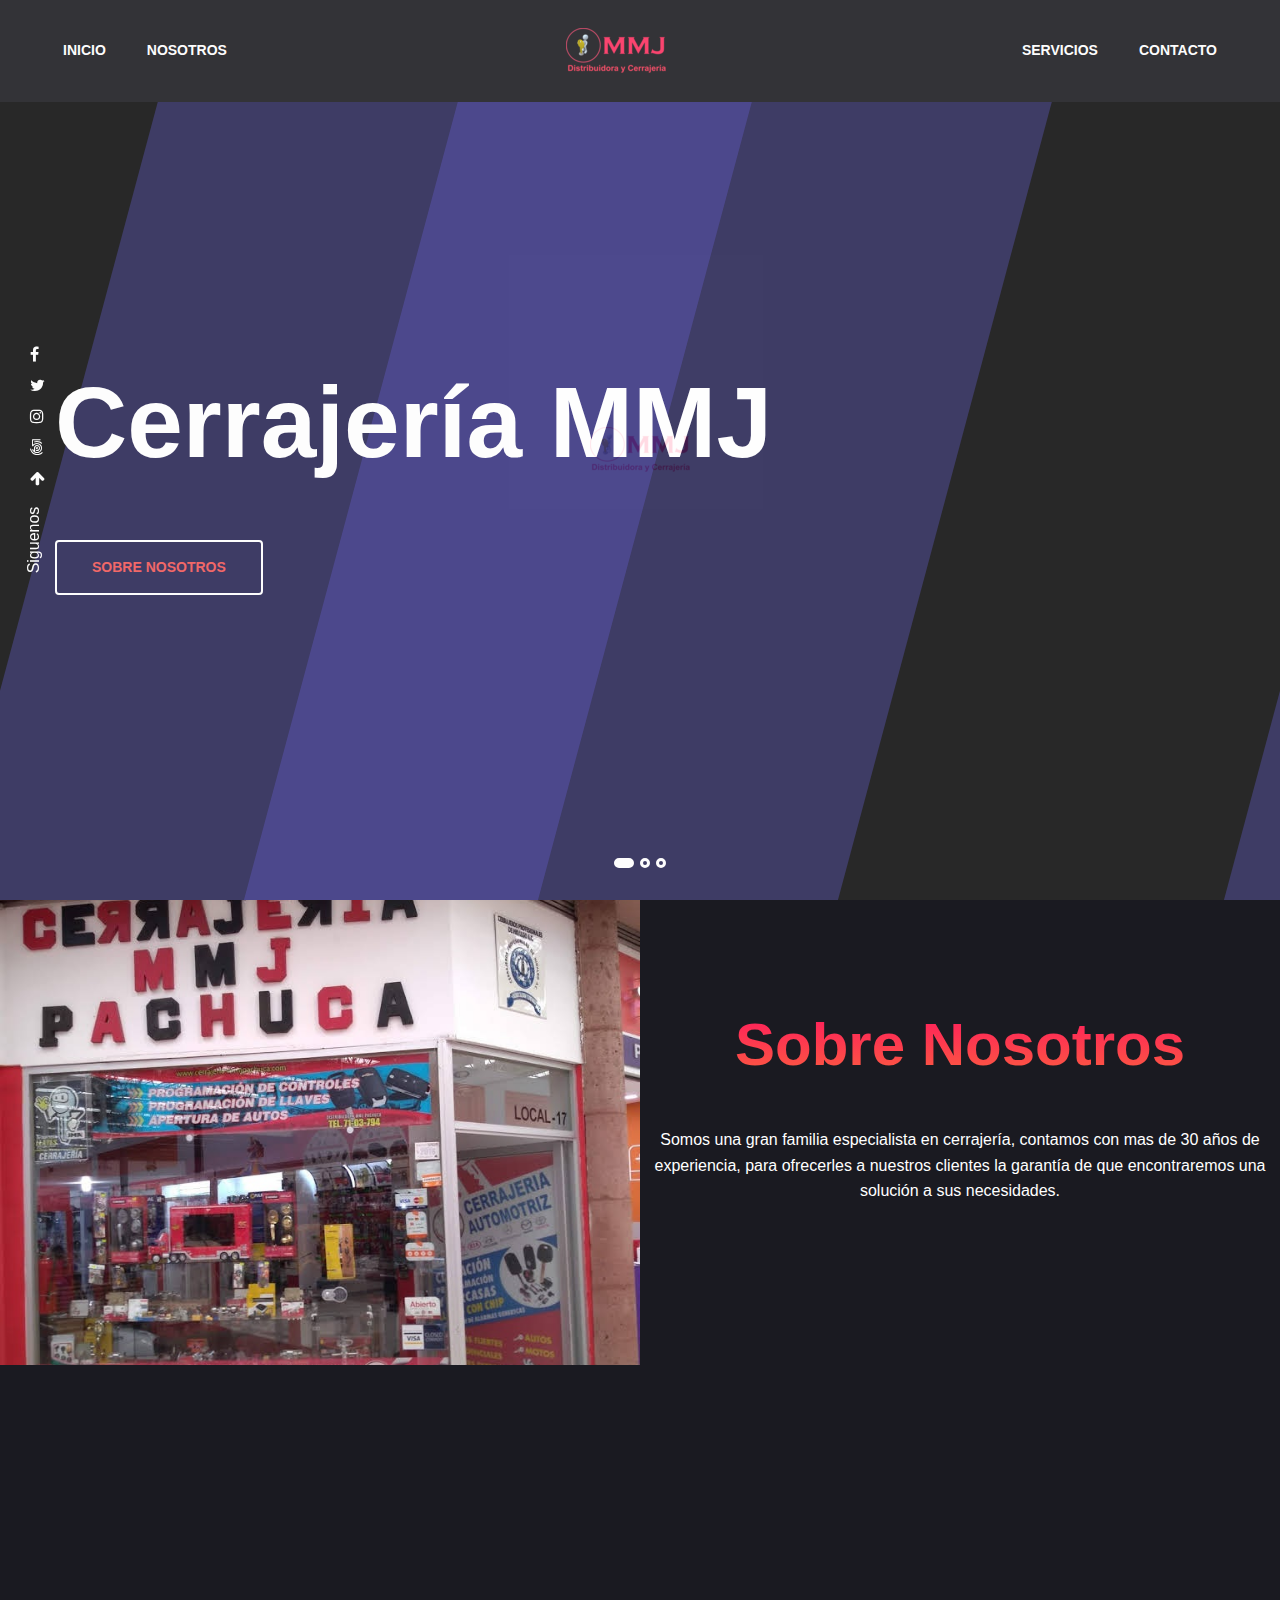
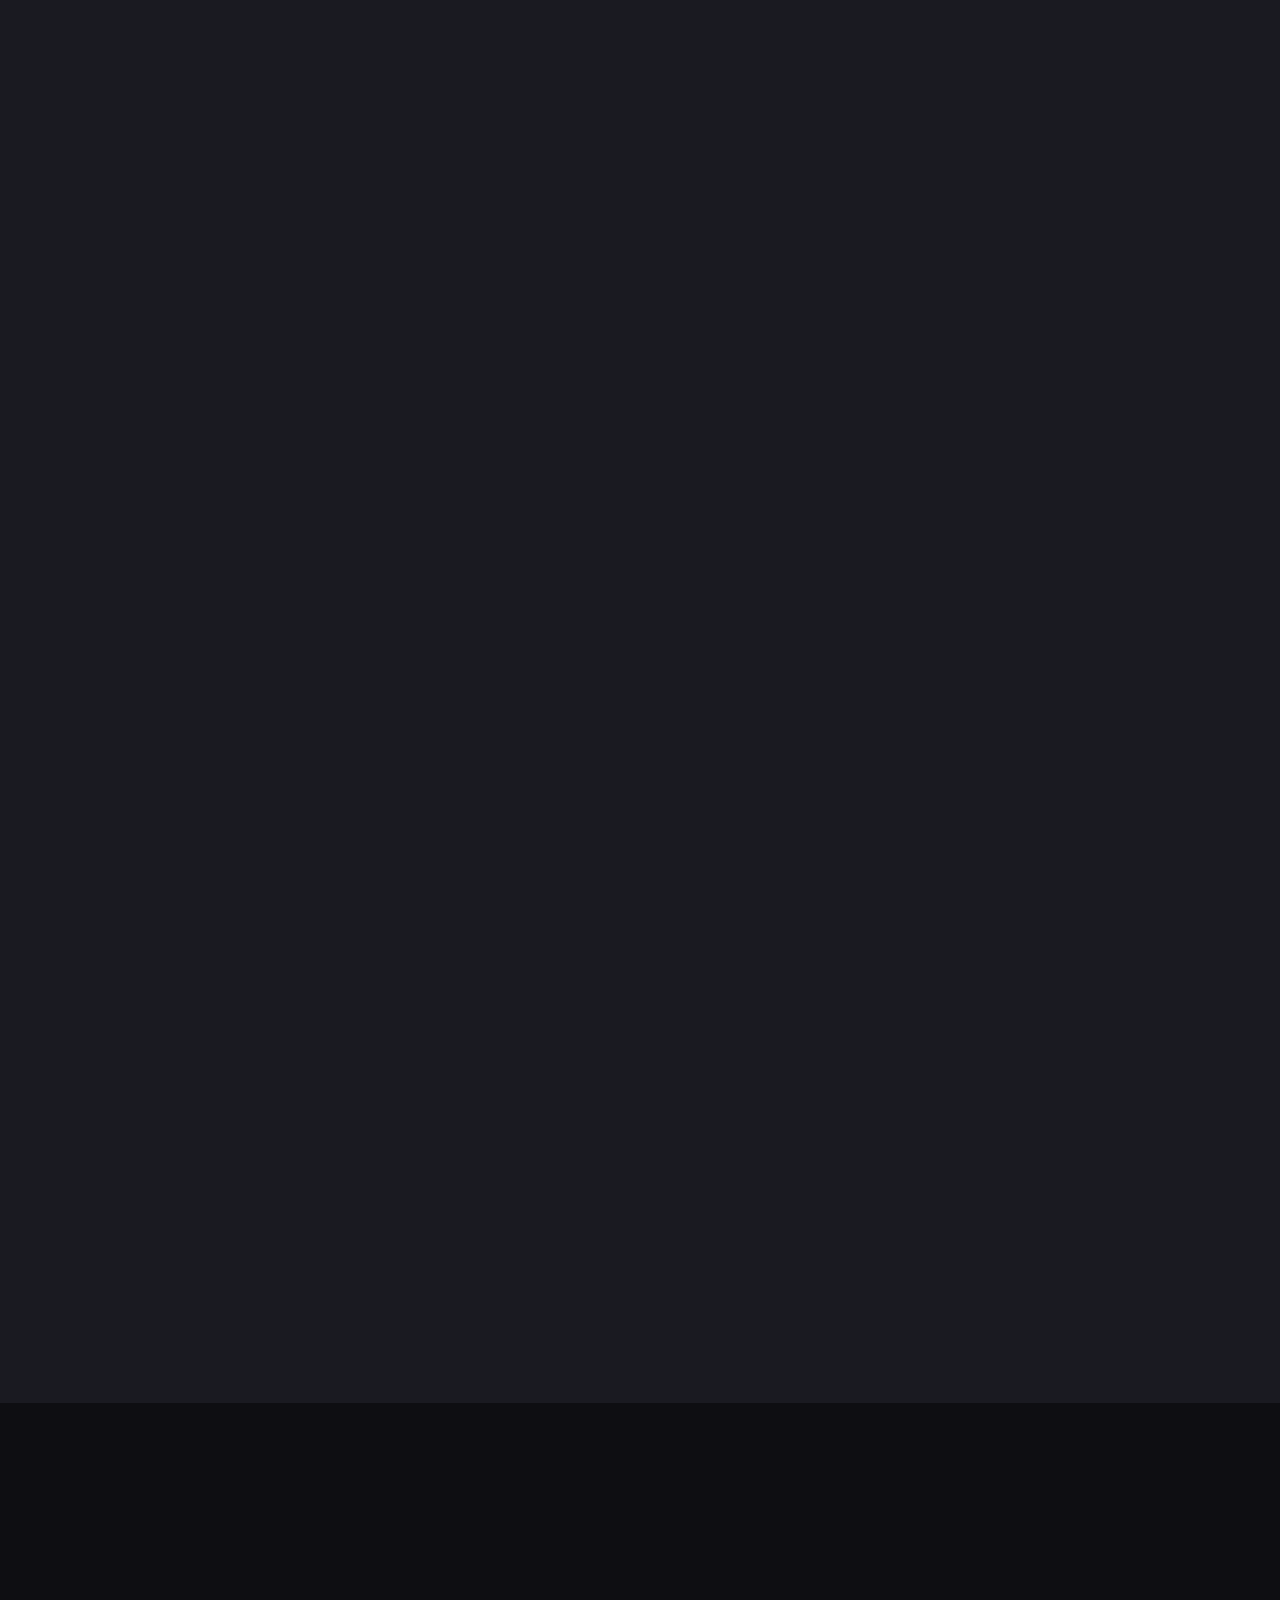
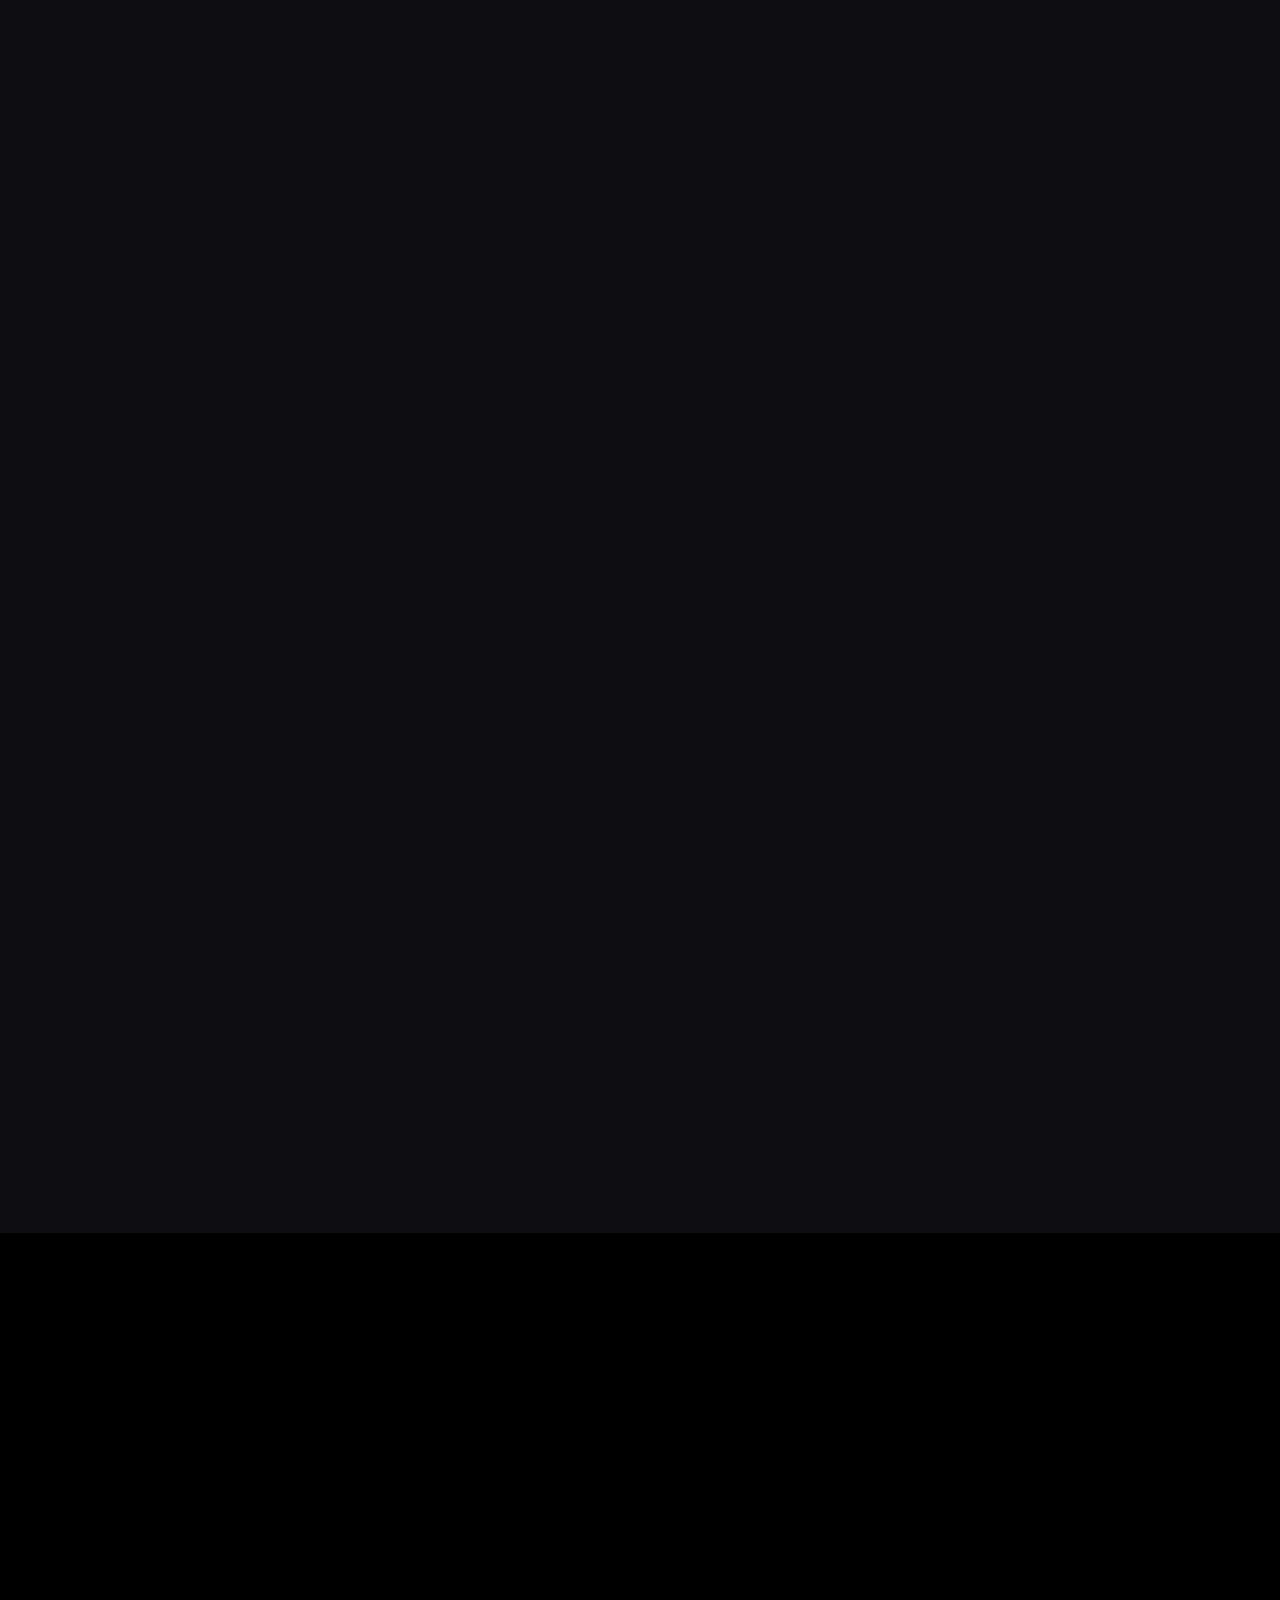
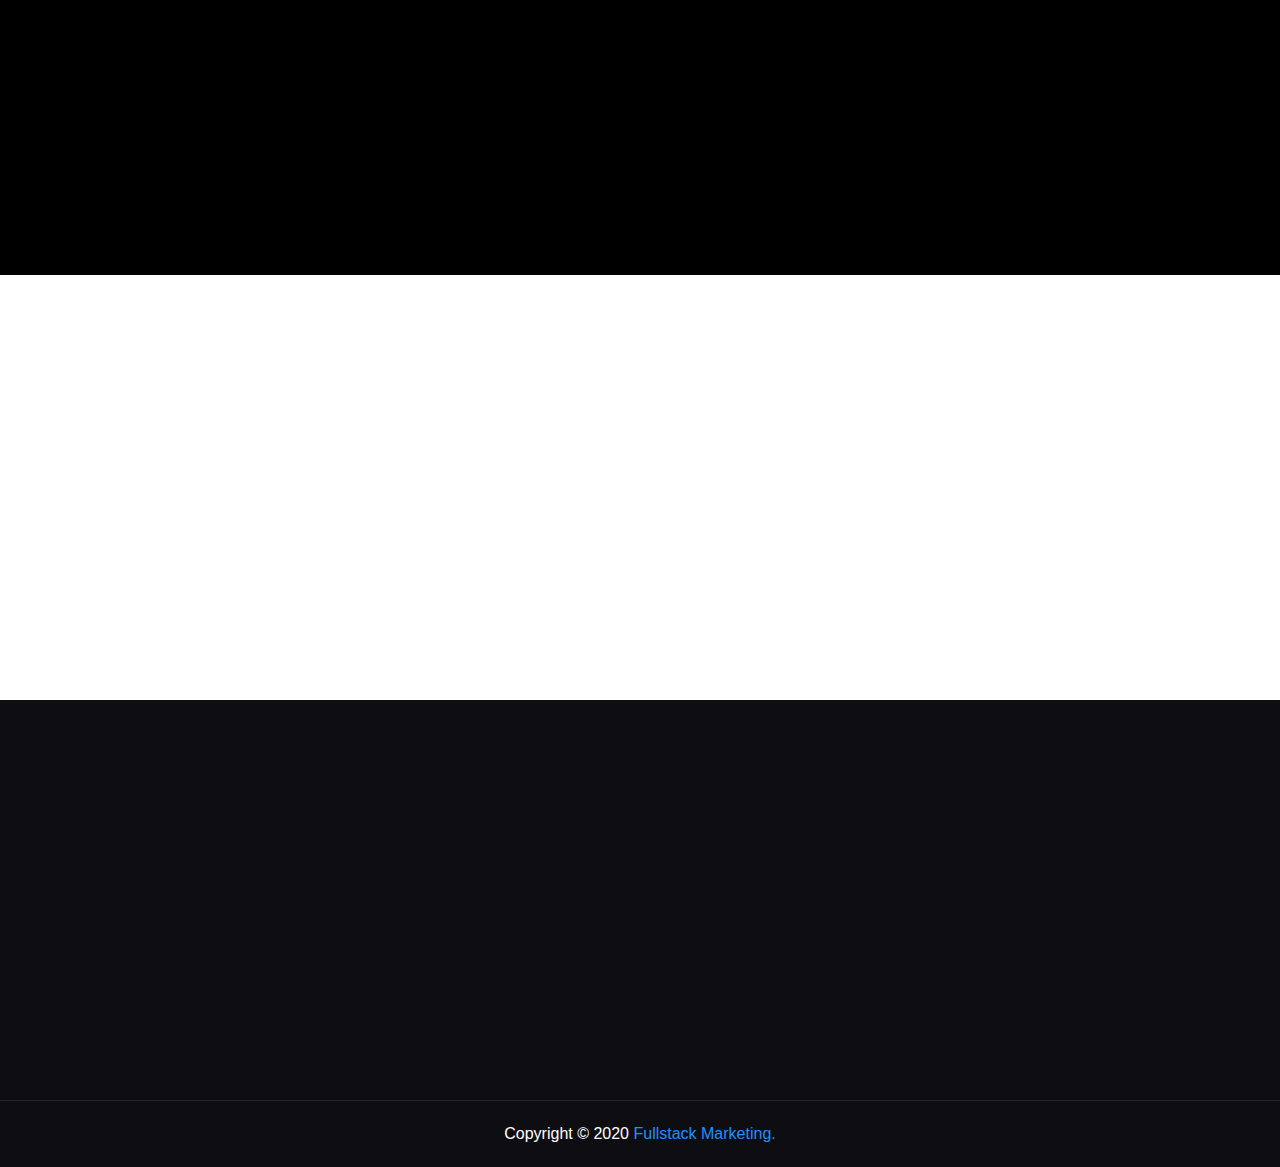
==== commit 5e75a89e: "update index.html" ====
--- a/index.html
+++ b/index.html
@@ -151,7 +151,7 @@
             <div class="section-title">
                 <h2 class="text-gradient-one">Sobre Nosotros</h2>
             </div>
-            <p class="cl-white">Somos un grupo de gente especialista en cerrajería automotriz, con mas de 30 años de Experiencia, somos especialistas en cerraduras, tenga la garantía de que encontraremos una solución a su problema.</p>
+            <p class="cl-white">Somos una gran familia especialista en cerrajería, contamos con mas de 30 años de experiencia, para ofrecerles a nuestros clientes la garantía de que encontraremos una solución a sus necesidades.</p>
             
            
         </div>
@@ -168,7 +168,7 @@
                 <div class="section-title">
                     <h2 class="text-gradient-one">Nuestra Misión</h2>
                 </div>
-                <p><i>"Dar a nuestros clientes el mejor servicio y variedad, calidad y valor de nuestros productos y servicios."</i></p>
+                <p><i>"Nuestra misión es otorgar a nuestros clientes un servicio de calidad utilizando materiales y mano de obra especializada de calidad a través de la mejora continúa de nuestros productos y servicios."</i></p>
                 
                
                 </div>
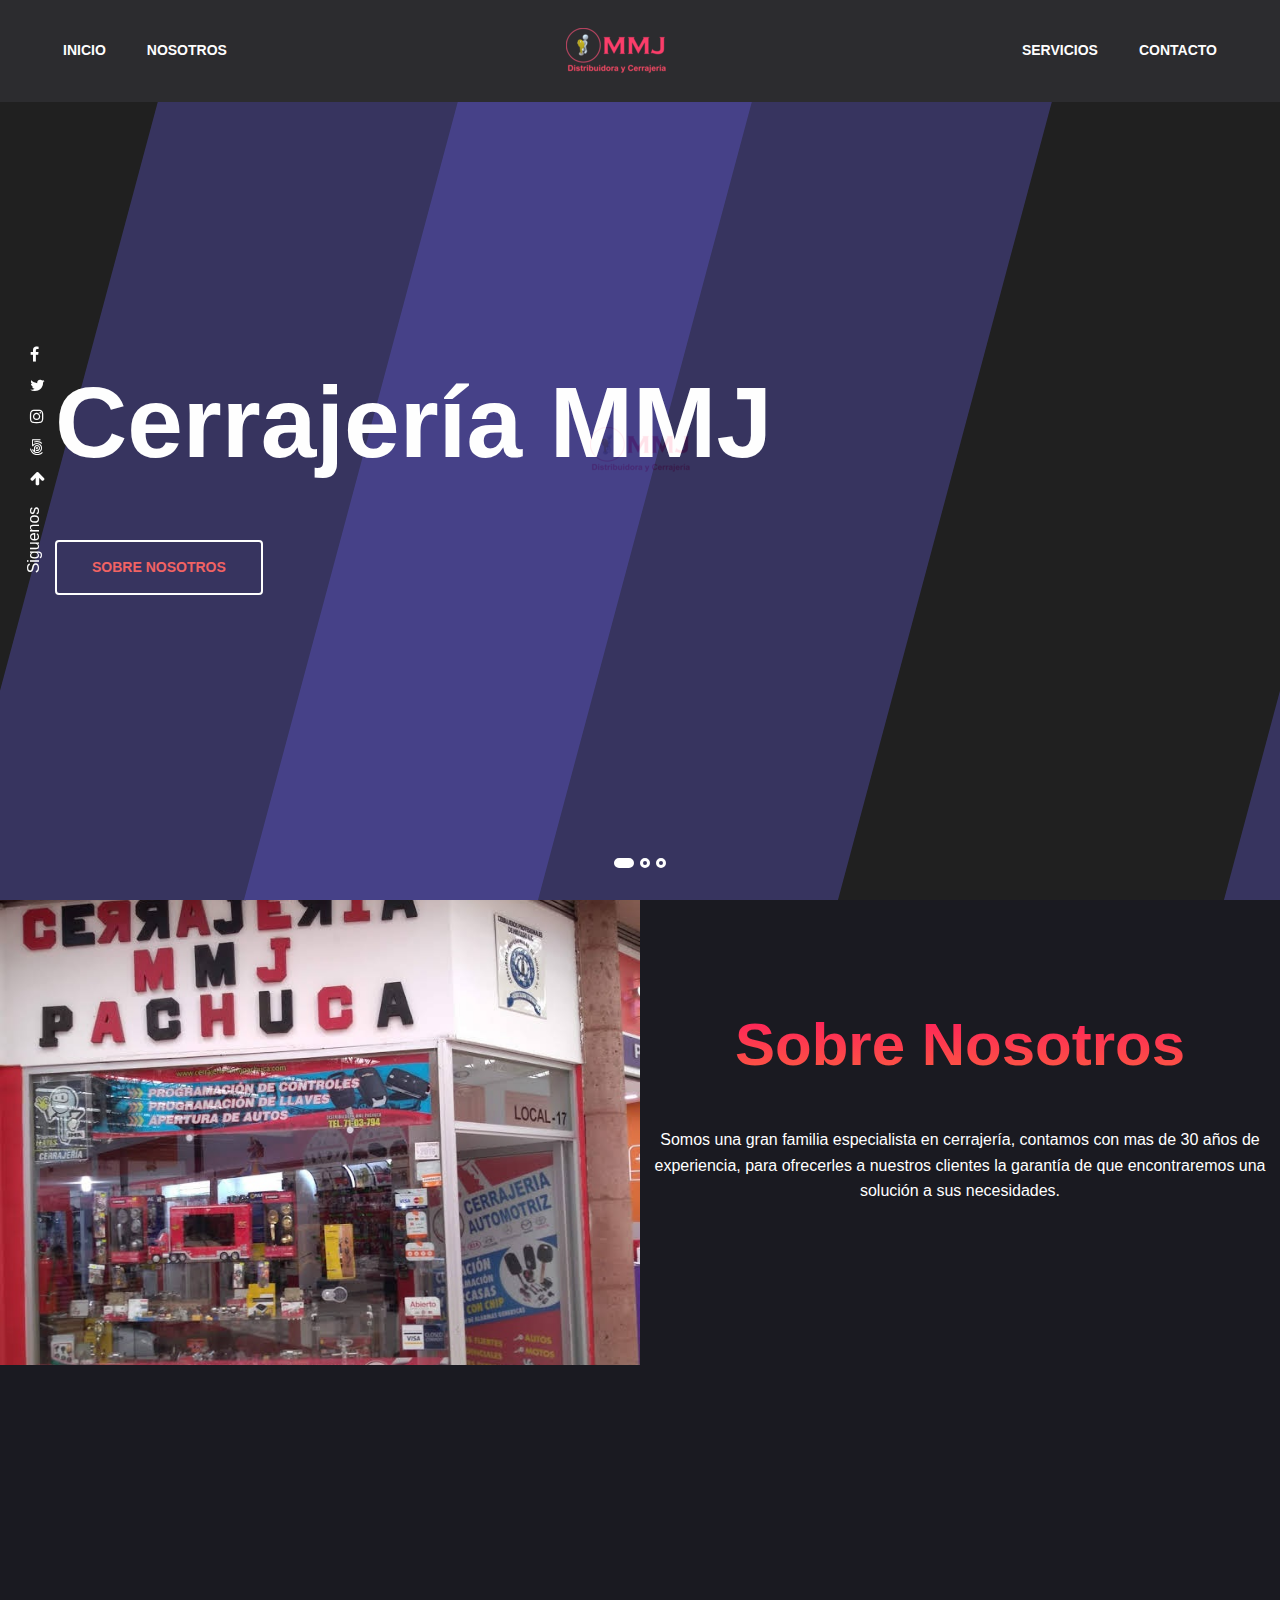
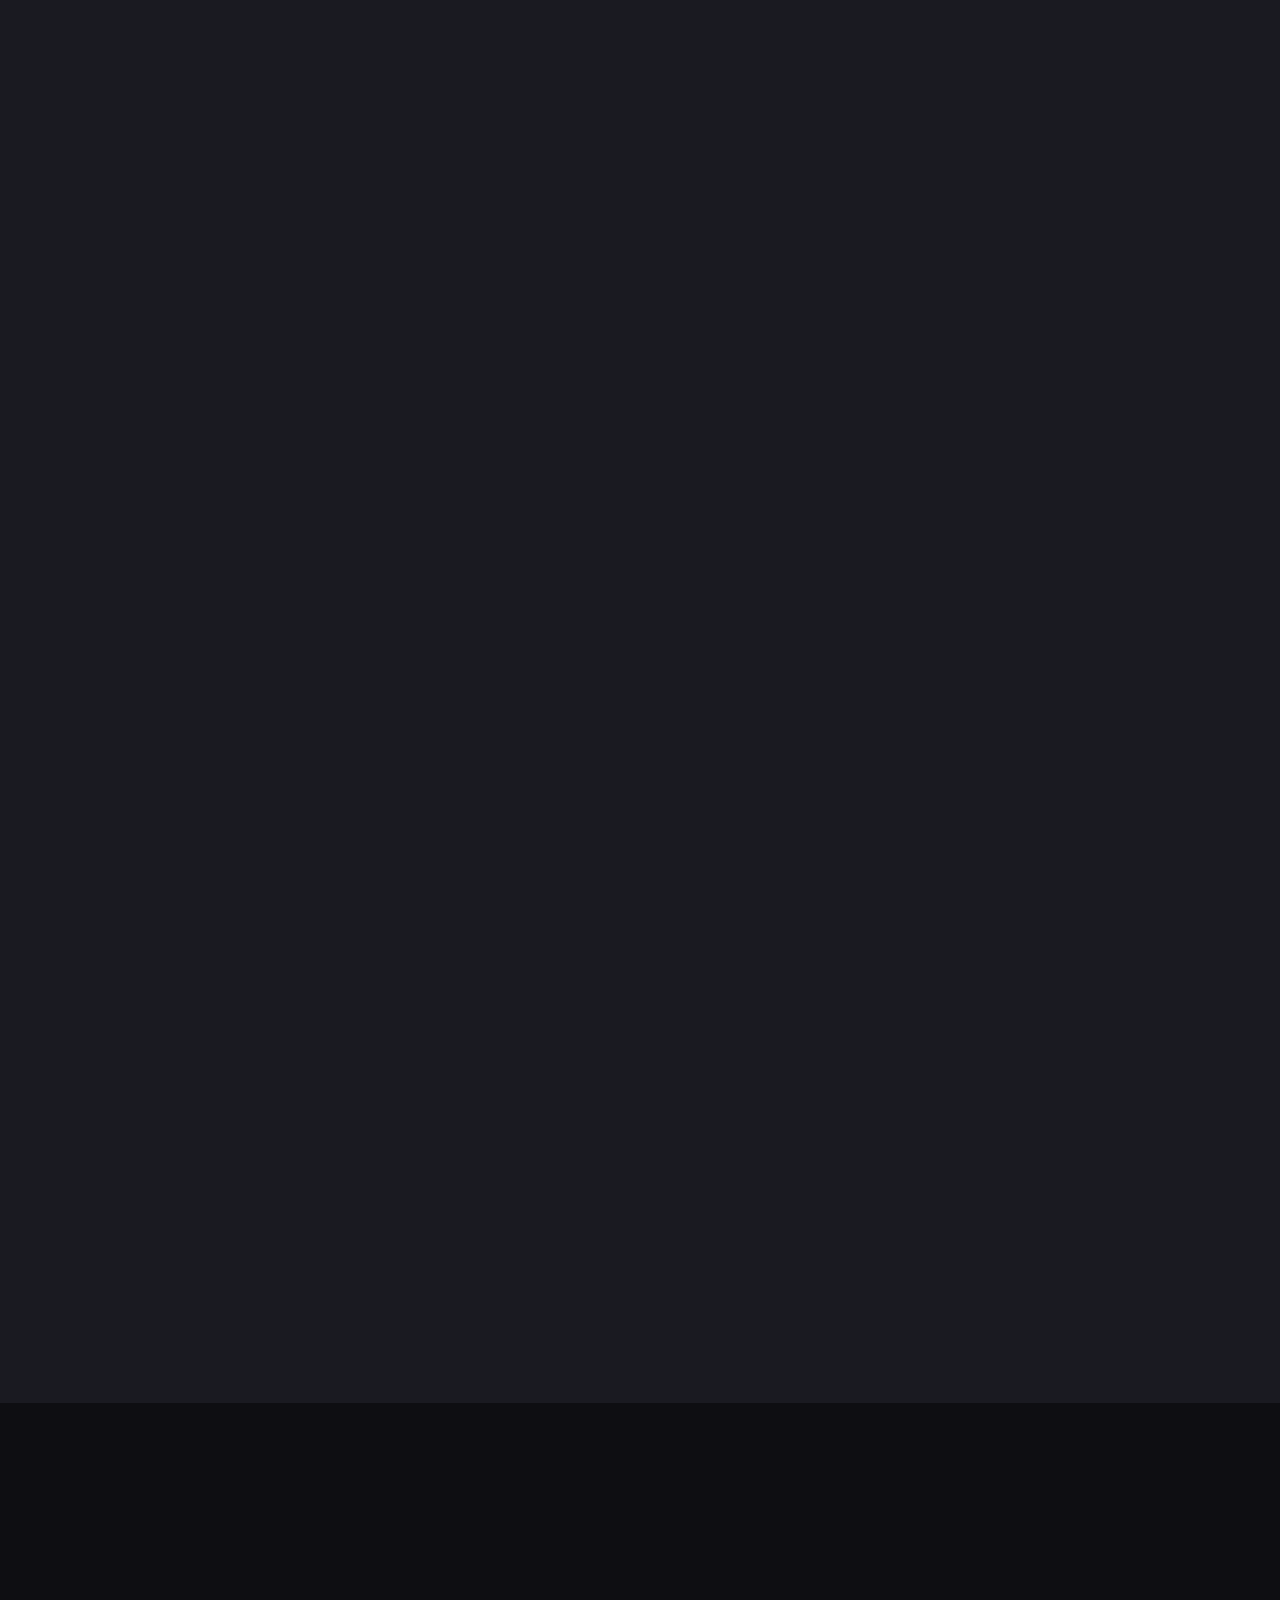
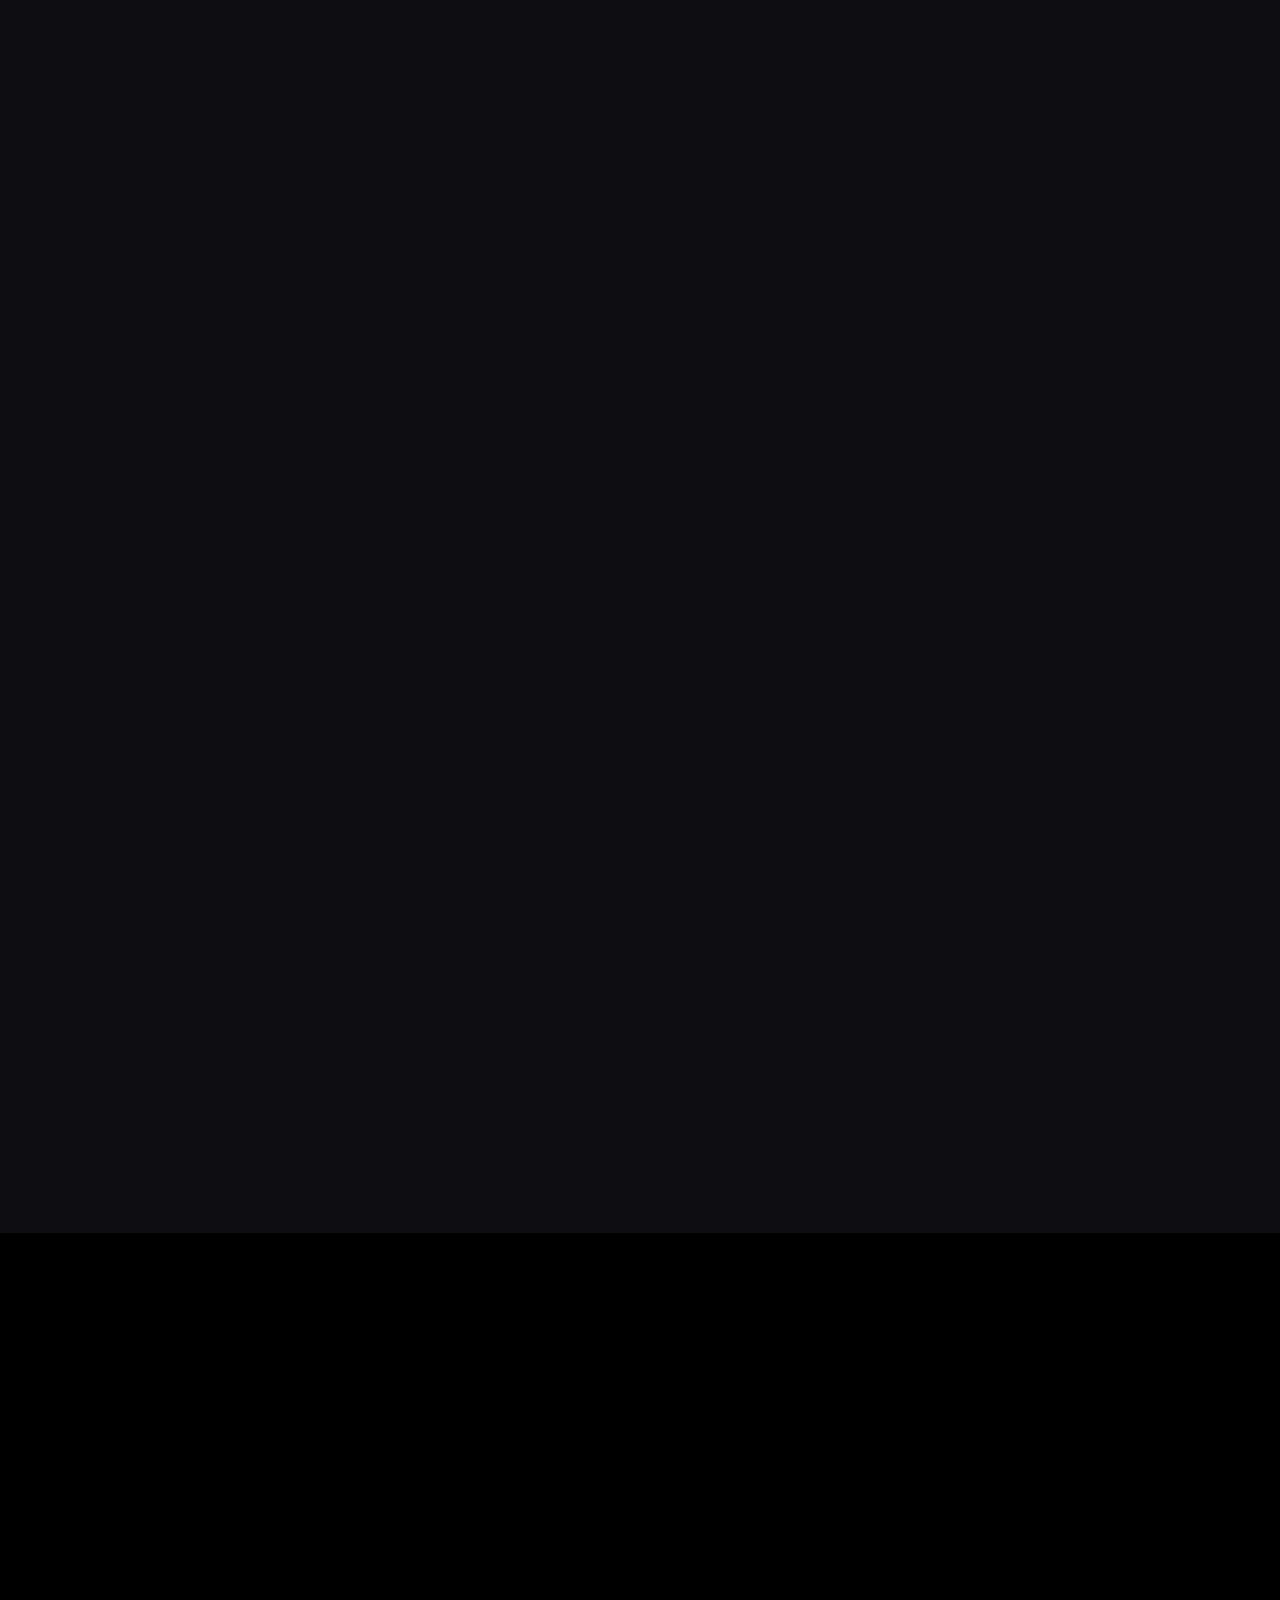
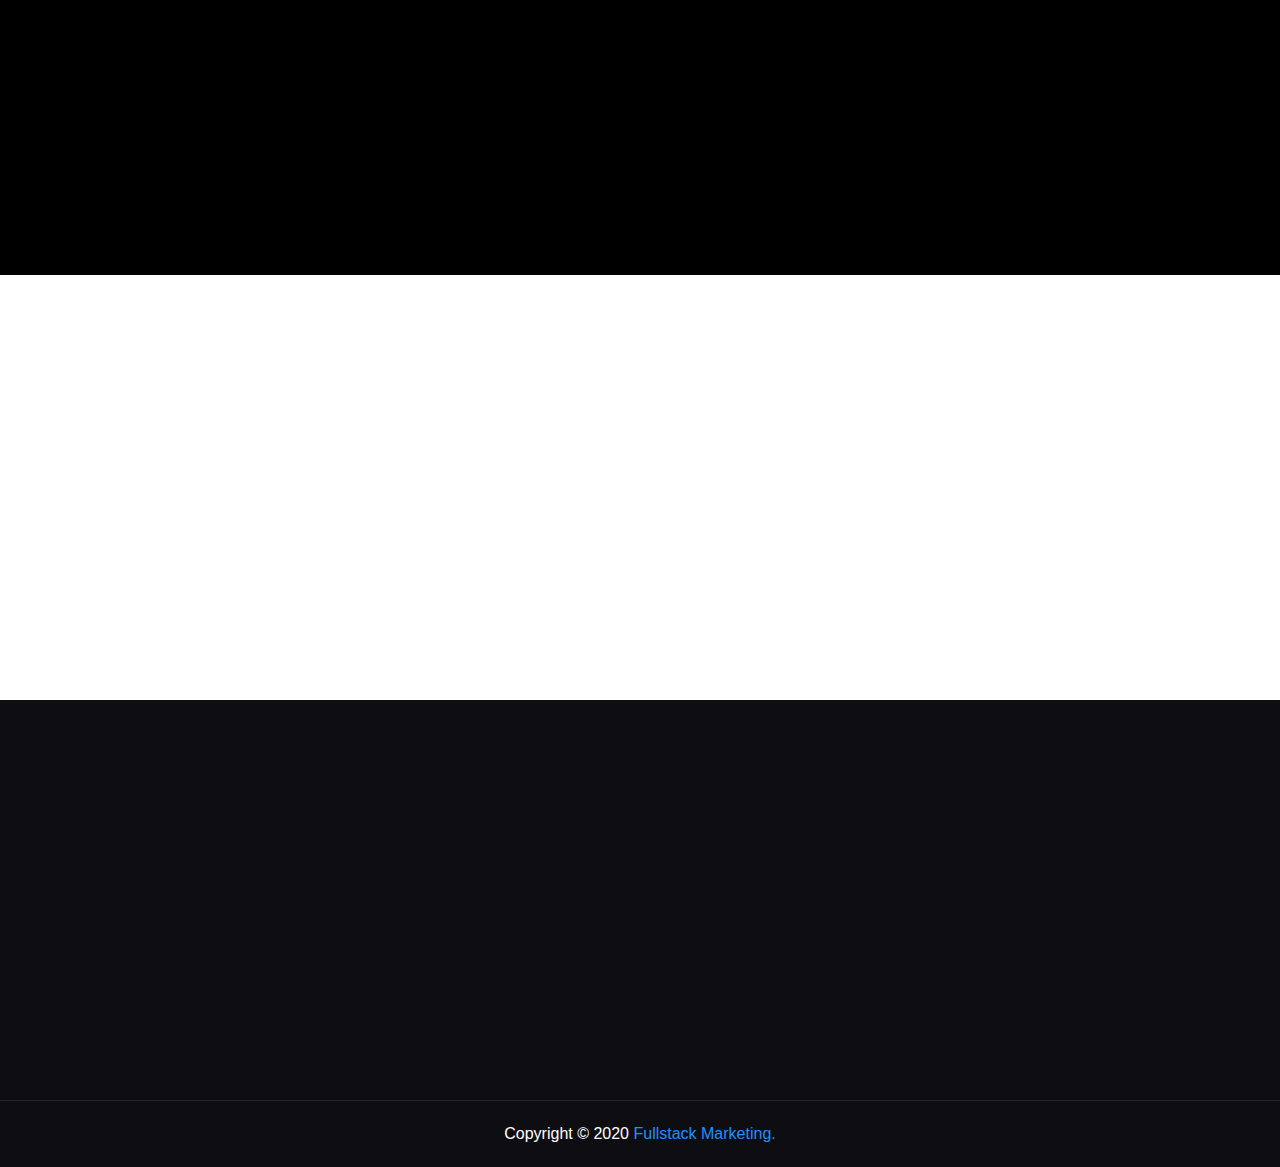
==== commit 10baa7fd: "update index.html" ====
--- a/index.html
+++ b/index.html
@@ -7,6 +7,19 @@
     <meta charset="UTF-8">
     <meta name="viewport" content="width=device-width, initial-scale=1.0">
     <meta http-equiv="X-UA-Compatible" content="ie=edge">
+       
+       
+       
+       
+<meta property="og:title" content="Cerrajería MMj Pachuca"/>
+
+<meta property="og:url" content="https://cerrajeria-mmj.com/"/>
+
+<meta property="og:image" content="https://www.wikomm.com/card/assets/images/users/fot1581190435.jpg"/>
+
+<meta property=»og:description» content="Somos tu mejor opción"/>
+       
+       
         
         
     <link rel="shortcut icon" href="assets/images/favicon.ico" type="image/x-icon">
@@ -168,7 +181,7 @@
                 <div class="section-title">
                     <h2 class="text-gradient-one">Nuestra Misión</h2>
                 </div>
-                <p><i>"Nuestra misión es otorgar a nuestros clientes un servicio de calidad utilizando materiales y mano de obra especializada de calidad a través de la mejora continúa de nuestros productos y servicios."</i></p>
+                <p><i>"Nuestra misión es otorgar a nuestros clientes un servicio de calidad utilizando materiales y mano de obra especializada a través de la mejora continúa de nuestros productos y servicios."</i></p>
                 
                
                 </div>
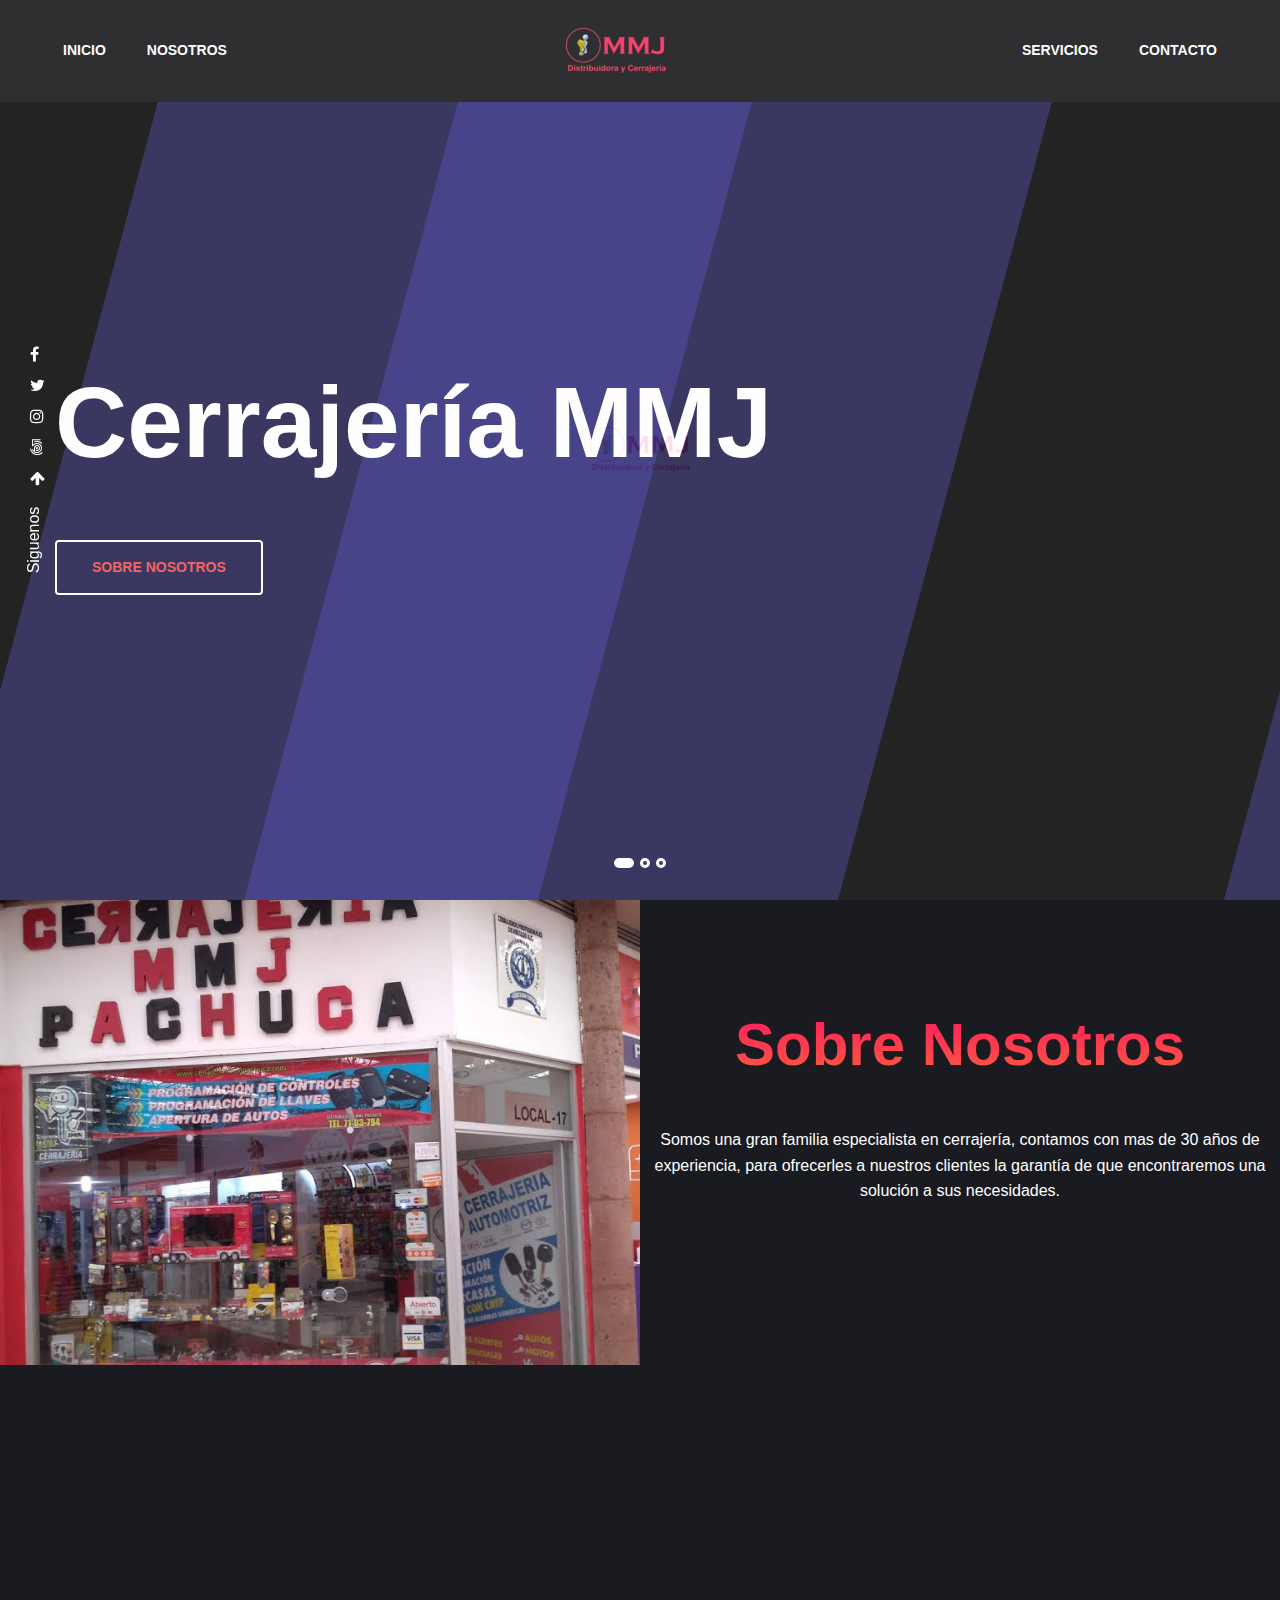
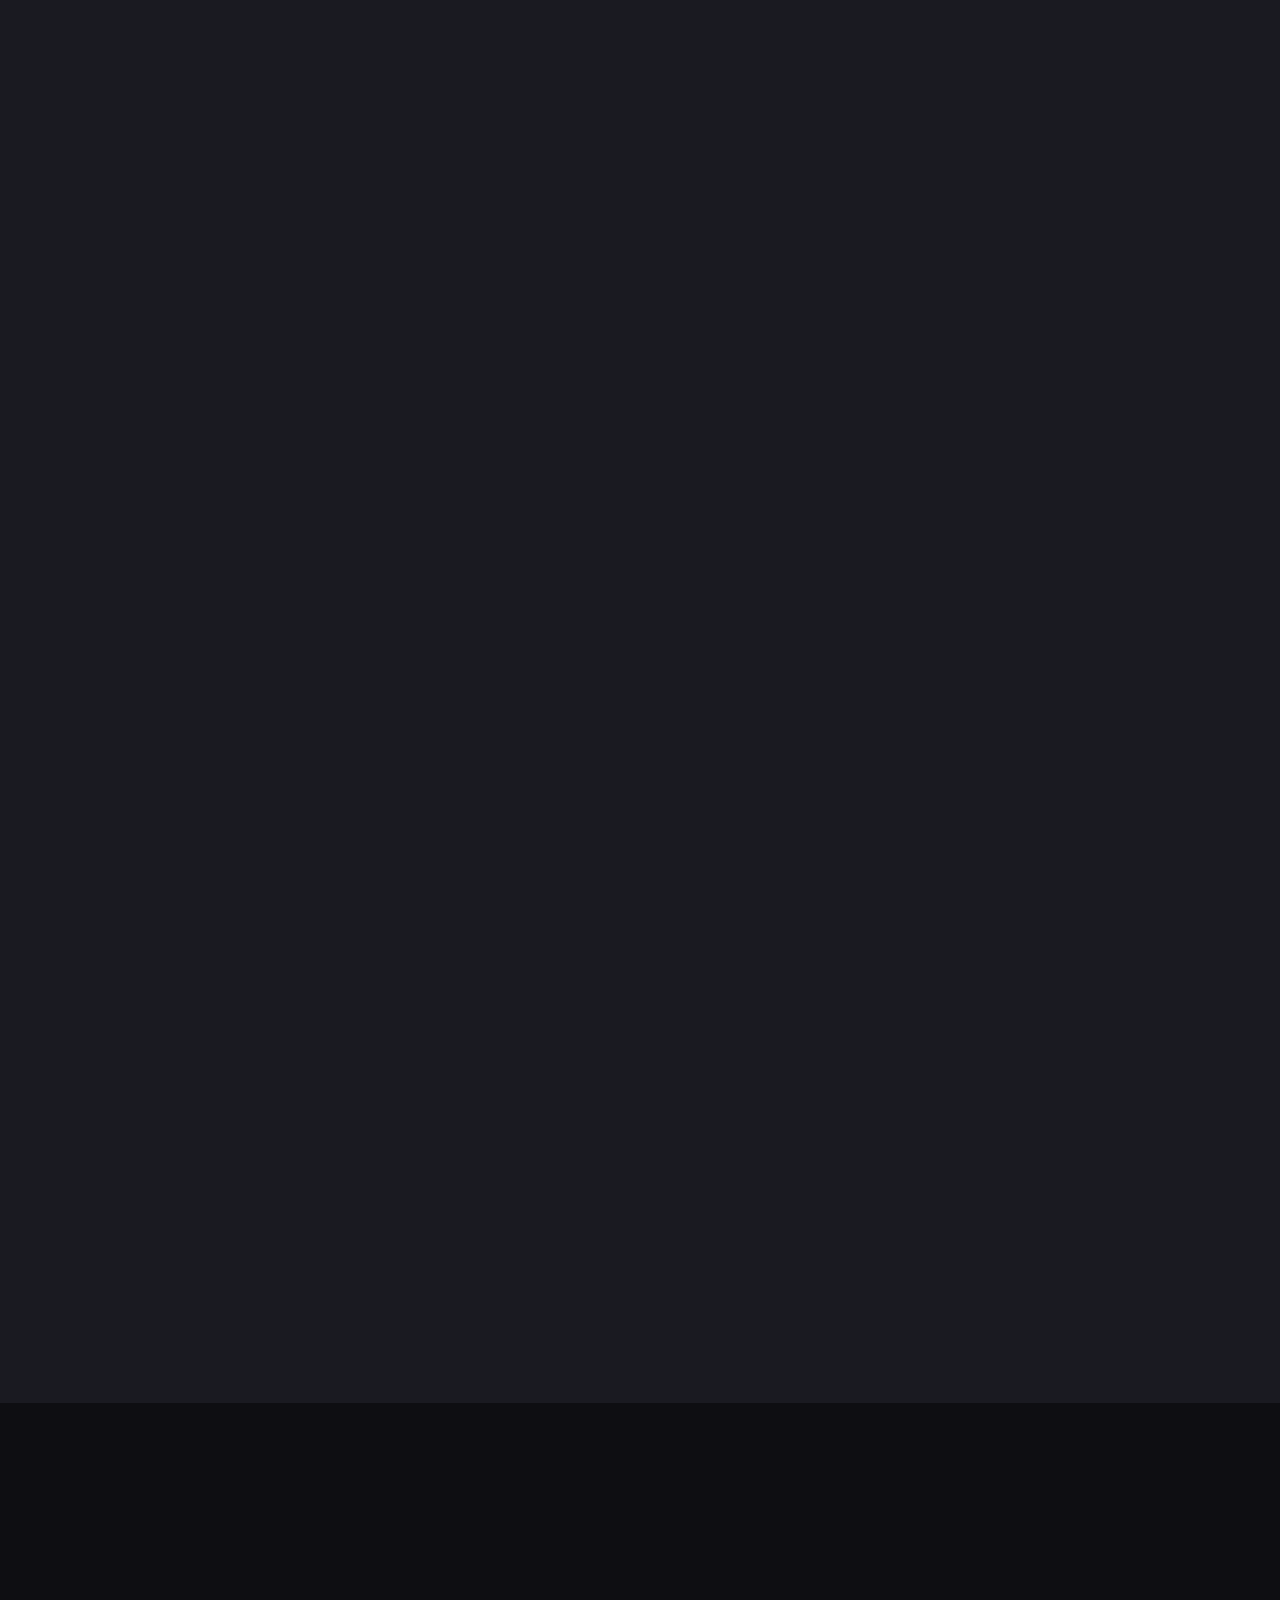
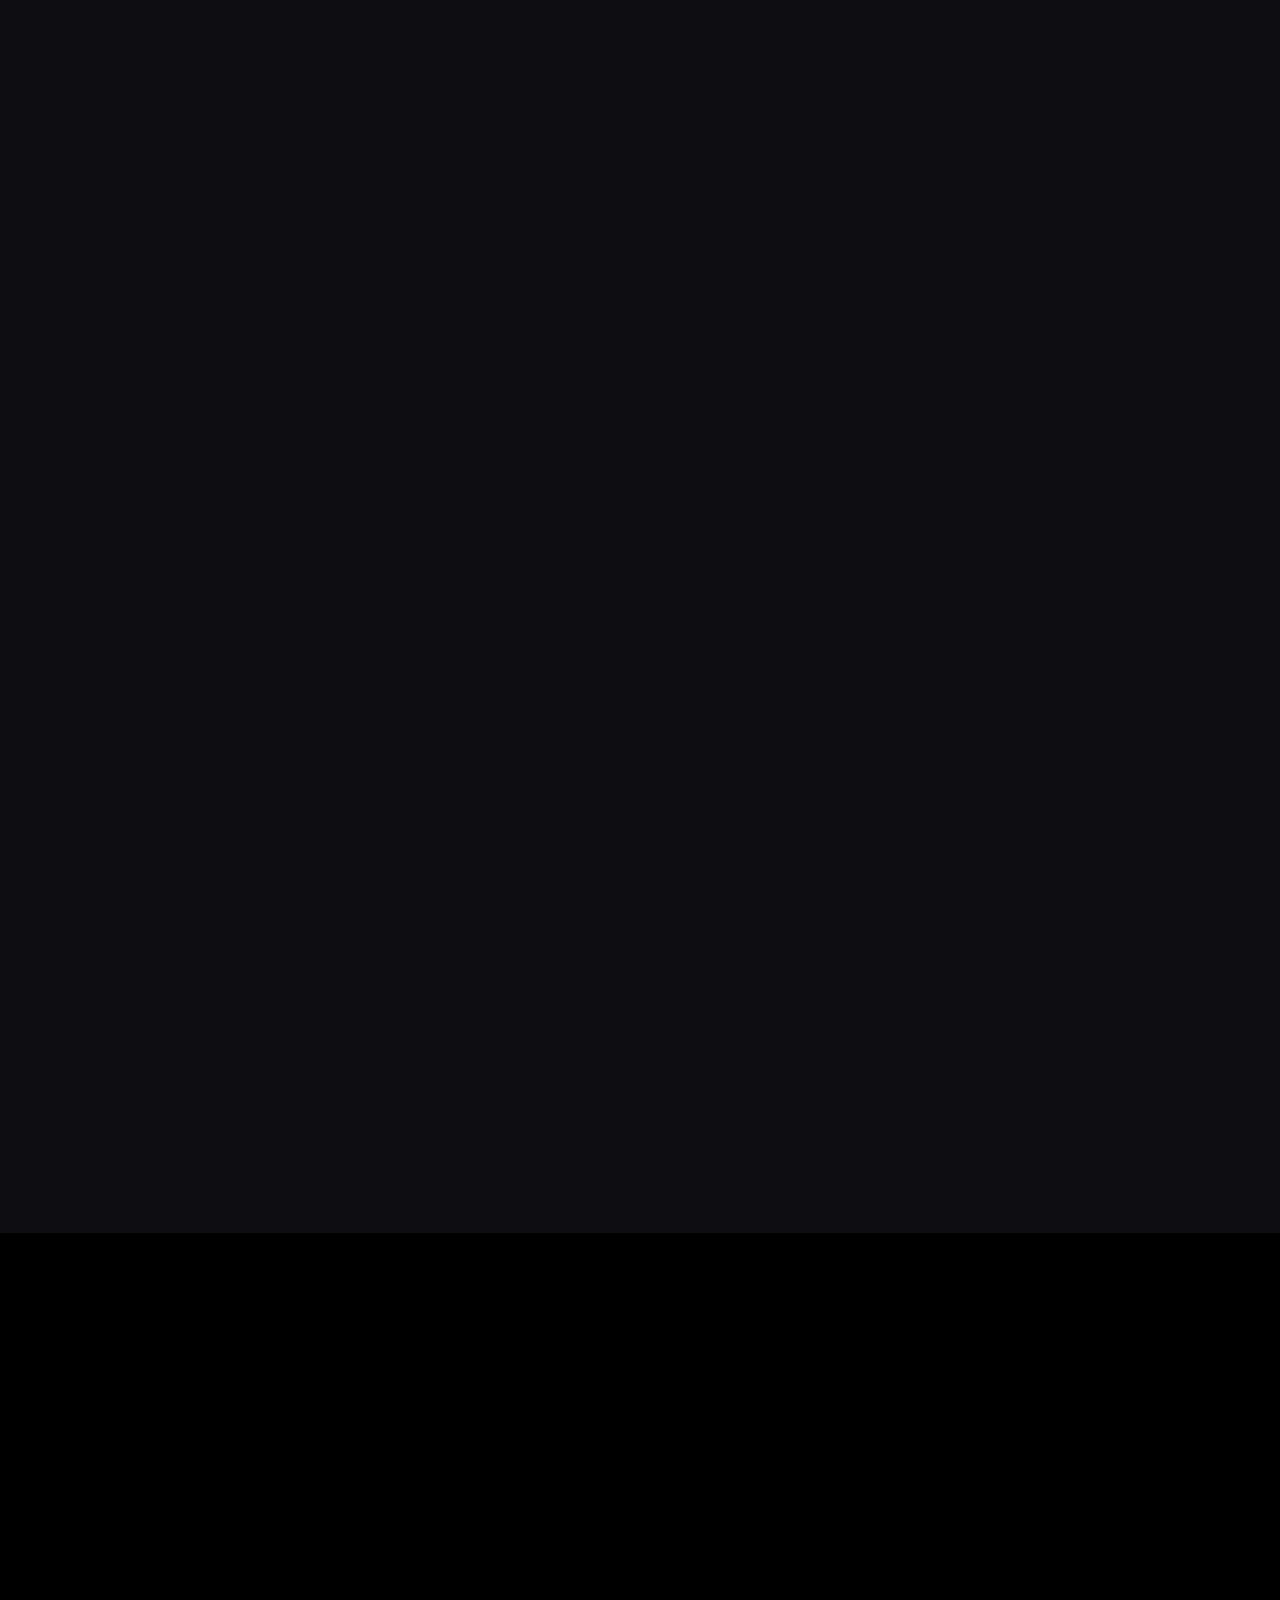
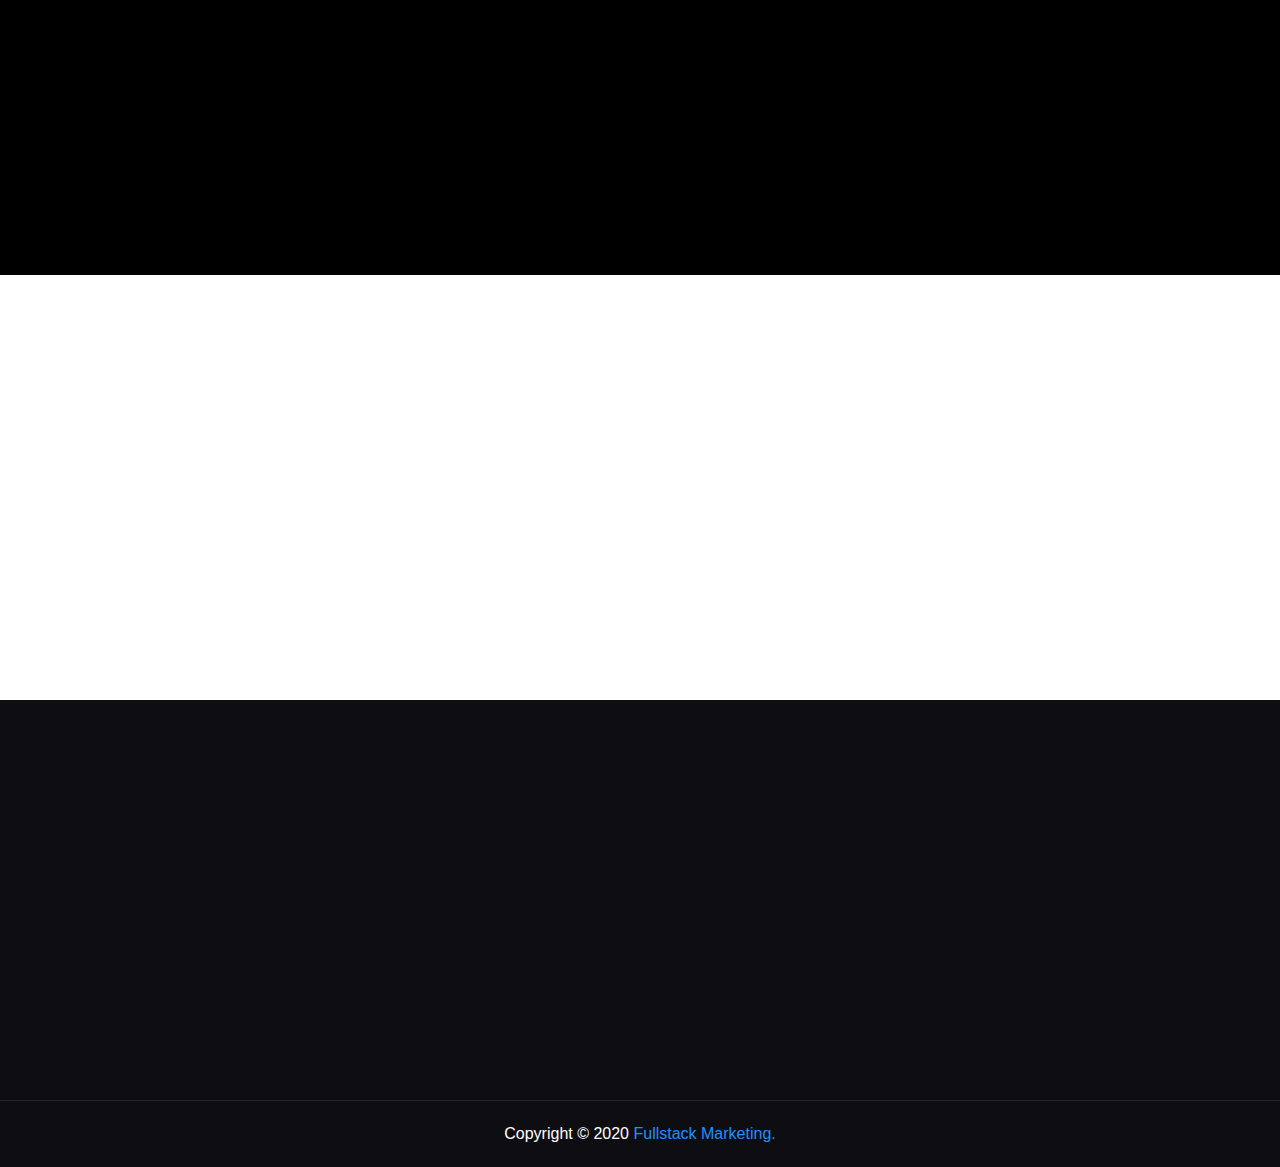
==== commit 1aa88705: "update index.html" ====
--- a/index.html
+++ b/index.html
@@ -11,11 +11,11 @@
        
        
        
-<meta property="og:title" content="Cerrajería MMj Pachuca"/>
+<meta property="og:title" content="Cerrajería MMJ Pachuca"/>
 
 <meta property="og:url" content="https://cerrajeria-mmj.com/"/>
 
-<meta property="og:image" content="https://www.wikomm.com/card/assets/images/users/fot1581190435.jpg"/>
+<meta property="og:image" content="https://cerrajeria-mmj.com/assets/images/logo.png"/>
 
 <meta property=»og:description» content="Somos tu mejor opción"/>
        
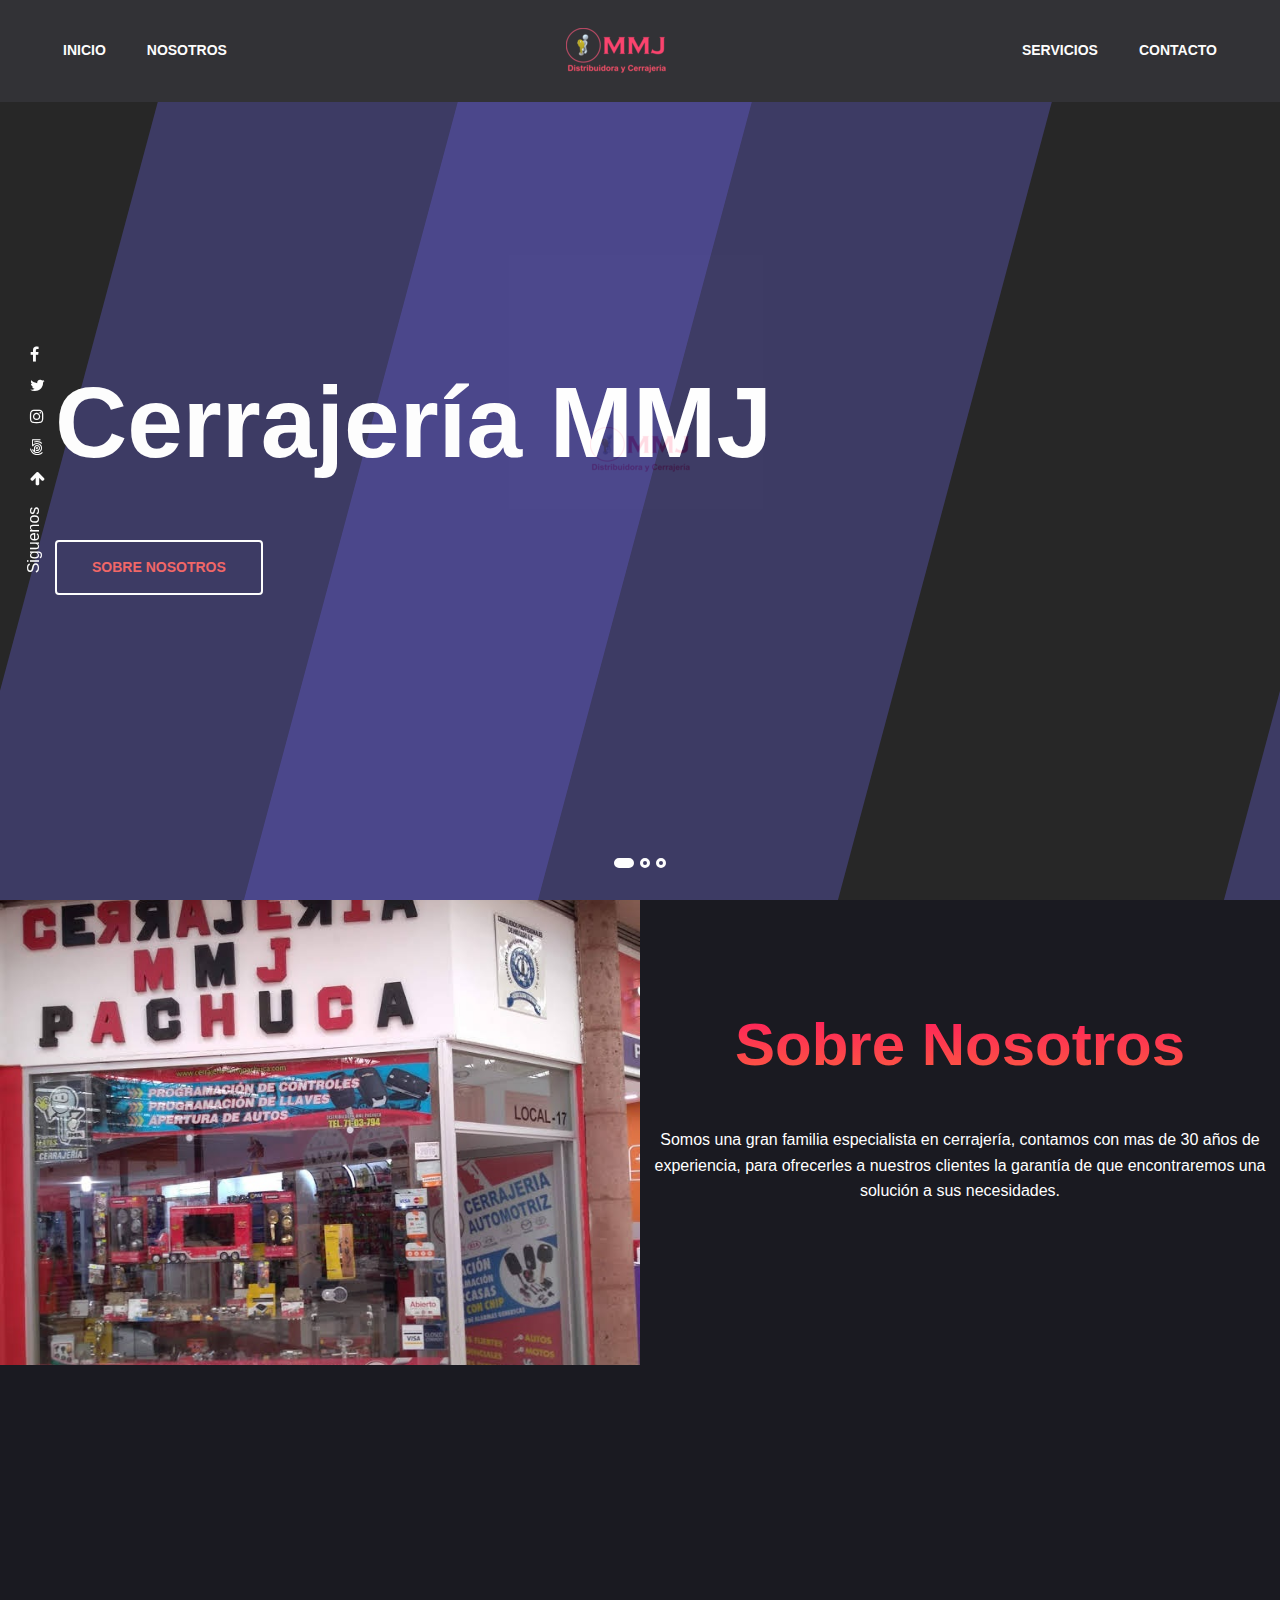
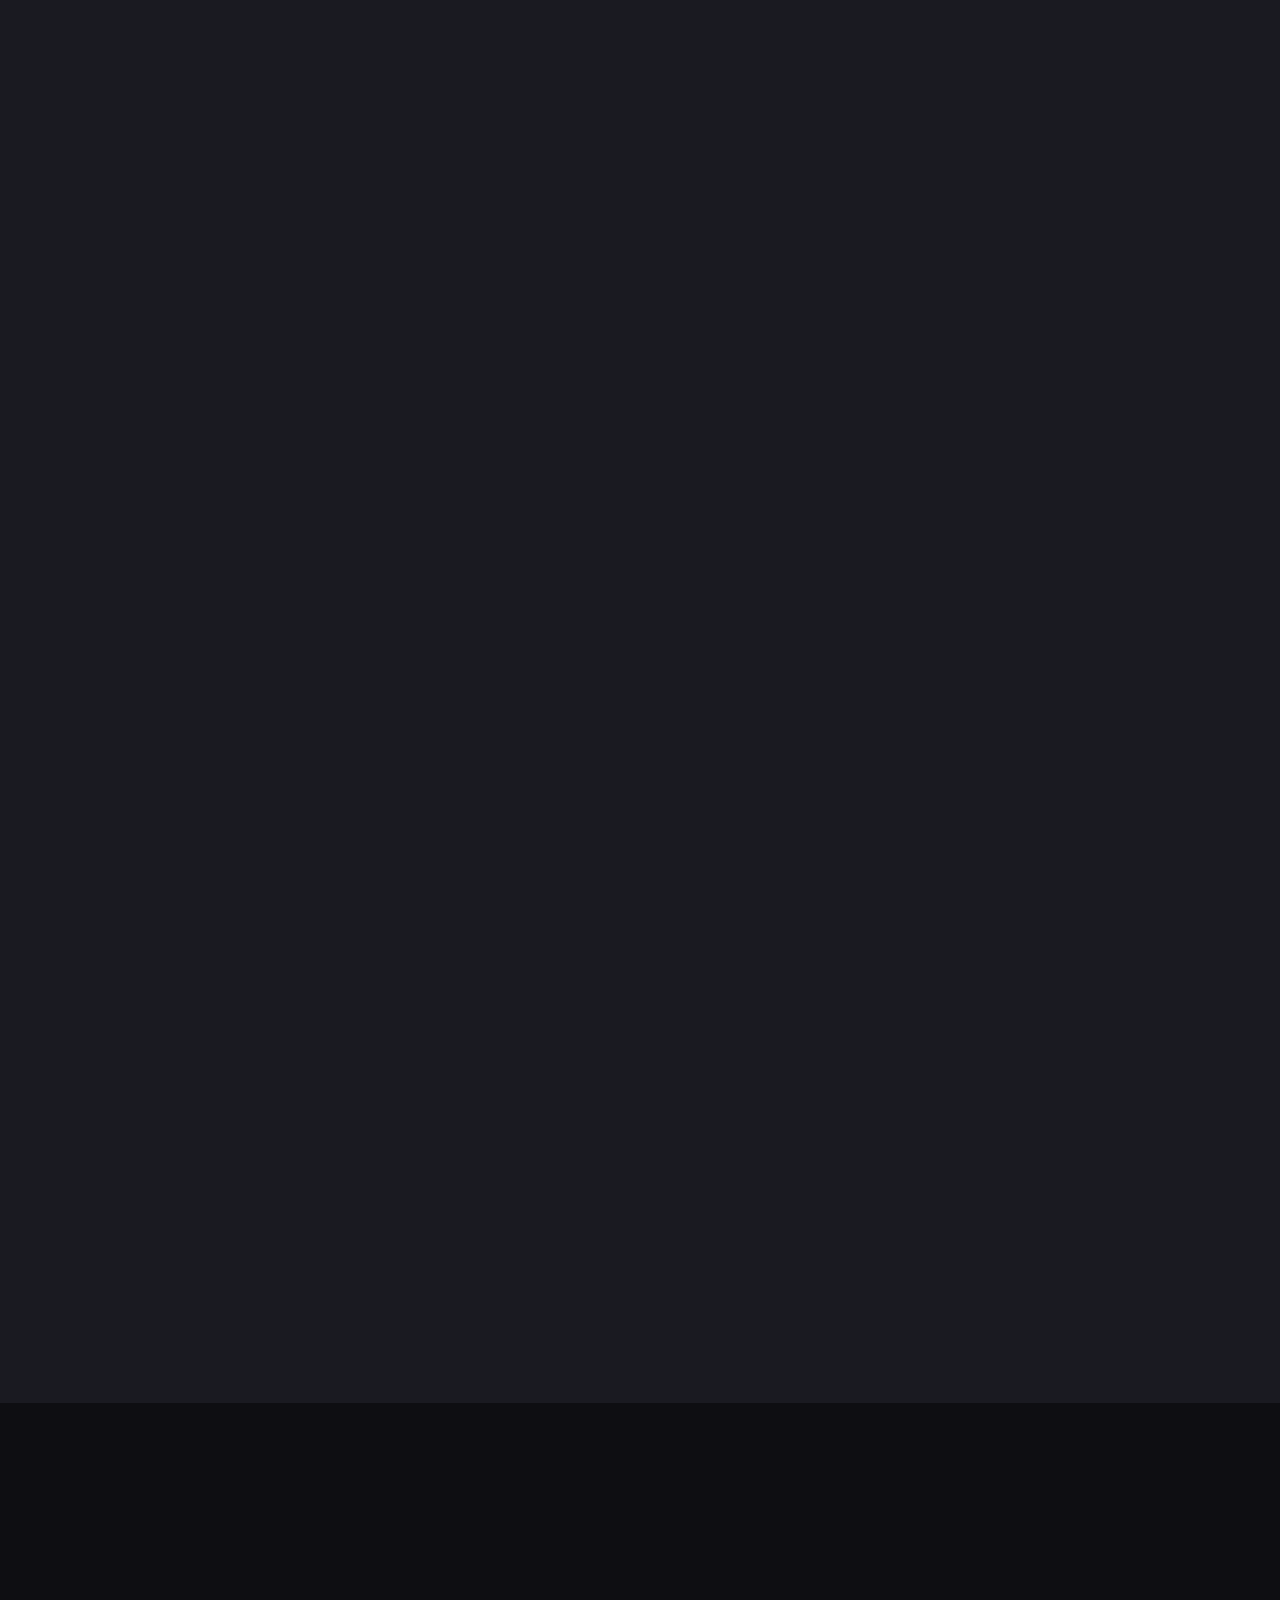
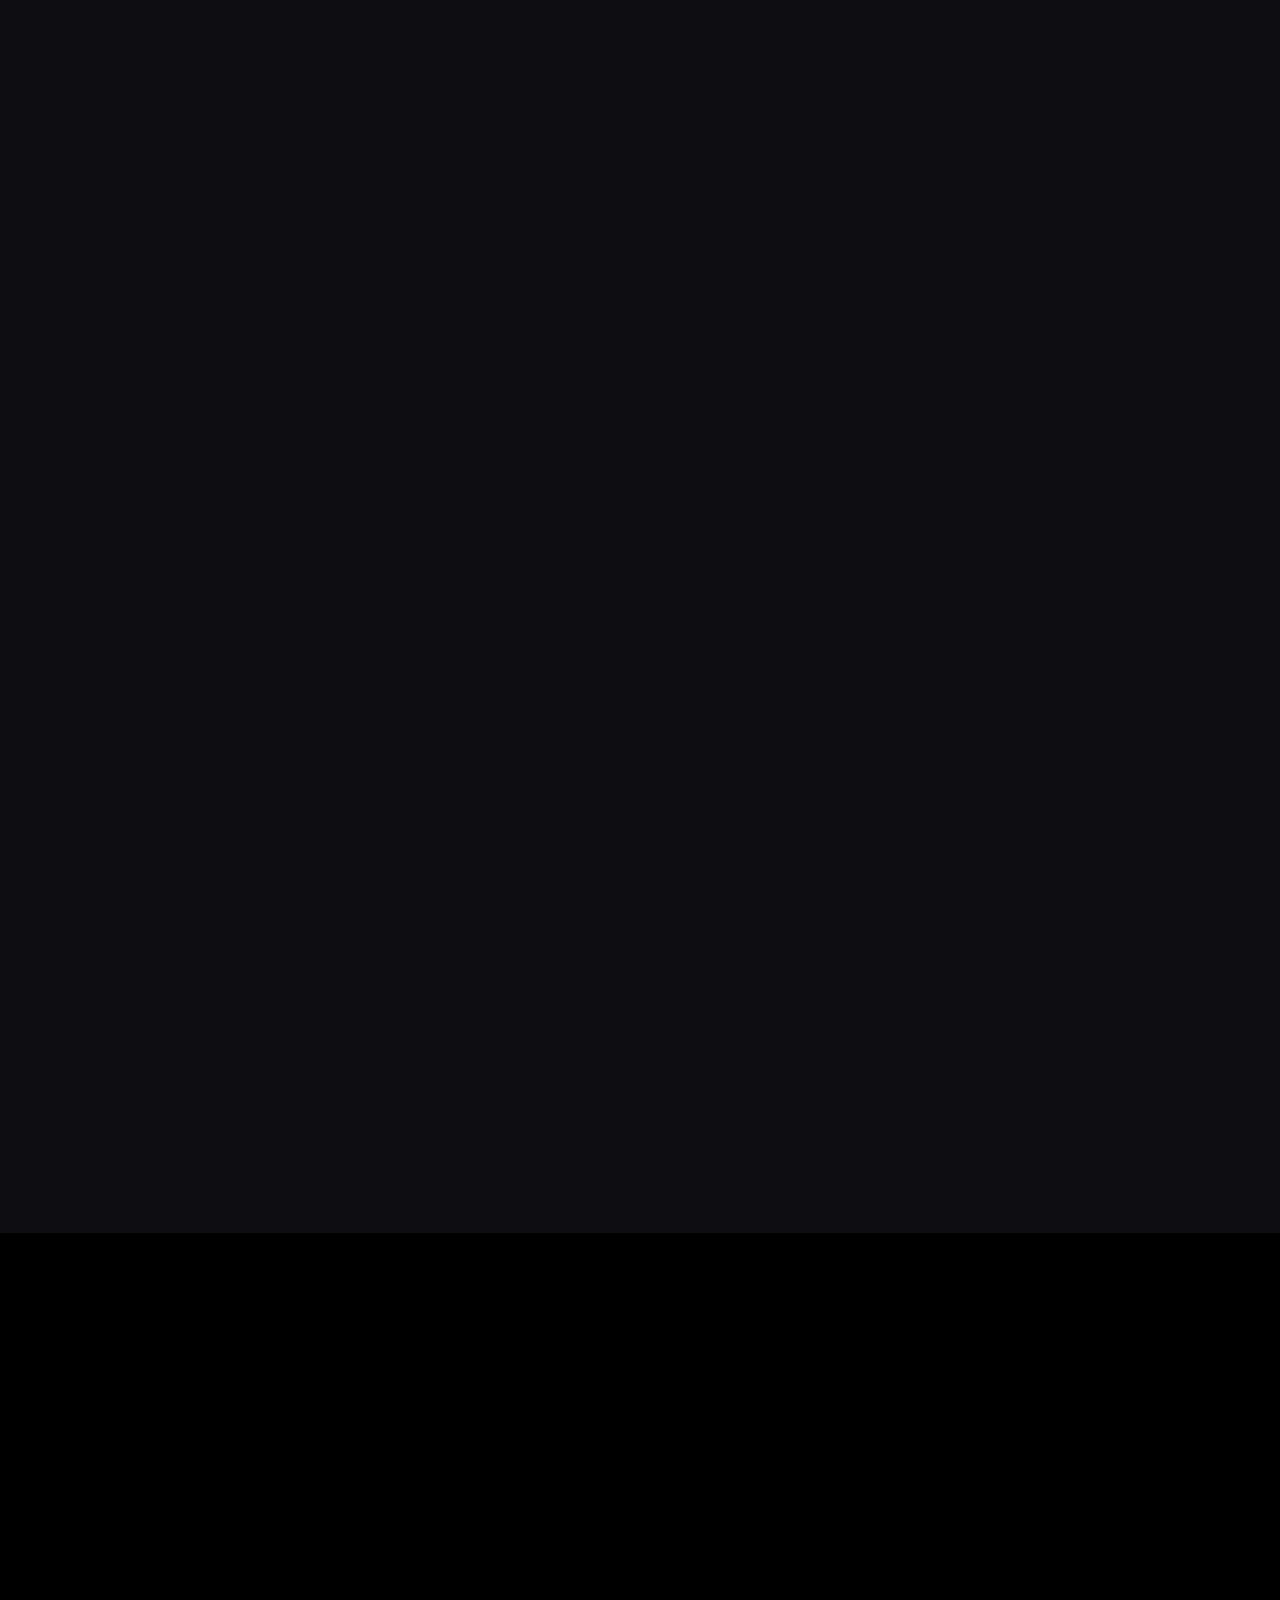
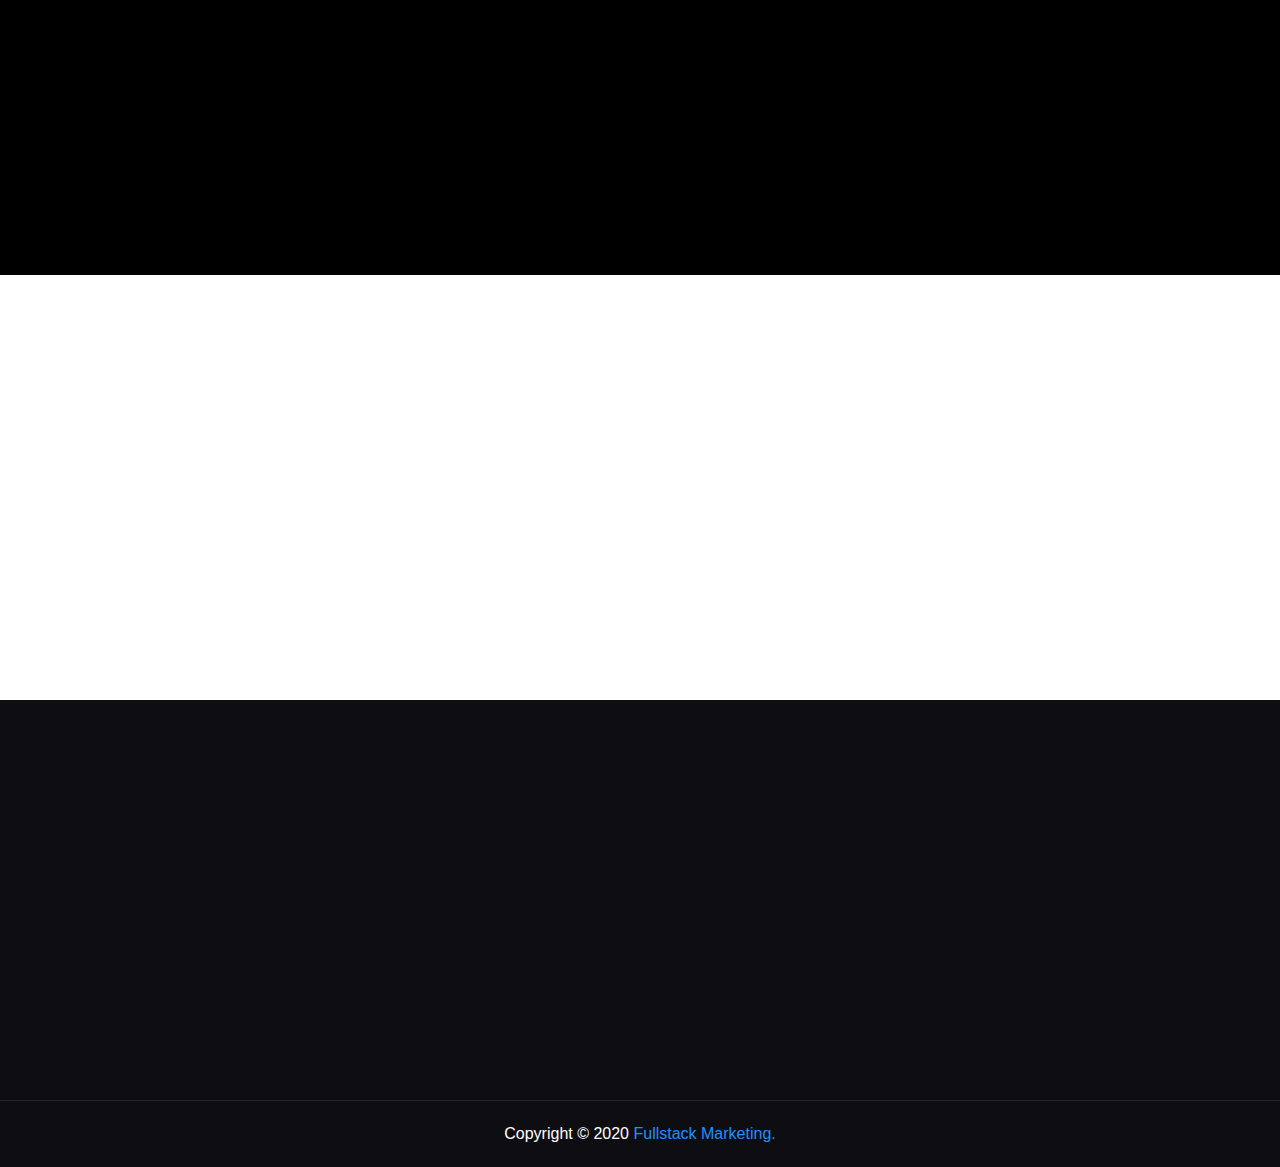
==== commit f7bb0c8b: "update index.html" ====
--- a/index.html
+++ b/index.html
@@ -15,7 +15,7 @@
 
 <meta property="og:url" content="https://cerrajeria-mmj.com/"/>
 
-<meta property="og:image" content="https://cerrajeria-mmj.com/assets/images/logo.png"/>
+<meta property="og:image" content="https://scontent-qro1-1.xx.fbcdn.net/v/t1.0-9/10369202_636648279757152_33227956969421428_n.png?_nc_cat=109&_nc_sid=85a577&efg=eyJpIjoidCJ9&_nc_oc=AQlrUX0-HV7-QOiJL29j36lRRVmgTwfITBY4Sipsda-BW4VwHsuG-YVq0bc15RlWwPmZH0ufCfoUkuxdG4IZ6m5f&_nc_ht=scontent-qro1-1.xx&oh=cce9cd4a634e738e9ff5e0d8e8f50fac&oe=5EF3ADC4"/>
 
 <meta property=»og:description» content="Somos tu mejor opción"/>
        
